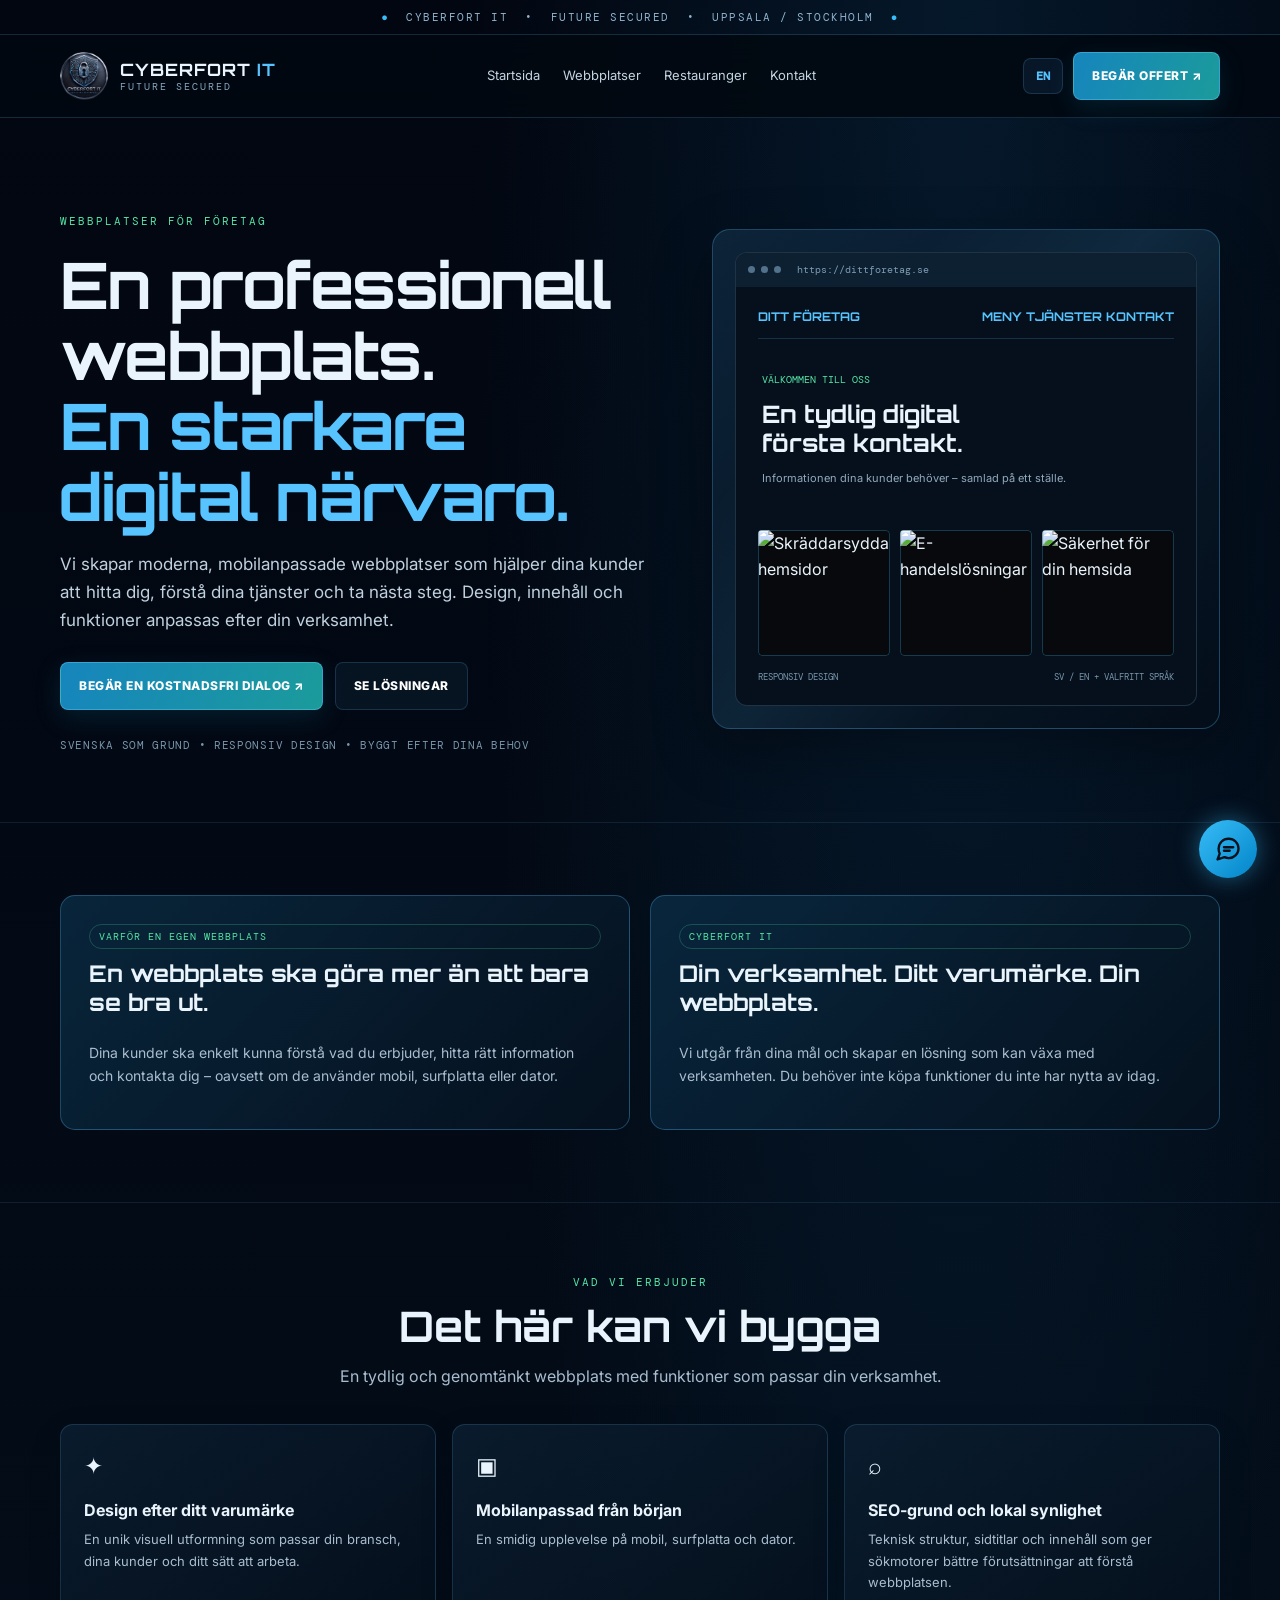
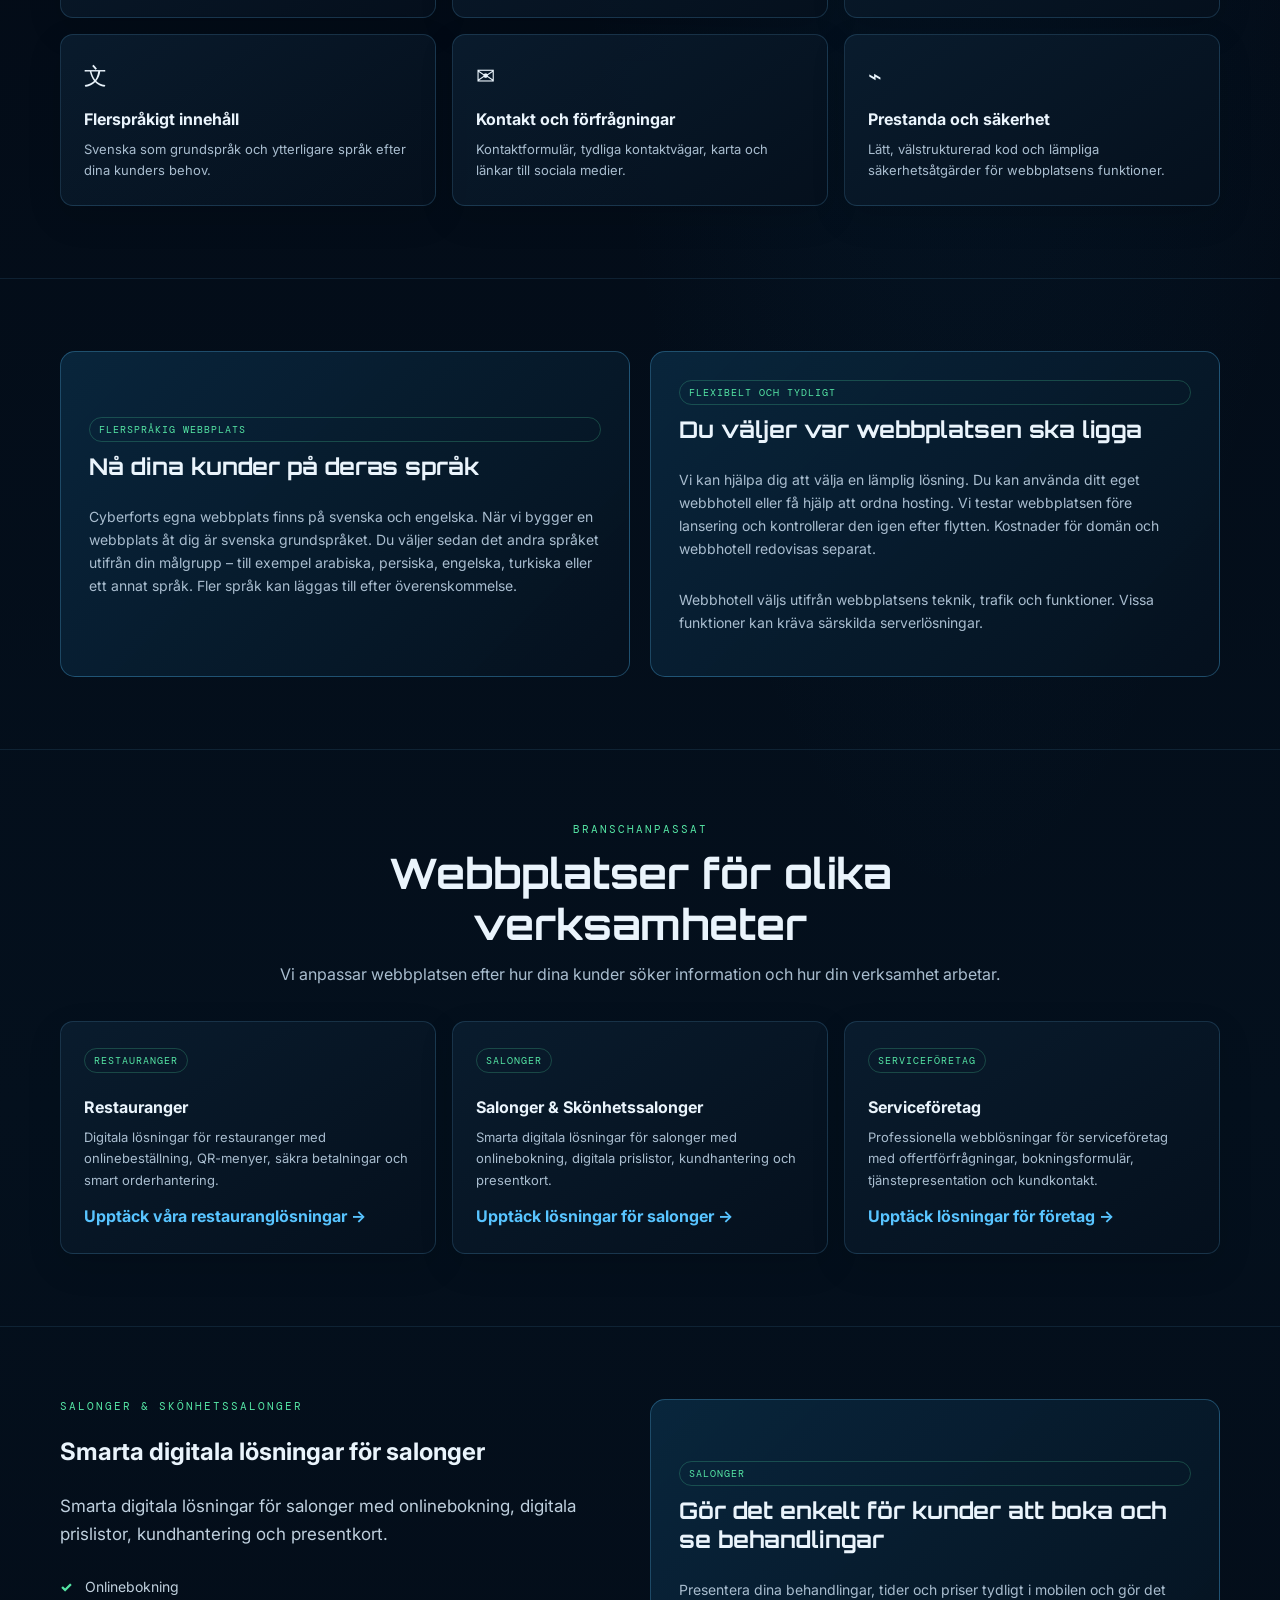
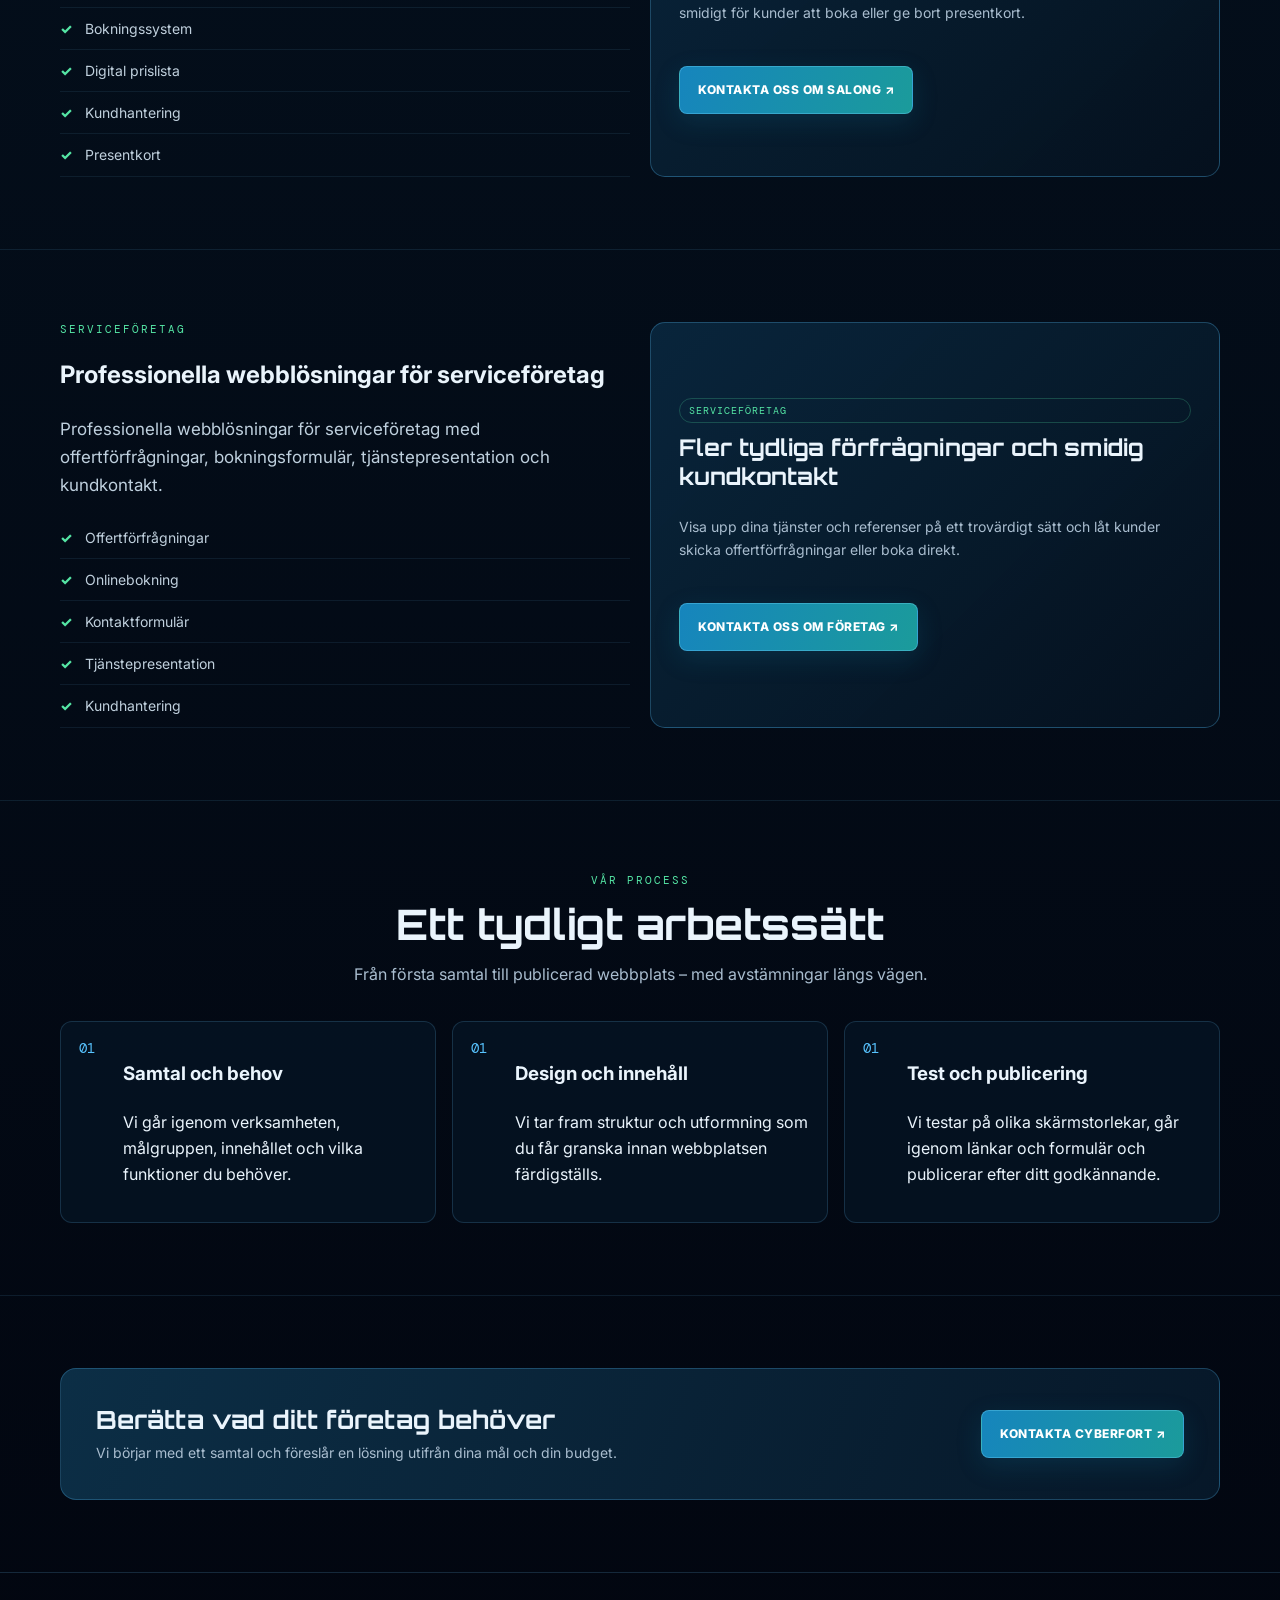
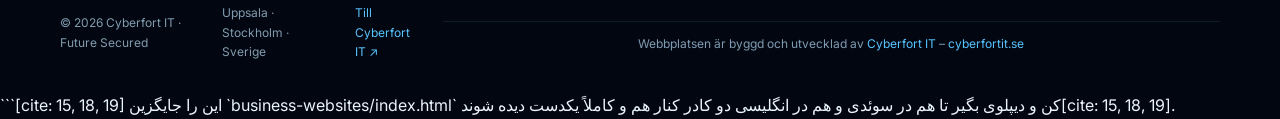
==== business-websites/index.html @ 3fb68dbd "Update print statement from 'Hello' to 'Goodbye'" ====
<!doctype html><html lang="sv"><head><meta charset="utf-8"><meta name="viewport" content="width=device-width, initial-scale=1"><meta name="theme-color" content="#020610"><meta name="description" content="Webbplatser för företag | Cyberfort IT. Cyberfort IT skapar moderna, mobilanpassade webbplatser med svenska som grundspråk och fler språk efter behov."><link rel="canonical" href="https://cyberfortit.se/business-websites/"><meta property="og:type" content="website"><meta property="og:site_name" content="Cyberfort IT"><meta property="og:title" content="Webbplatser för företag | Cyberfort IT"><meta property="og:description" content="Professionella webbplatser för företag – design, SEO, språk och funktioner efter behov."><meta property="og:image" content="https://cyberfortit.se/logo.png"><title>Webbplatser för företag | Cyberfort IT</title><link rel="icon" type="image/png" href="/logo.png"><link rel="stylesheet" href="/assets/business-pages.css"><style>
/* ===== Preview gallery (3 cards) – every image is shown COMPLETE: no zoom, no crop, no side-shifting =====
   All three cards of a row get the SAME aspect ratio (--ar, set by the script below from the real image sizes),
   so the middle card can never be smaller than its neighbours. Images use object-fit:contain inside that frame:
   nothing is cut off. (The 12 current images differ by max ~7%, i.e. at most 2-5px of dark edge on two sides.)
   No transform/scale is used anywhere. */
.visual .mock .mockcards{display:grid;grid-template-columns:repeat(3,minmax(0,1fr));gap:10px;margin-top:12px;height:auto;align-items:start}
.visual .mock .mockcards .mockcard{position:relative;width:100%;height:auto;min-height:0;padding:0;border:0;border-radius:4px;overflow:hidden;background:#07090c;aspect-ratio:var(--ar,1.05)}
.visual .mock .mockcards .mockcard::after{content:"";position:absolute;inset:0;border-radius:inherit;border:1px solid rgba(56,189,248,.28);pointer-events:none}
.visual .mock .mockcards .mockcard img{position:absolute;inset:0;display:block;width:100%;height:100%;max-width:none;object-fit:contain;object-position:center;transform:none}
@media (max-width:640px){.visual .mock .mockcards{grid-template-columns:1fr;gap:12px}}
#salonger,#serviceforetag{scroll-margin-top:96px}
.topline .cf-pulse-dot{color:#38bdf8;font-weight:700;display:inline-block;animation:cfDotPulse 1.6s ease-in-out infinite}
@keyframes cfDotPulse{0%,100%{opacity:1;transform:scale(1)}50%{opacity:.25;transform:scale(.82)}}
</style></head><body data-page="business"><div class="topline"><span class="cf-pulse-dot" aria-hidden="true">●</span> &nbsp;CYBERFORT IT &nbsp;•&nbsp; FUTURE SECURED &nbsp;•&nbsp; UPPSALA / STOCKHOLM&nbsp; <span class="cf-pulse-dot" aria-hidden="true">●</span></div><header class="site-header"><div class="shell"><div class="navrow"><a class="brand" href="/"><img src="/logo.png" alt="Cyberfort IT"><span><strong>CYBERFORT <span>IT</span></strong><small>FUTURE SECURED</small></span></a><nav class="navlinks"><a href="/" data-t="home">Startsida</a><a href="/business-websites/" data-t="businessNav">Webbplatser</a><a href="/restaurant-solutions/" data-t="restaurantNav">Restauranger</a><a href="/#contact" data-t="contactNav">Kontakt</a></nav><div class="nav-actions"><button class="lang" id="langBtn" type="button">EN</button><a class="btn" href="mailto:info@cyberfortit.se?subject=Webbf%C3%B6rfr%C3%A5gan" data-t="headerCta">BEGÄR OFFERT ↗</a><button class="mobile-toggle" id="mobileToggle" aria-label="Öppna meny">☰</button></div></div><nav class="mobile-menu-panel" id="mobileMenu"><a href="/" data-t="home">Startsida</a><a href="/business-websites/" data-t="businessNav">Webbplatser</a><a href="/restaurant-solutions/" data-t="restaurantNav">Restauranger</a><a href="/#contact" data-t="contactNav">Kontakt</a></nav></div></header><main><section class="shell hero"><div class="hero-copy"><span class="eyebrow" data-sv="WEBBPLATSER FÖR FÖRETAG" data-en="BUSINESS WEBSITES">WEBBPLATSER FÖR FÖRETAG</span><h1 data-sv="En professionell webbplats.<br><span>En starkare digital närvaro.</span>" data-en="A professional website.<br><span>A stronger digital presence.</span>">En professionell webbplats.<br><span>En starkare digital närvaro.</span></h1><p class="lead" data-sv="Vi skapar moderna, mobilanpassade webbplatser som hjälper dina kunder att hitta dig, förstå dina tjänster och ta nästa steg. Design, innehåll och funktioner anpassas efter din verksamhet." data-en="We create modern, mobile-friendly websites that help customers find you, understand your services and take the next step. Design, content and features are tailored to your business.">Vi skapar moderna, mobilanpassade webbplatser som hjälper dina kunder att hitta dig, förstå dina tjänster och ta nästa steg. Design, innehåll och funktioner anpassas efter din verksamhet.</p><div class="hero-actions"><a class="btn" href="mailto:info@cyberfortit.se?subject=F%C3%B6rfr%C3%A5gan%20om%20webbplats" data-sv="BEGÄR EN KOSTNADSFRI DIALOG ↗" data-en="REQUEST A FREE DISCUSSION ↗">BEGÄR EN KOSTNADSFRI DIALOG ↗</a><a class="btn secondary" href="#industries" data-sv="SE LÖSNINGAR" data-en="EXPLORE SOLUTIONS">SE LÖSNINGAR</a></div><div class="micro" data-sv="SVENSKA SOM GRUND • RESPONSIV DESIGN • BYGGT EFTER DINA BEHOV" data-en="SWEDISH AS THE BASE LANGUAGE • RESPONSIVE DESIGN • BUILT AROUND YOUR NEEDS">SVENSKA SOM GRUND • RESPONSIV DESIGN • BYGGT EFTER DINA BEHOV</div></div><div class="visual" aria-label="Illustration av en företagswebbplats"><div class="browser"><div class="browserbar"><i></i><i></i><i></i><span class="address" data-sv="https://dittforetag.se" data-en="https://yourbusiness.com">https://dittforetag.se</span></div><div class="mock"><div class="mockhead"><span data-sv="DITT FÖRETAG" data-en="YOUR BUSINESS">DITT FÖRETAG</span> <span data-sv="MENY  TJÄNSTER  KONTAKT" data-en="MENU  SERVICES  CONTACT">MENY  TJÄNSTER  KONTAKT</span></div><div class="mockhero"><small data-sv="VÄLKOMMEN TILL OSS" data-en="WELCOME TO US">VÄLKOMMEN TILL OSS</small><h3 data-sv="En tydlig digital<br>första kontakt." data-en="A clear digital<br>first impression.">En tydlig digital<br>första kontakt.</h3><p data-sv="Informationen dina kunder behöver – samlad på ett ställe." data-en="The information your customers need – gathered in one place.">Informationen dina kunder behöver – samlad på ett ställe.</p></div><div class="mockcards"><div class="mockcard"><img id="bizCard1" src="https://raw.githubusercontent.com/Abbas78Cyberfort/cyberfortit-websitr/refs/heads/main/business-websites/images%3Abusiness-sv-1.jpg.JPG" data-sv-src="https://raw.githubusercontent.com/Abbas78Cyberfort/cyberfortit-websitr/refs/heads/main/business-websites/images%3Abusiness-sv-1.jpg.JPG" data-en-src="/business-websites/business-en-1.jpg" data-sv-alt="Skräddarsydda hemsidor" data-en-alt="Custom website design" alt="Skräddarsydda hemsidor" decoding="async"></div><div class="mockcard"><img id="bizCard2" src="https://raw.githubusercontent.com/Abbas78Cyberfort/cyberfortit-websitr/refs/heads/main/business-websites/images%3Abusiness-sv-2.jpg.JPG" data-sv-src="https://raw.githubusercontent.com/Abbas78Cyberfort/cyberfortit-websitr/refs/heads/main/business-websites/images%3Abusiness-sv-2.jpg.JPG" data-en-src="/business-websites/business-en-2.jpg" data-sv-alt="E-handelslösningar" data-en-alt="E-commerce solutions" alt="E-handelslösningar" decoding="async"></div><div class="mockcard"><img id="bizCard3" src="https://raw.githubusercontent.com/Abbas78Cyberfort/cyberfortit-websitr/refs/heads/main/business-websites/images%3Abusiness-sv-3.jpg.JPG" data-sv-src="https://raw.githubusercontent.com/Abbas78Cyberfort/cyberfortit-websitr/refs/heads/main/business-websites/images%3Abusiness-sv-3.jpg.JPG" data-en-src="/business-websites/business-en-3.jpg" data-sv-alt="Säkerhet för din hemsida" data-en-alt="Website security" alt="Säkerhet för din hemsida" decoding="async"></div></div><div class="mockfoot"><span data-sv="RESPONSIV DESIGN" data-en="RESPONSIVE DESIGN">RESPONSIV DESIGN</span><span data-sv="SV / EN + VALFRITT SPRÅK" data-en="SV / EN + ANY LANGUAGE">SV / EN + VALFRITT SPRÅK</span></div></div></div></div></section><section class="section"><div class="shell split"><div class="callout"><span class="tag" data-sv="VARFÖR EN EGEN WEBBPLATS" data-en="WHY HAVE YOUR OWN WEBSITE">VARFÖR EN EGEN WEBBPLATS</span><h3 data-sv="En webbplats ska göra mer än att bara se bra ut." data-en="A website should do more than look good.">En webbplats ska göra mer än att bara se bra ut.</h3><p data-sv="Dina kunder ska enkelt kunna förstå vad du erbjuder, hitta rätt information och kontakta dig – oavsett om de använder mobil, surfplatta eller dator." data-en="Your customers should be able to understand what you offer, find the right information and contact you – whether they use a phone, tablet or computer.">Dina kunder ska enkelt kunna förstå vad du erbjuder, hitta rätt information och kontakta dig – oavsett om de använder mobil, surfplatta eller dator.</p></div><div class="callout"><span class="tag" data-sv="CYBERFORT IT" data-en="CYBERFORT IT">CYBERFORT IT</span><h3 data-sv="Din verksamhet. Ditt varumärke. Din webbplats." data-en="Your business. Your brand. Your website.">Din verksamhet. Ditt varumärke. Din webbplats.</h3><p data-sv="Vi utgår från dina mål och skapar en lösning som kan växa med verksamheten. Du behöver inte köpa funktioner du inte har nytta av idag." data-en="We start with your goals and create a solution that can grow with your business. You do not need to pay for features you do not need today.">Vi utgår från dina mål och skapar en lösning som kan växa med verksamheten. Du behöver inte köpa funktioner du inte har nytta av idag.</p></div></div></section><section class="section"><div class="shell"><div class="section-head"><div class="eyebrow" data-sv="VAD VI ERBJUDER" data-en="WHAT WE OFFER">VAD VI ERBJUDER</div><h2 data-sv="Det här kan vi bygga" data-en="What we can build">Det här kan vi bygga</h2><p data-sv="En tydlig och genomtänkt webbplats med funktioner som passar din verksamhet." data-en="A clear, considered website with features that fit the way your business works.">En tydlig och genomtänkt webbplats med funktioner som passar din verksamhet.</p></div><div class="grid" id="featureGrid"></div></div></section><section class="section"><div class="shell split"><div class="callout"><span class="tag" data-sv="FLERSPRÅKIG WEBBPLATS" data-en="MULTILINGUAL WEBSITE">FLERSPRÅKIG WEBBPLATS</span><h3 data-sv="Nå dina kunder på deras språk" data-en="Reach customers in their language">Nå dina kunder på deras språk</h3><p data-sv="Cyberforts egna webbplats finns på svenska och engelska. När vi bygger en webbplats åt dig är svenska grundspråket. Du väljer sedan det andra språket utifrån din målgrupp – till exempel arabiska, persiska, engelska, turkiska eller ett annat språk. Fler språk kan läggas till efter överenskommelse." data-en="Cyberfort’s own website is available in Swedish and English. When we build a website for your business, Swedish is the base language. You choose the second language based on your audience – for example Arabic, Persian, English, Turkish or another language. Additional languages can be added by agreement.">Cyberforts egna webbplats finns på svenska och engelska. När vi bygger en webbplats åt dig är svenska grundspråket. Du väljer sedan det andra språket utifrån din målgrupp – till exempel arabiska, persiska, engelska, turkiska eller ett annat språk. Fler språk kan läggas till efter överenskommelse.</p></div><div class="callout"><span class="tag" data-sv="FLEXIBELT OCH TYDLIGT" data-en="FLEXIBLE AND CLEAR">FLEXIBELT OCH TYDLIGT</span><h3 data-sv="Du väljer var webbplatsen ska ligga" data-en="Choose where your website is hosted">Du väljer var webbplatsen ska ligga</h3><p data-sv="Vi kan hjälpa dig att välja en lämplig lösning. Du kan använda ditt eget webbhotell eller få hjälp att ordna hosting. Vi testar webbplatsen före lansering och kontrollerar den igen efter flytten. Kostnader för domän och webbhotell redovisas separat." data-en="We can help you choose a suitable option. You can use your own hosting provider or ask us to help arrange hosting. We test the website before launch and check it again after migration. Domain and hosting costs are shown separately.">Vi kan hjälpa dig att välja en lämplig lösning. Du kan använda ditt eget webbhotell eller få hjälp att ordna hosting. Vi testar webbplatsen före lansering och kontrollerar den igen efter flytten. Kostnader för domän och webbhotell redovisas separat.</p><p class="note" data-sv="Webbhotell väljs utifrån webbplatsens teknik, trafik och funktioner. Vissa funktioner kan kräva särskilda serverlösningar." data-en="Hosting is selected according to the website’s technology, traffic and features. Some features may require specific server capabilities.">Webbhotell väljs utifrån webbplatsens teknik, trafik och funktioner. Vissa funktioner kan kräva särskilda serverlösningar.</p></div></div></section><section class="section" id="industries"><div class="shell"><div class="section-head"><div class="eyebrow" data-sv="BRANSCHANPASSAT" data-en="BUILT FOR YOUR INDUSTRY">BRANSCHANPASSAT</div><h2 data-sv="Webbplatser för olika verksamheter" data-en="Websites for different businesses">Webbplatser för olika verksamheter</h2><p data-sv="Vi anpassar webbplatsen efter hur dina kunder söker information och hur din verksamhet arbetar." data-en="We adapt the website to how your customers look for information and how your business operates.">Vi anpassar webbplatsen efter hur dina kunder söker information och hur din verksamhet arbetar.</p></div><div class="grid" id="industryGrid"></div></div></section><section class="section" id="salonger"><div class="shell split"><div><div class="eyebrow" data-sv="SALONGER & SKÖNHETSSALONGER" data-en="SALONS & BEAUTY STUDIOS">SALONGER & SKÖNHETSSALONGER</div><h2 data-sv="Smarta digitala lösningar för salonger" data-en="Smart digital solutions for salons">Smarta digitala lösningar för salonger</h2><p class="lead" data-sv="Smarta digitala lösningar för salonger med onlinebokning, digitala prislistor, kundhantering och presentkort." data-en="Smart digital solutions for salons, including online booking, digital price lists, customer management and gift cards.">Smarta digitala lösningar för salonger med onlinebokning, digitala prislistor, kundhantering och presentkort.</p><ul class="feature-list"><li data-sv="Onlinebokning" data-en="Online booking">Onlinebokning</li><li data-sv="Bokningssystem" data-en="Booking system">Bokningssystem</li><li data-sv="Digital prislista" data-en="Digital price list">Digital prislista</li><li data-sv="Kundhantering" data-en="Customer management">Kundhantering</li><li data-sv="Presentkort" data-en="Gift cards">Presentkort</li></ul></div><div class="callout"><span class="tag" data-sv="SALONGER" data-en="SALONS">SALONGER</span><h3 data-sv="Gör det enkelt för kunder att boka och se behandlingar" data-en="Make it easy for clients to book and view treatments">Gör det enkelt för kunder att boka och se behandlingar</h3><p data-sv="Presentera dina behandlingar, tider och priser tydligt i mobilen och gör det smidigt för kunder att boka eller ge bort presentkort." data-en="Present your treatments, availability and prices clearly on mobile while making booking and gift cards effortless.">Presentera dina behandlingar, tider och priser tydligt i mobilen och gör det smidigt för kunder att boka eller ge bort presentkort.</p><div class="hero-actions" style="margin-bottom:0"><a class="btn" href="mailto:info@cyberfortit.se?subject=L%C3%B6sning%20f%C3%B6r%20salong" data-sv="KONTAKTA OSS OM SALONG ↗" data-en="CONTACT US ABOUT SALONS ↗">KONTAKTA OSS OM SALONG ↗</a></div></div></div></section><section class="section" id="serviceforetag"><div class="shell split"><div><div class="eyebrow" data-sv="SERVICEFÖRETAG" data-en="SERVICE COMPANIES">SERVICEFÖRETAG</div><h2 data-sv="Professionella webblösningar för serviceföretag" data-en="Professional web solutions for service companies">Professionella webblösningar för serviceföretag</h2><p class="lead" data-sv="Professionella webblösningar för serviceföretag med offertförfrågningar, bokningsformulär, tjänstepresentation och kundkontakt." data-en="Professional web solutions for service businesses, including quote requests, booking forms, service presentations and customer communication.">Professionella webblösningar för serviceföretag med offertförfrågningar, bokningsformulär, tjänstepresentation och kundkontakt.</p><ul class="feature-list"><li data-sv="Offertförfrågningar" data-en="Quote requests">Offertförfrågningar</li><li data-sv="Onlinebokning" data-en="Online booking">Onlinebokning</li><li data-sv="Kontaktformulär" data-en="Contact form">Kontaktformulär</li><li data-sv="Tjänstepresentation" data-en="Service presentation">Tjänstepresentation</li><li data-sv="Kundhantering" data-en="Customer management">Kundhantering</li></ul></div><div class="callout"><span class="tag" data-sv="SERVICEFÖRETAG" data-en="SERVICE COMPANIES">SERVICEFÖRETAG</span><h3 data-sv="Fler tydliga förfrågningar och smidig kundkontakt" data-en="Clearer enquiries and smoother client communication">Fler tydliga förfrågningar och smidig kundkontakt</h3><p data-sv="Visa upp dina tjänster och referenser på ett trovärdigt sätt och låt kunder skicka offertförfrågningar eller boka direkt." data-en="Showcase your services and projects clearly while letting clients request quotes or book directly.">Visa upp dina tjänster och referenser på ett trovärdigt sätt och låt kunder skicka offertförfrågningar eller boka direkt.</p><div class="hero-actions" style="margin-bottom:0"><a class="btn" href="mailto:info@cyberfortit.se?subject=L%C3%B6sning%20f%C3%B6r%20servicef%C3%B6retag" data-sv="KONTAKTA OSS OM FÖRETAG ↗" data-en="CONTACT US ABOUT BUSINESS ↗">KONTAKTA OSS OM FÖRETAG ↗</a></div></div></div></section><section class="section"><div class="shell"><div class="section-head"><div class="eyebrow" data-sv="VÅR PROCESS" data-en="OUR PROCESS">VÅR PROCESS</div><h2 data-sv="Ett tydligt arbetssätt" data-en="A clear process">Ett tydligt arbetssätt</h2><p data-sv="Från första samtal till publicerad webbplats – med avstämningar längs vägen." data-en="From the first conversation to launch, with review points along the way.">Från första samtal till publicerad webbplats – med avstämningar längs vägen.</p></div><div class="grid" id="stepsGrid"></div></div></section><section class="section"><div class="shell"><div class="cta-band"><div><h2 data-sv="Berätta vad ditt företag behöver" data-en="Tell us what your business needs">Berätta vad ditt företag behöver</h2><p data-sv="Vi börjar med ett samtal och föreslår en lösning utifrån dina mål och din budget." data-en="We start with a conversation and suggest an approach based on your goals and budget.">Vi börjar med ett samtal och föreslår en lösning utifrån dina mål och din budget.</p></div><a class="btn" href="mailto:info@cyberfortit.se?subject=Webbf%C3%B6rfr%C3%A5gan" data-sv="KONTAKTA CYBERFORT ↗" data-en="CONTACT CYBERFORT ↗">KONTAKTA CYBERFORT ↗</a></div></div></section></main><footer class="footer"><div class="shell footer-inner"><span>© <span id="year"></span> Cyberfort IT · Future Secured</span><span>Uppsala · Stockholm · Sverige</span><a href="/" data-sv="Till Cyberfort IT ↗" data-en="Back to Cyberfort IT ↗">Till Cyberfort IT ↗</a></div></footer><script src="/assets/business-pages.js"></script><script>
/* Preview gallery: language-matched images + exact frame sizing.
   - Single source of truth for language = <html lang>, which /assets/business-pages.js sets on load and on every SV/EN toggle
     (that same script also swaps all [data-sv][data-en] texts, so text and images always follow the same value).
   - We only READ lang (MutationObserver on the lang attribute) and WRITE img src / --ar. We never write lang,
     so nothing can re-trigger itself. No timers, no polling, no resize listeners -> no loops, no freezes. */
(function () {
  'use strict';
  var imgs = ['bizCard1','bizCard2','bizCard3'].map(function (id) { return document.getElementById(id); }).filter(Boolean);
  if (!imgs.length) return;
  var root = document.documentElement;

  function currentLang() {
    return String(root.getAttribute('lang') || 'sv').toLowerCase().indexOf('en') === 0 ? 'en' : 'sv';
  }

  // 1) Language-matched src / alt (only written when different -> a load happens once per real change)
  function syncSources() {
    var l = currentLang();
    imgs.forEach(function (img) {
      var src = img.getAttribute('data-' + l + '-src');
      var alt = img.getAttribute('data-' + l + '-alt');
      if (alt !== null && img.getAttribute('alt') !== alt) img.setAttribute('alt', alt);
      if (src && img.getAttribute('src') !== src) img.setAttribute('src', src);
    });
  }

  // 2) One shared card ratio for the whole row (pure function of the images' current natural sizes -> safe to call any time)
  function ratioOf(img) {
    return (img.naturalWidth > 0 && img.naturalHeight > 0) ? img.naturalWidth / img.naturalHeight : 0;
  }
  function syncFrames() {
    // While any image is still loading (e.g. right after an SV/EN switch) keep the current ratio:
    // the row never shows a half-updated, uneven state.
    for (var i = 0; i < imgs.length; i++) { if (!imgs[i].complete) return; }
    var ratios = imgs.map(ratioOf);
    var known = ratios.filter(function (r) { return r > 0; });
    if (!known.length) return;
    var min = Math.min.apply(null, known), max = Math.max.apply(null, known);
    // Normal case: one common ratio (geometric middle) -> all three cards identical in width AND height.
    // Safety valve: if a future image is wildly different (>15%), every card follows its own image instead
    // (still no clipping) rather than showing big empty bars.
    var shared = (max / min <= 1.15) ? Math.sqrt(min * max) : 0;
    imgs.forEach(function (img, i) {
      var r = shared || ratios[i] || shared;
      if (r > 0 && img.parentNode) img.parentNode.style.setProperty('--ar', String(Math.round(r * 10000) / 10000));
    });
  }

  imgs.forEach(function (img) {
    img.addEventListener('load', syncFrames);
    img.addEventListener('error', syncFrames);
  });

  syncSources();
  syncFrames();

  try {
    new MutationObserver(function () { syncSources(); syncFrames(); })
      .observe(root, { attributes: true, attributeFilter: ['lang'] });
  } catch (e) { /* very old browser: images keep the default (Swedish) source */ }
})();
</script><form name="email-modal-form" method="POST" data-netlify="true" data-netlify-honeypot="bot-field" hidden><input type="hidden" name="form-name" value="email-modal-form"><input type="hidden" name="recipient"><input name="bot-field"><input name="name"><input name="email"><textarea name="message"></textarea></form></body></html>
```[cite: 15, 18, 19]

این را جایگزین `business-websites/index.html` کن و دیپلوی بگیر تا هم در سوئدی و هم در انگلیسی دو کادر کنار هم و کاملاً یکدست دیده شوند[cite: 15, 18, 19].
---- assets/business-pages.css ----
@import url('https://fonts.googleapis.com/css2?family=DM+Mono:wght@400;500&family=Inter:wght@400;500;600;700;800&family=Orbitron:wght@500;600;700;800&display=swap');
:root{color-scheme:dark;--bg:#020610;--panel:#071322;--panel2:#0a1a2c;--line:rgba(95,177,225,.2);--text:#eaf4fc;--muted:#a9bdcf;--cyan:#58c4ff;--green:#55e6a5;--shadow:0 20px 60px rgba(0,0,0,.32)}
*{box-sizing:border-box}html{scroll-behavior:smooth}body{margin:0;background:radial-gradient(ellipse at 75% 0%,rgba(15,87,135,.22),transparent 36%),linear-gradient(180deg,#020610,#04101d 55%,#020610);color:var(--text);font-family:Inter,Arial,sans-serif;line-height:1.65}a{color:inherit;text-decoration:none}button{font:inherit}.shell{width:min(1160px,calc(100% - 40px));margin:auto}.topline{padding:10px 20px;text-align:center;border-bottom:1px solid var(--line);font:11px 'DM Mono',monospace;letter-spacing:1.5px;color:#8fb4ce}.topline b{color:var(--green);font-weight:500}.site-header{position:sticky;top:0;z-index:20;background:rgba(2,8,17,.88);backdrop-filter:blur(16px);border-bottom:1px solid var(--line)}.navrow{min-height:82px;display:flex;align-items:center;justify-content:space-between;gap:24px}.brand{display:flex;align-items:center;gap:12px;min-width:220px}.brand img{width:48px;height:48px;object-fit:contain}.brand strong{display:block;font:700 17px Orbitron,sans-serif;letter-spacing:1px}.brand strong span{color:var(--cyan)}.brand small{display:block;color:#86a8c1;font:10px 'DM Mono',monospace;letter-spacing:2px}.navlinks{display:flex;align-items:center;gap:23px;color:#c3d4e2;font-size:13px}.navlinks a:hover,.text-link:hover{color:var(--cyan)}.nav-actions{display:flex;align-items:center;gap:10px}.lang{border:1px solid var(--line);background:#081728;color:var(--cyan);border-radius:8px;padding:9px 12px;cursor:pointer;font:600 12px 'DM Mono',monospace}.btn{display:inline-flex;align-items:center;justify-content:center;gap:9px;padding:13px 18px;border-radius:8px;background:linear-gradient(110deg,#1685bd,#1b9b9b);color:white;font-size:12px;font-weight:800;letter-spacing:.5px;border:1px solid rgba(115,219,255,.35);box-shadow:0 8px 26px rgba(16,137,180,.17);transition:.2s}.btn:hover{transform:translateY(-2px);filter:brightness(1.12)}.btn.secondary{background:rgba(8,24,41,.75);border-color:var(--line);box-shadow:none}.mobile-toggle{display:none;background:none;border:1px solid var(--line);color:var(--text);padding:8px 11px;border-radius:8px}.hero{padding:88px 0 70px;display:grid;grid-template-columns:1.08fr .92fr;gap:55px;align-items:center}.eyebrow{font:11px 'DM Mono',monospace;letter-spacing:2px;color:var(--green);text-transform:uppercase}.hero h1{font:700 clamp(38px,5.3vw,64px)/1.1 Orbitron,Inter,sans-serif;letter-spacing:-1.7px;margin:18px 0}.hero h1 span{color:var(--cyan)}.lead{font-size:17px;color:#bfd0de;max-width:670px}.hero-actions{display:flex;flex-wrap:wrap;gap:12px;margin:28px 0}.micro{font:11px 'DM Mono',monospace;color:#7895aa;letter-spacing:.7px}.visual{position:relative;padding:22px;border:1px solid rgba(88,196,255,.28);border-radius:18px;background:linear-gradient(145deg,rgba(13,37,59,.92),rgba(4,14,26,.95));box-shadow:var(--shadow);overflow:hidden}.visual:before{content:'';position:absolute;inset:-1px;background:linear-gradient(130deg,transparent 25%,rgba(88,196,255,.08),transparent 70%);pointer-events:none}.browser{border:1px solid rgba(130,190,224,.2);border-radius:12px;overflow:hidden;background:#06101c;position:relative}.browserbar{height:34px;background:#0d2032;display:flex;align-items:center;gap:6px;padding:0 12px}.browserbar i{width:7px;height:7px;border-radius:50%;background:#52718a}.address{margin-left:10px;color:#7f9db3;font:10px 'DM Mono',monospace}.mock{padding:22px}.mockhead{display:flex;justify-content:space-between;align-items:center;border-bottom:1px solid var(--line);padding-bottom:14px;font:700 12px Orbitron,sans-serif}.mockhead span{color:var(--cyan)}.mockhero{padding:25px 4px 20px}.mockhero small{color:var(--green);font:10px 'DM Mono',monospace}.mockhero h3{font:700 24px/1.2 Orbitron,sans-serif;margin:10px 0}.mockhero p{color:#91a9bc;font-size:11px}.mockcards{display:grid;grid-template-columns:repeat(3,1fr);gap:8px}.mockcards div{height:65px;border:1px solid var(--line);border-radius:7px;background:linear-gradient(140deg,#102b42,#071522)}.mockfoot{margin-top:15px;display:flex;justify-content:space-between;color:#7895aa;font:9px 'DM Mono',monospace}.section{padding:72px 0;border-top:1px solid rgba(95,177,225,.12)}.section-head{max-width:760px;margin:0 auto 34px;text-align:center}.section-head h2{font:700 clamp(27px,3.8vw,42px)/1.2 Orbitron,sans-serif;margin:12px 0}.section-head p{color:var(--muted);margin:0}.grid{display:grid;grid-template-columns:repeat(3,1fr);gap:16px}.card{padding:23px;border:1px solid var(--line);border-radius:13px;background:linear-gradient(145deg,rgba(10,29,47,.92),rgba(5,16,29,.92));box-shadow:0 12px 35px rgba(0,0,0,.12)}.card .icon{font-size:23px}.card h3{font-size:16px;margin:11px 0 6px}.card p{font-size:13px;color:var(--muted);margin:0}.tag{display:inline-block;font:10px 'DM Mono',monospace;letter-spacing:1px;color:var(--green);border:1px solid rgba(85,230,165,.23);border-radius:30px;padding:5px 9px;margin-bottom:10px}.split{display:grid;grid-template-columns:1fr 1fr;gap:20px;align-items:stretch}.feature-list{list-style:none;padding:0;margin:18px 0 0}.feature-list li{padding:9px 0 9px 25px;position:relative;color:#c0d0dd;font-size:14px;border-bottom:1px solid rgba(95,177,225,.1)}.feature-list li:before{content:'✓';position:absolute;left:0;color:var(--green);font-weight:800}.callout{border:1px solid rgba(88,196,255,.3);border-radius:15px;padding:28px;background:linear-gradient(135deg,rgba(10,42,66,.85),rgba(5,17,30,.95));display:flex;flex-direction:column;justify-content:center}.callout h3{font:700 23px Orbitron,sans-serif;margin:0 0 10px}.callout p{color:var(--muted);font-size:14px}.steps{counter-reset:step}.step{position:relative;padding:18px 18px 18px 62px;border:1px solid var(--line);border-radius:12px;background:rgba(7,22,38,.7)}.step:before{counter-increment:step;content:counter(step,decimal-leading-zero);position:absolute;left:18px;top:17px;color:var(--cyan);font:14px 'DM Mono',monospace}.cta-band{padding:35px;border:1px solid rgba(88,196,255,.25);border-radius:16px;background:linear-gradient(110deg,rgba(13,51,76,.9),rgba(7,25,42,.94));display:flex;align-items:center;justify-content:space-between;gap:25px}.cta-band h2{font:700 25px Orbitron,sans-serif;margin:0 0 6px}.cta-band p{margin:0;color:var(--muted);font-size:14px}.footer{border-top:1px solid var(--line);padding:30px 0;color:#829caf;font-size:12px}.footer-inner{display:flex;justify-content:space-between;gap:20px;align-items:center}.footer a{color:var(--cyan)}.note{color:#839bad;font-size:12px}.text-link{color:var(--cyan);font-weight:700}.mobile-menu-panel{display:none;padding:0 0 16px}.mobile-menu-panel a{display:block;padding:10px 0;color:#c3d4e2;border-top:1px solid var(--line);font-size:14px}
@media(max-width:900px){.navlinks{display:none}.mobile-toggle{display:block}.mobile-menu-panel.open{display:block}.hero{grid-template-columns:1fr;gap:30px;padding-top:60px}.visual{max-width:650px}.grid{grid-template-columns:repeat(2,1fr)}}
@media(max-width:620px){.shell{width:min(100% - 28px,1160px)}.navrow{min-height:70px}.brand{min-width:0}.brand img{width:40px;height:40px}.brand strong{font-size:14px}.nav-actions .btn{display:none}.hero{padding:48px 0}.hero h1{font-size:36px}.lead{font-size:15px}.section{padding:52px 0}.grid,.split{grid-template-columns:1fr}.cta-band,.footer-inner{align-items:flex-start;flex-direction:column}.cta-band{padding:24px}.mock{padding:15px}.mockcards{grid-template-columns:repeat(3,1fr)}}
/* Hide any injected "Powered by Netlify" badge */
.netlify-badge,#netlify-badge,[class*="netlify-badge"],[id*="netlify-badge"],a[href*="netlify.com/?utm"],a[href*="app.netlify.com/drop"],a[href^="https://www.netlify.com"][target="_blank"]:not(.keep),iframe[src*="netlify"],iframe[title*="Netlify" i],div[style*="netlify" i]{display:none!important;visibility:hidden!important;opacity:0!important;pointer-events:none!important;width:0!important;height:0!important}

/* Cyberfort Assistant Chatbot (bottom-right) */
.chat-launch{position:fixed;right:23px;bottom:calc(22px + env(safe-area-inset-bottom,0px));z-index:50;width:58px;height:58px;border:0;border-radius:50%;background:linear-gradient(135deg,#38bdf8,#0284c7);color:#02101d;font-size:23px;box-shadow:0 0 25px rgba(56,189,248,.45);cursor:pointer;display:flex;align-items:center;justify-content:center;transition:transform .2s}
.chat-launch:hover{transform:translateY(-2px)}
.chatbox{position:fixed;right:23px;bottom:calc(92px + env(safe-area-inset-bottom,0px));width:min(360px,calc(100vw - 35px));max-height:calc(100vh - 112px);z-index:50;background:#050d18;border:1px solid rgba(45,180,255,.45);border-radius:14px;overflow:hidden;box-shadow:0 15px 60px #000;display:none;flex-direction:column}
.chatbox.open{display:flex}
.chathead{padding:15px;background:#08213a;color:var(--cyan);font:11px 'DM Mono',monospace;display:flex;justify-content:space-between;align-items:center}
.chathead button{background:none;border:0;color:white;font-size:20px;cursor:pointer;line-height:1}
.chatmsgs{height:250px;min-height:90px;flex:1 1 auto;overflow:auto;padding:14px;display:flex;flex-direction:column;gap:10px;font-size:12px;line-height:1.65}
.msg{padding:10px 12px;border-radius:9px;background:#0f1e30;color:#c4d6e6;max-width:92%}
.msg a{color:var(--cyan);text-decoration:underline}
.msg.user{align-self:flex-end;background:#124a78;color:white}
.chatinput{display:flex;padding:10px;border-top:1px solid var(--line);gap:7px}
.chatinput input{min-width:0;flex:1;background:#020710;border:1px solid #234563;color:white;padding:10px;border-radius:7px;font-size:12px}
.chatinput button{background:linear-gradient(135deg,#38bdf8,#0284c7);color:#02101d;font-weight:700;border:0;border-radius:7px;padding:0 13px;font:11px 'DM Mono',monospace;cursor:pointer}
@media(max-width:600px){.chat-launch{right:14px;bottom:calc(14px + env(safe-area-inset-bottom,0px))}.chatbox{right:12px;bottom:calc(82px + env(safe-area-inset-bottom,0px))}}
/* Contact Modal on Business & Restaurant Pages */
.cf-modal-backdrop{position:fixed;inset:0;z-index:80;background:rgba(1,6,14,.78);backdrop-filter:blur(8px);display:none;align-items:center;justify-content:center;padding:18px}
.cf-modal-backdrop.open{display:flex}
.cf-modal-box{position:relative;width:min(480px,100%);max-height:90vh;overflow:auto;background:linear-gradient(155deg,#071627,#040d18);border:1px solid rgba(88,196,255,.35);border-radius:16px;padding:26px 24px;box-shadow:0 24px 70px rgba(0,0,0,.65);color:var(--text)}
.cf-modal-close{position:absolute;top:14px;right:14px;width:34px;height:34px;border-radius:8px;border:1px solid var(--line);background:rgba(8,24,41,.8);color:#c8dced;font-size:20px;line-height:1;cursor:pointer;display:flex;align-items:center;justify-content:center}
.cf-modal-close:hover{border-color:var(--cyan);color:var(--cyan)}
.cf-modal-icon{font-size:24px;margin-bottom:6px}
.cf-modal-box h3{margin:0 0 6px;font:700 20px Orbitron,sans-serif;color:var(--text)}
.cf-to-line{margin:0 0 16px;font-size:12px;color:var(--muted);font-family:'DM Mono',monospace}
.cf-to-line b{color:var(--cyan);font-weight:500}
.cf-modal-form{display:grid;gap:12px}
.cf-field-label{display:block;font-size:12px;font-weight:600;color:#9ed4be;margin-bottom:-4px}
.cf-modal-form input,.cf-modal-form select,.cf-modal-form textarea{width:100%;padding:12px 13px;background:#030d12;border:1px solid rgba(85,230,165,.28);border-radius:9px;color:#eafaf2;font-family:Inter,Arial,sans-serif;font-size:13px;outline:none;transition:border-color .18s,box-shadow .18s}
.cf-modal-form select{appearance:none;-webkit-appearance:none;background-color:#030e13;background-image:url("data:image/svg+xml,%3Csvg xmlns='http://www.w3.org/2000/svg' width='13' height='13' viewBox='0 0 24 24' fill='none' stroke='%2355e6a5' stroke-width='2.5' stroke-linecap='round' stroke-linejoin='round'%3E%3Cpolyline points='6 9 12 15 18 9'%3E%3C/polyline%3E%3C/svg%3E");background-repeat:no-repeat;background-position:right 13px center;padding-right:38px;cursor:pointer}
.cf-modal-form select option{background:#05141a;color:#eafaf2}
.cf-modal-form select option:checked{background:#0d3528;color:#55e6a5}
.cf-modal-form input:focus,.cf-modal-form select:focus,.cf-modal-form textarea:focus{border-color:var(--green);box-shadow:0 0 0 2px rgba(85,230,165,.14)}
.cf-modal-form textarea{min-height:118px;resize:vertical}
.cf-modal-status{margin-top:12px;padding:11px 13px;border-radius:9px;font-size:12px;line-height:1.55}
.cf-modal-status.ok{background:rgba(22,133,189,.18);border:1px solid rgba(88,196,255,.45);color:#bfeaff}
.cf-modal-status.err{background:rgba(220,38,38,.16);border:1px solid rgba(248,113,113,.45);color:#fecaca}
.cf-modal-done{margin-top:14px}
.footer-sign{width:100%;text-align:center;margin-top:10px;padding-top:12px;border-top:1px solid rgba(95,177,225,.12);color:#7f9cb2;font-size:12px}
.footer-sign a{color:var(--cyan)}
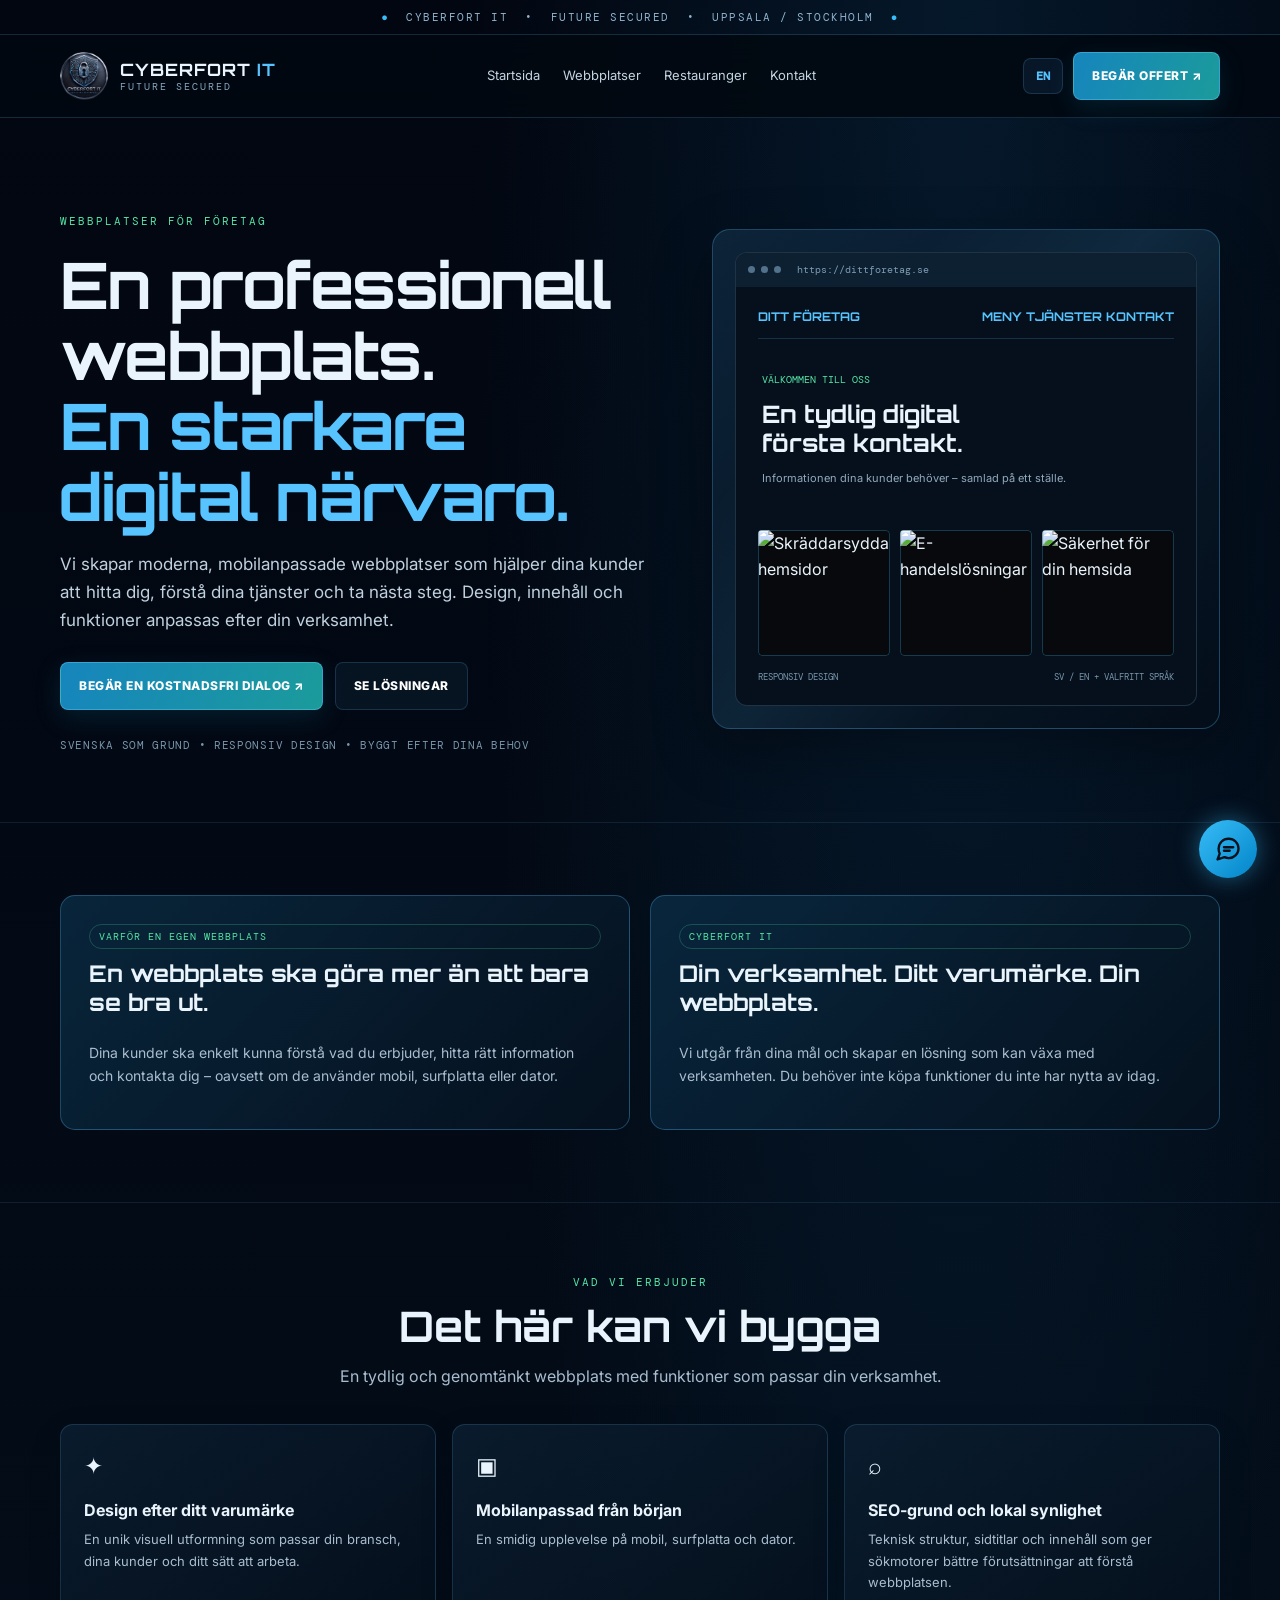
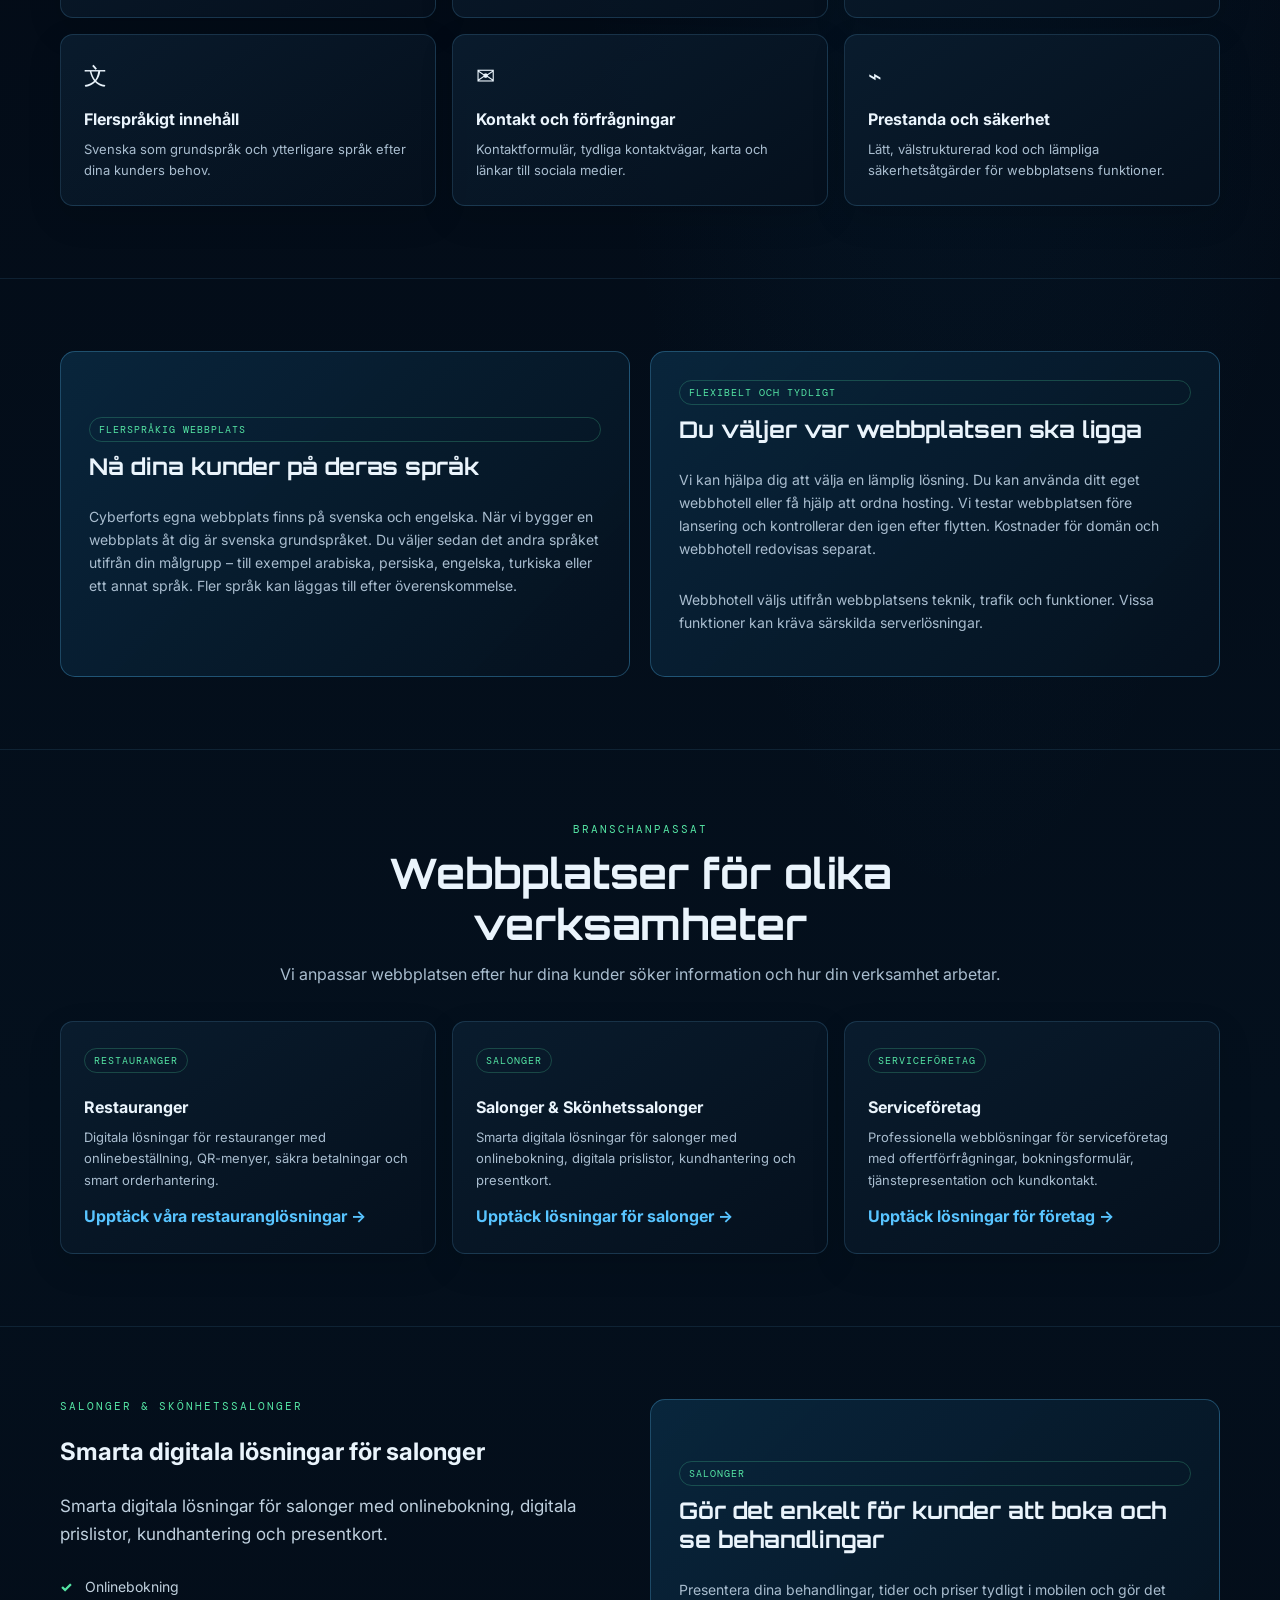
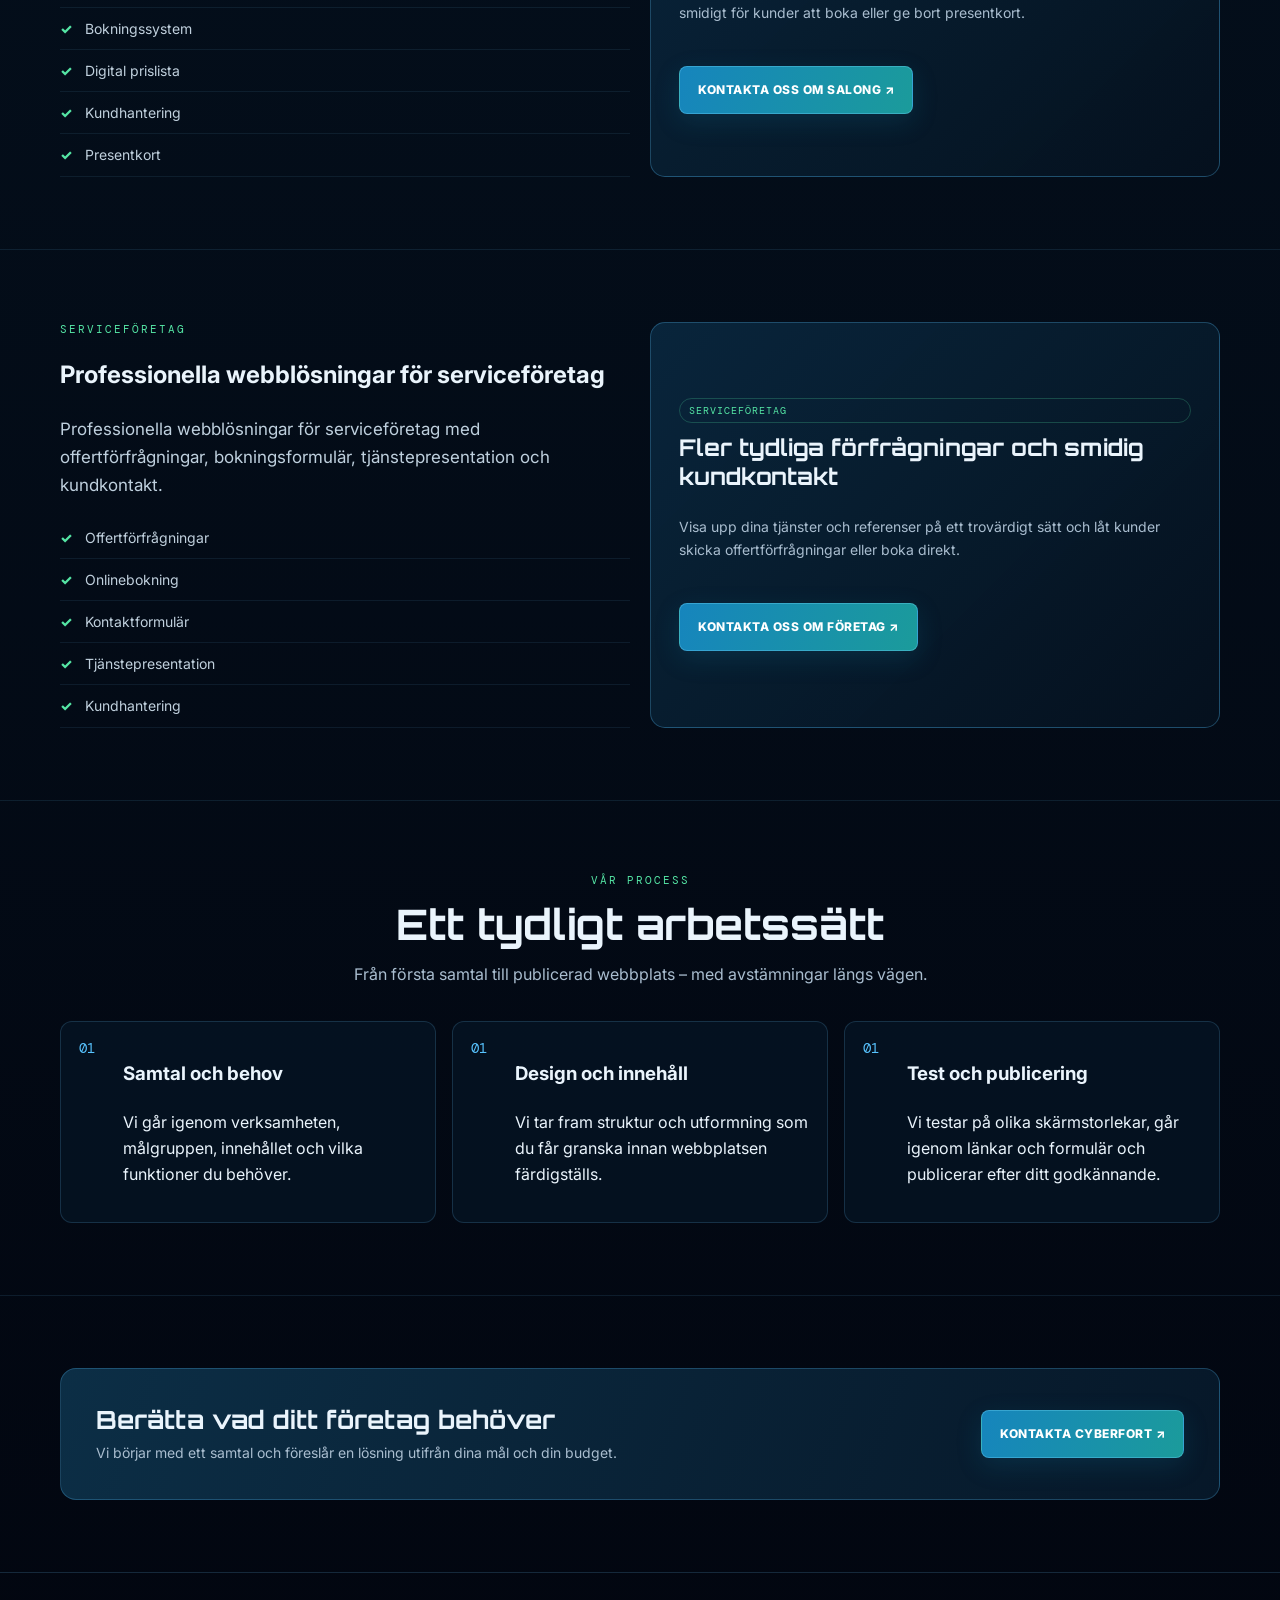
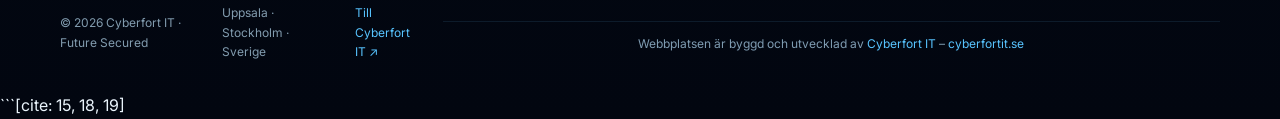
==== commit c5ba3f1b: "Update index.html" ====
--- a/business-websites/index.html
+++ b/business-websites/index.html
@@ -77,4 +77,3 @@
 </script><form name="email-modal-form" method="POST" data-netlify="true" data-netlify-honeypot="bot-field" hidden><input type="hidden" name="form-name" value="email-modal-form"><input type="hidden" name="recipient"><input name="bot-field"><input name="name"><input name="email"><textarea name="message"></textarea></form></body></html>
 ```[cite: 15, 18, 19]
 
-این را جایگزین `business-websites/index.html` کن و دیپلوی بگیر تا هم در سوئدی و هم در انگلیسی دو کادر کنار هم و کاملاً یکدست دیده شوند[cite: 15, 18, 19].
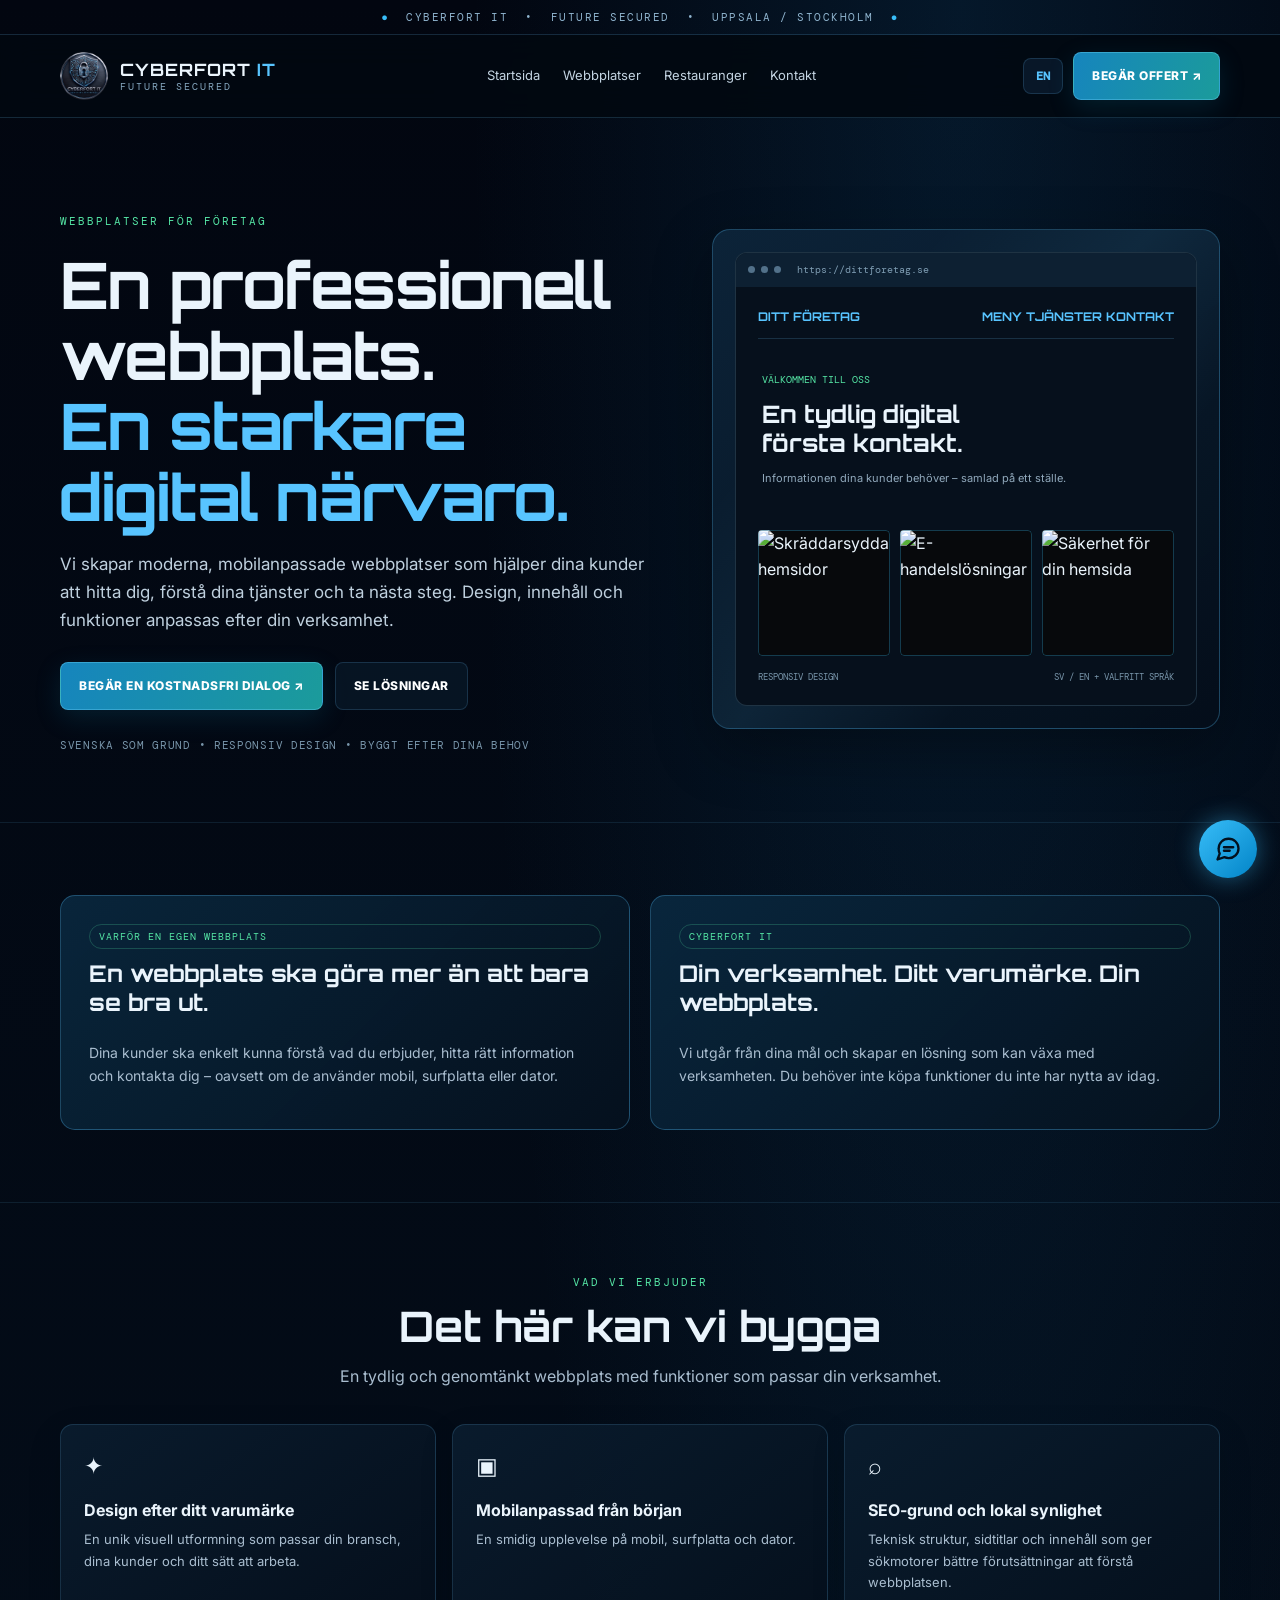
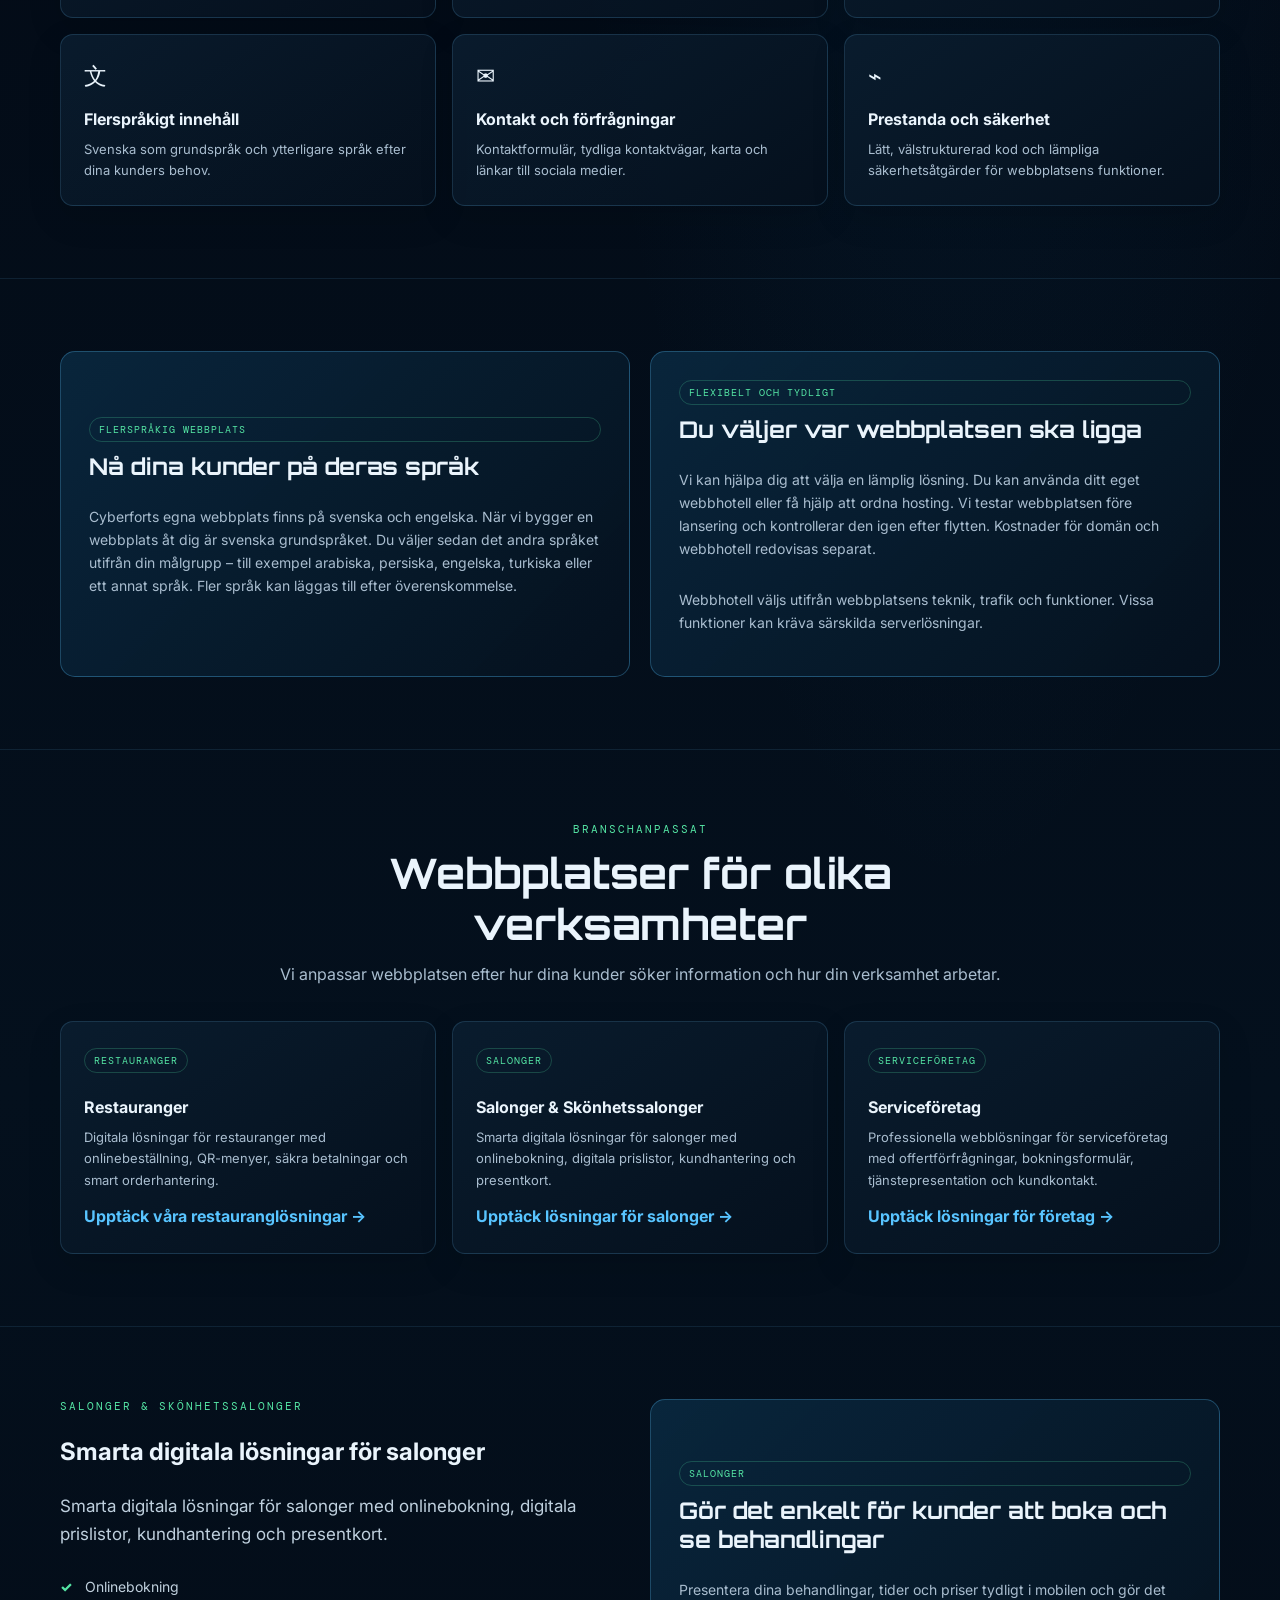
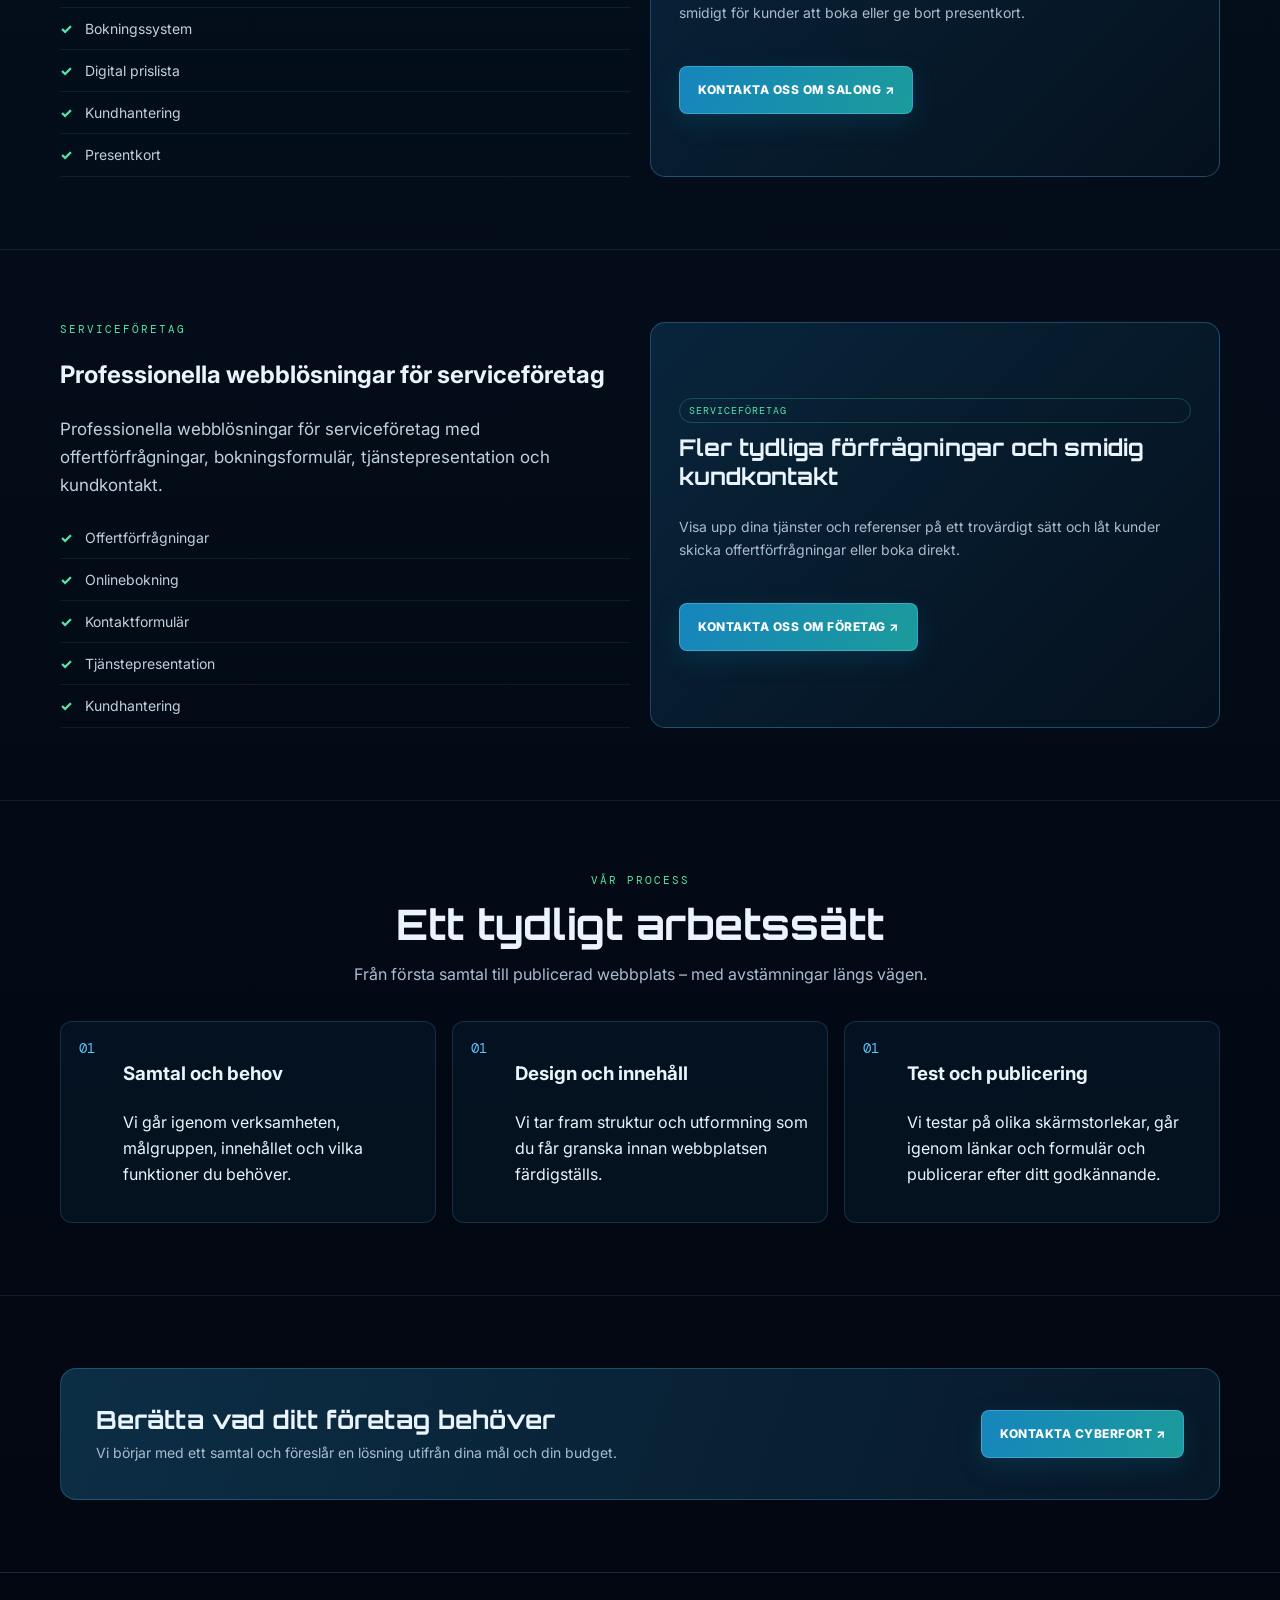
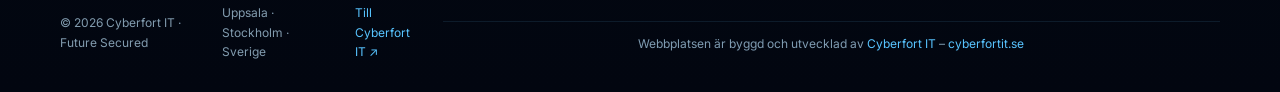
==== commit 9af1b785: "Remove citation references from index.html Removed citation references from the HTML file." ====
--- a/business-websites/index.html
+++ b/business-websites/index.html
@@ -75,5 +75,5 @@
   } catch (e) { /* very old browser: images keep the default (Swedish) source */ }
 })();
 </script><form name="email-modal-form" method="POST" data-netlify="true" data-netlify-honeypot="bot-field" hidden><input type="hidden" name="form-name" value="email-modal-form"><input type="hidden" name="recipient"><input name="bot-field"><input name="name"><input name="email"><textarea name="message"></textarea></form></body></html>
-```[cite: 15, 18, 19]
 
+
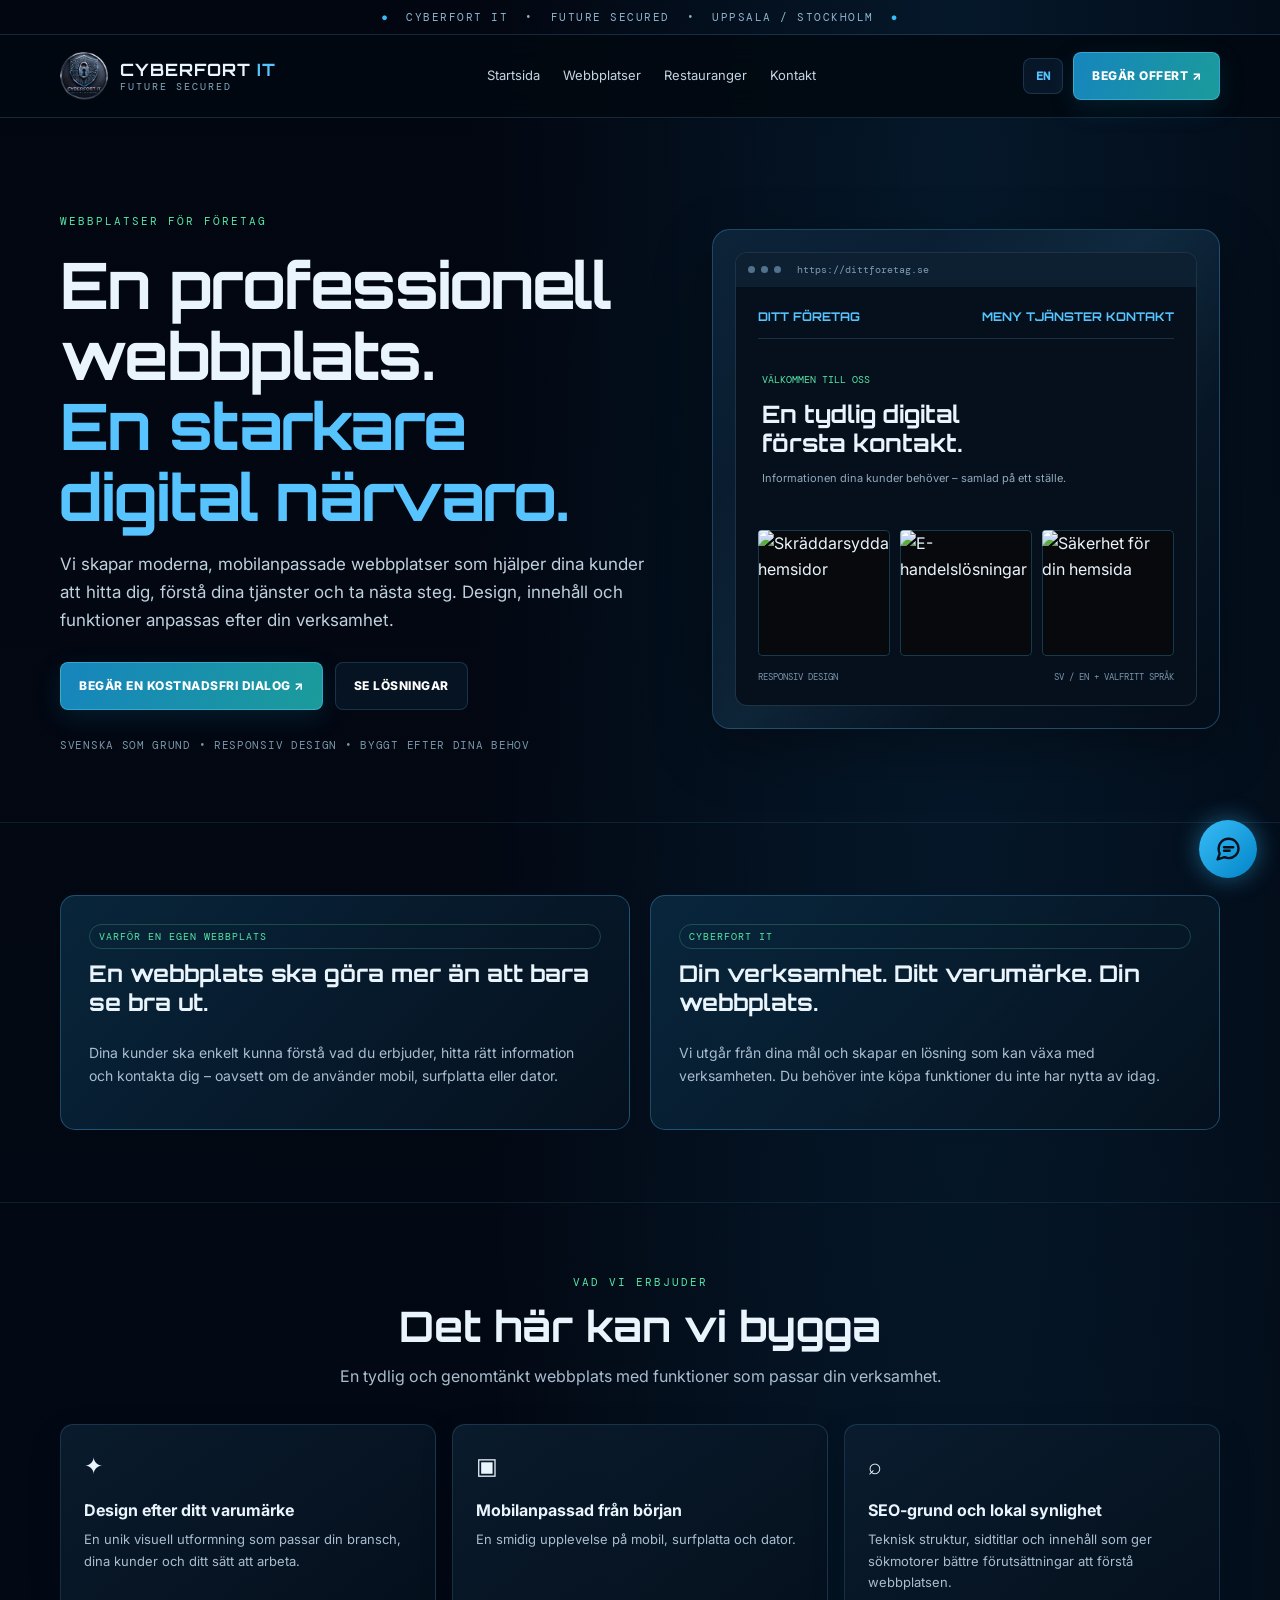
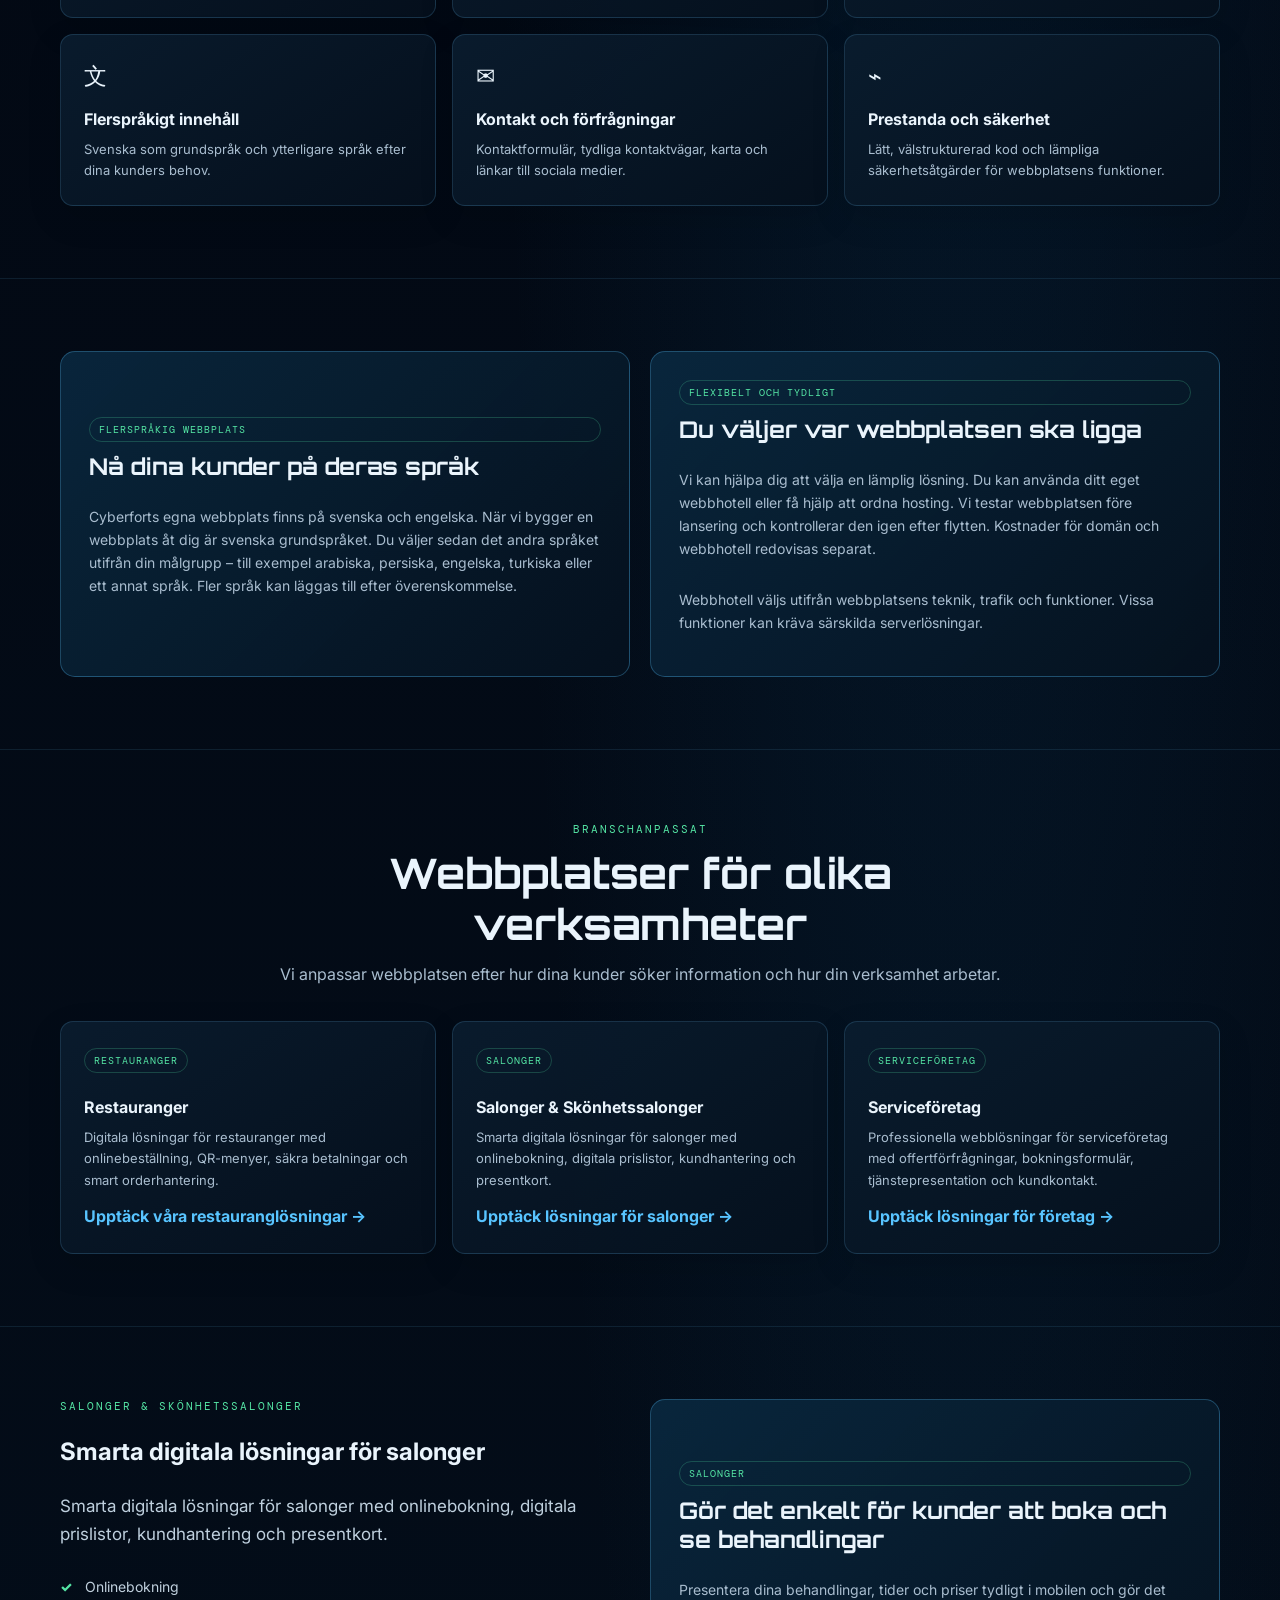
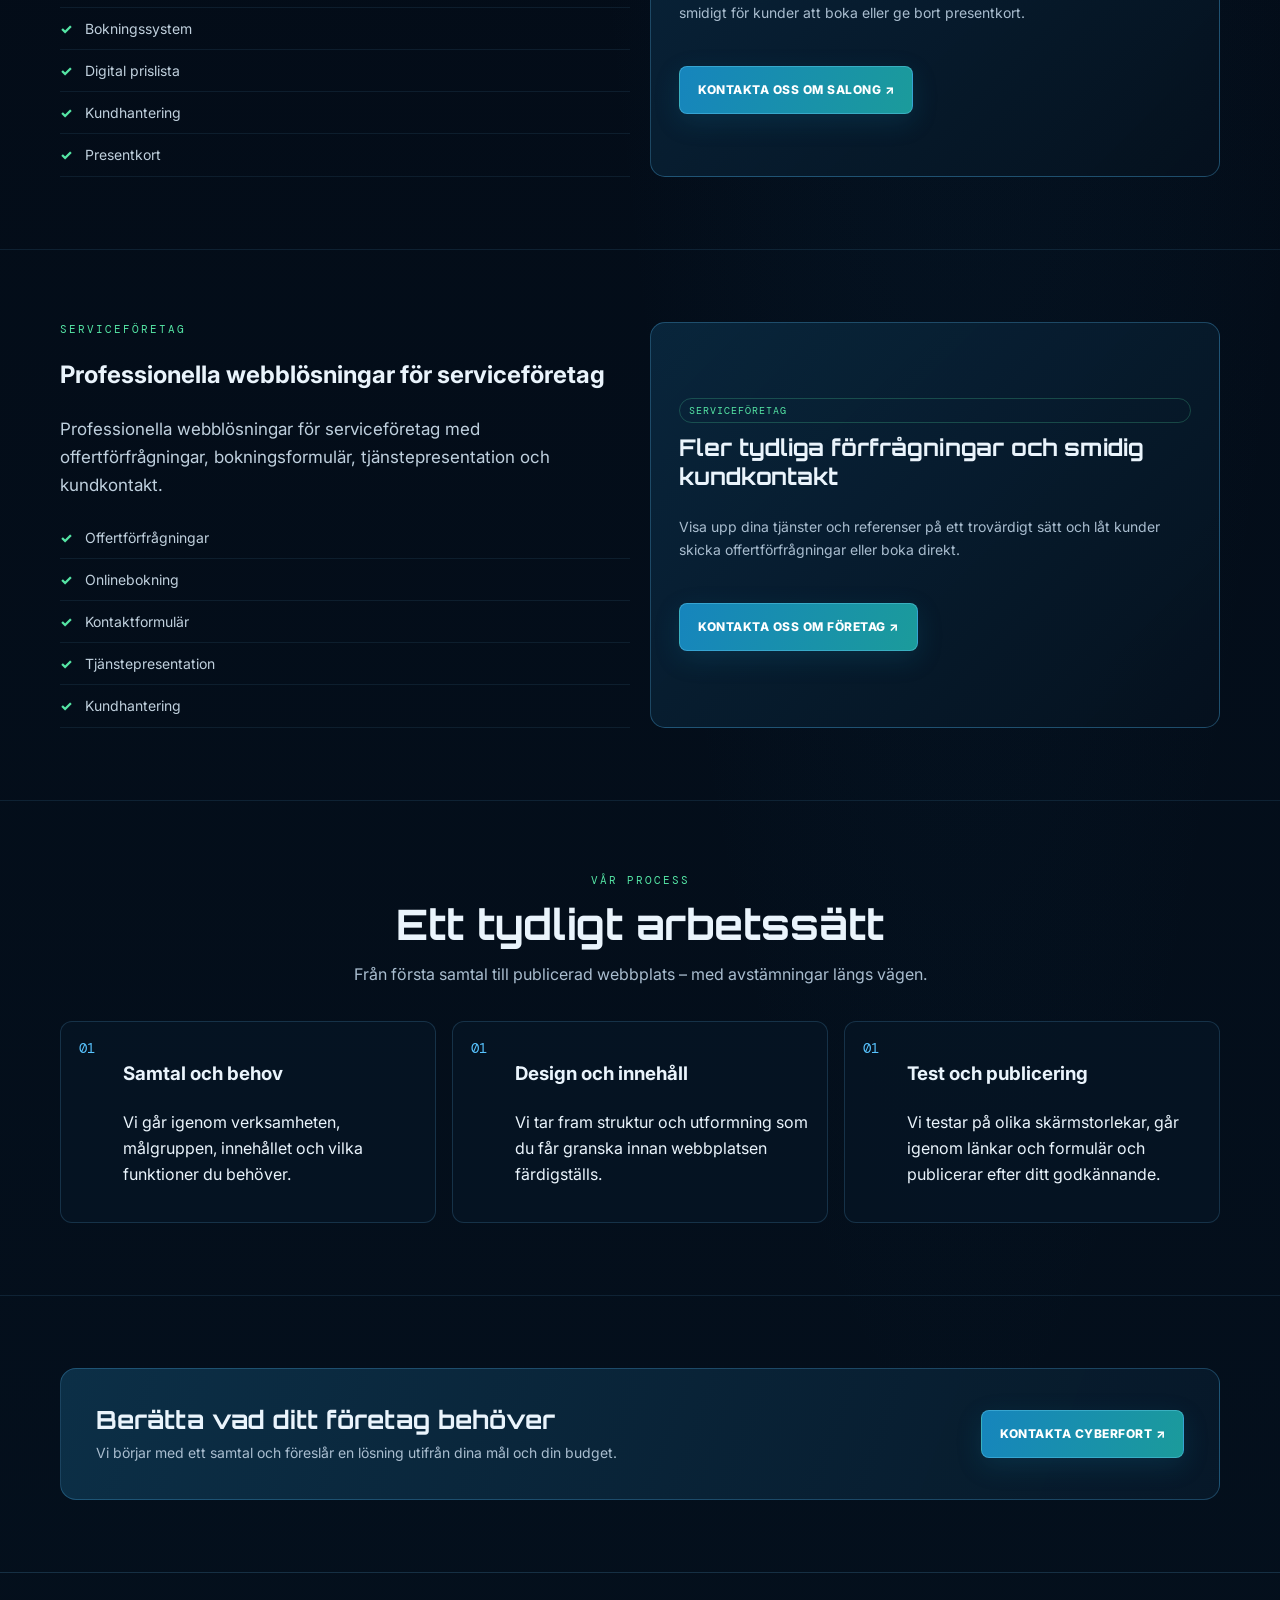
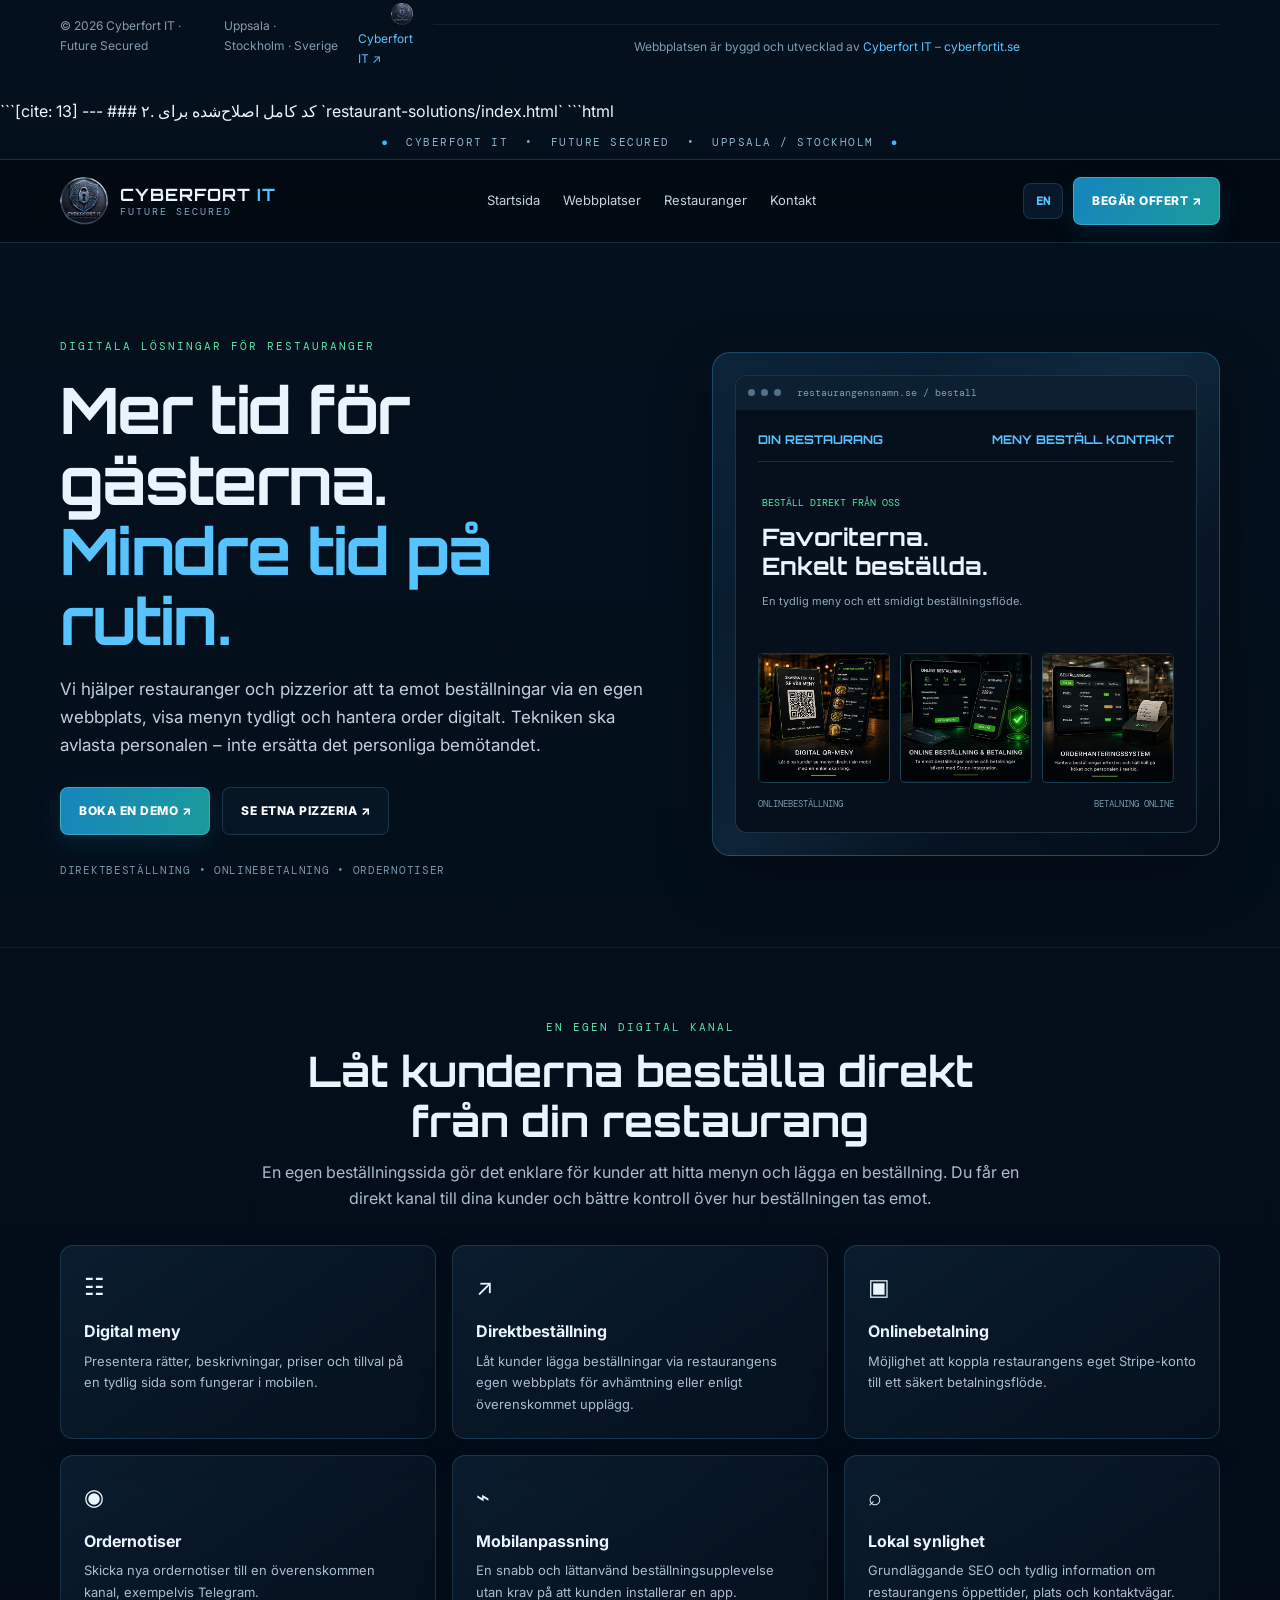
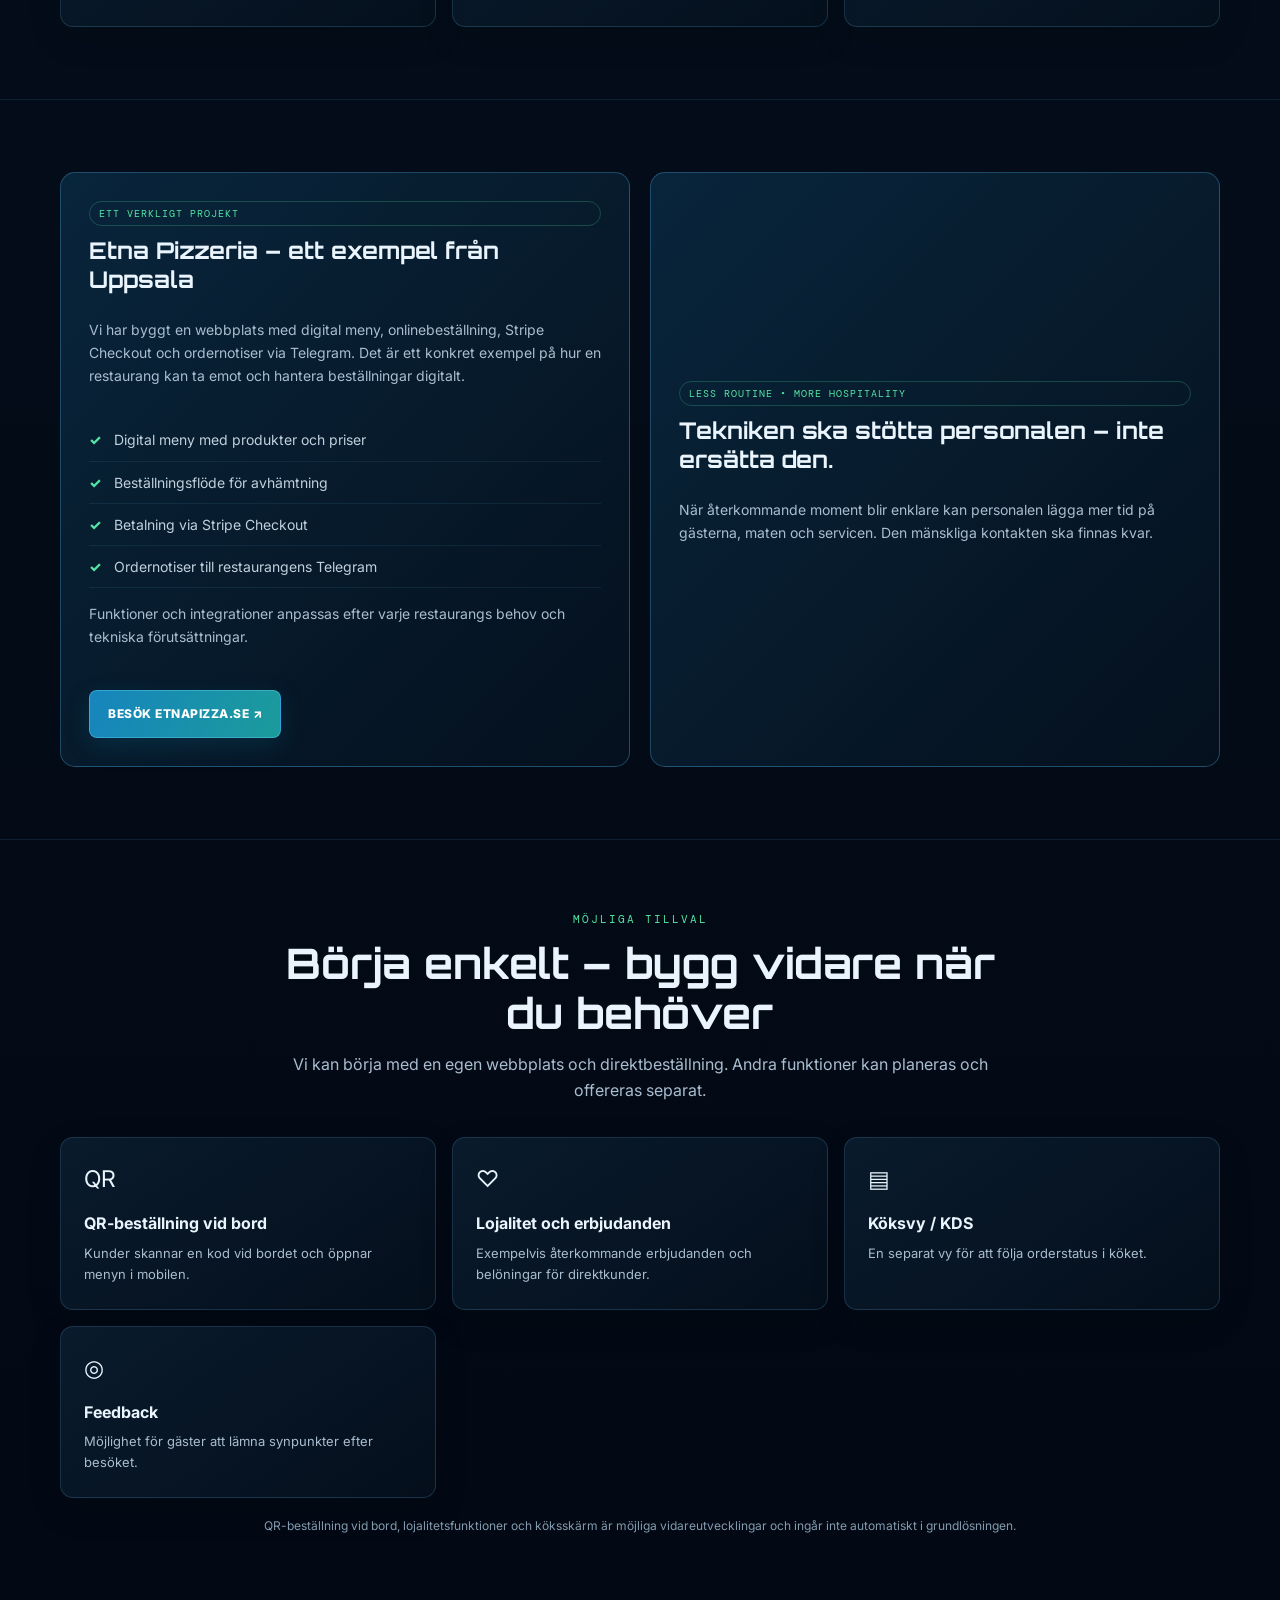
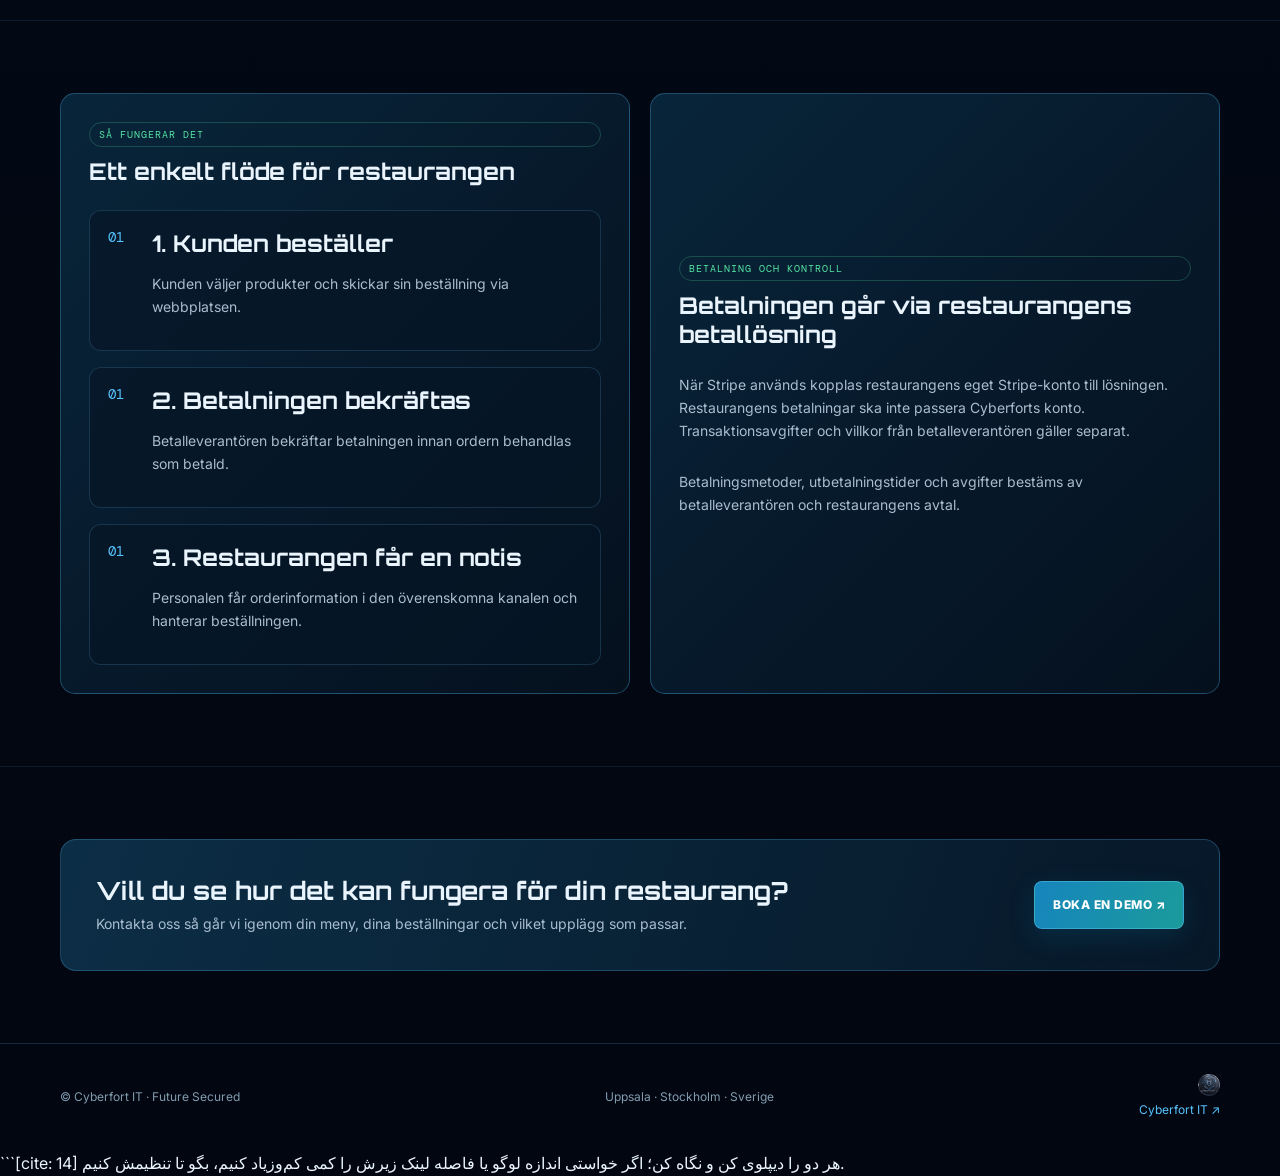
==== commit 1afcd07d: "Update print statement from 'Hello' to 'Goodbye'" ====
--- a/business-websites/index.html
+++ b/business-websites/index.html
@@ -12,7 +12,10 @@
 #salonger,#serviceforetag{scroll-margin-top:96px}
 .topline .cf-pulse-dot{color:#38bdf8;font-weight:700;display:inline-block;animation:cfDotPulse 1.6s ease-in-out infinite}
 @keyframes cfDotPulse{0%,100%{opacity:1;transform:scale(1)}50%{opacity:.25;transform:scale(.82)}}
-</style></head><body data-page="business"><div class="topline"><span class="cf-pulse-dot" aria-hidden="true">●</span> &nbsp;CYBERFORT IT &nbsp;•&nbsp; FUTURE SECURED &nbsp;•&nbsp; UPPSALA / STOCKHOLM&nbsp; <span class="cf-pulse-dot" aria-hidden="true">●</span></div><header class="site-header"><div class="shell"><div class="navrow"><a class="brand" href="/"><img src="/logo.png" alt="Cyberfort IT"><span><strong>CYBERFORT <span>IT</span></strong><small>FUTURE SECURED</small></span></a><nav class="navlinks"><a href="/" data-t="home">Startsida</a><a href="/business-websites/" data-t="businessNav">Webbplatser</a><a href="/restaurant-solutions/" data-t="restaurantNav">Restauranger</a><a href="/#contact" data-t="contactNav">Kontakt</a></nav><div class="nav-actions"><button class="lang" id="langBtn" type="button">EN</button><a class="btn" href="mailto:info@cyberfortit.se?subject=Webbf%C3%B6rfr%C3%A5gan" data-t="headerCta">BEGÄR OFFERT ↗</a><button class="mobile-toggle" id="mobileToggle" aria-label="Öppna meny">☰</button></div></div><nav class="mobile-menu-panel" id="mobileMenu"><a href="/" data-t="home">Startsida</a><a href="/business-websites/" data-t="businessNav">Webbplatser</a><a href="/restaurant-solutions/" data-t="restaurantNav">Restauranger</a><a href="/#contact" data-t="contactNav">Kontakt</a></nav></div></header><main><section class="shell hero"><div class="hero-copy"><span class="eyebrow" data-sv="WEBBPLATSER FÖR FÖRETAG" data-en="BUSINESS WEBSITES">WEBBPLATSER FÖR FÖRETAG</span><h1 data-sv="En professionell webbplats.<br><span>En starkare digital närvaro.</span>" data-en="A professional website.<br><span>A stronger digital presence.</span>">En professionell webbplats.<br><span>En starkare digital närvaro.</span></h1><p class="lead" data-sv="Vi skapar moderna, mobilanpassade webbplatser som hjälper dina kunder att hitta dig, förstå dina tjänster och ta nästa steg. Design, innehåll och funktioner anpassas efter din verksamhet." data-en="We create modern, mobile-friendly websites that help customers find you, understand your services and take the next step. Design, content and features are tailored to your business.">Vi skapar moderna, mobilanpassade webbplatser som hjälper dina kunder att hitta dig, förstå dina tjänster och ta nästa steg. Design, innehåll och funktioner anpassas efter din verksamhet.</p><div class="hero-actions"><a class="btn" href="mailto:info@cyberfortit.se?subject=F%C3%B6rfr%C3%A5gan%20om%20webbplats" data-sv="BEGÄR EN KOSTNADSFRI DIALOG ↗" data-en="REQUEST A FREE DISCUSSION ↗">BEGÄR EN KOSTNADSFRI DIALOG ↗</a><a class="btn secondary" href="#industries" data-sv="SE LÖSNINGAR" data-en="EXPLORE SOLUTIONS">SE LÖSNINGAR</a></div><div class="micro" data-sv="SVENSKA SOM GRUND • RESPONSIV DESIGN • BYGGT EFTER DINA BEHOV" data-en="SWEDISH AS THE BASE LANGUAGE • RESPONSIVE DESIGN • BUILT AROUND YOUR NEEDS">SVENSKA SOM GRUND • RESPONSIV DESIGN • BYGGT EFTER DINA BEHOV</div></div><div class="visual" aria-label="Illustration av en företagswebbplats"><div class="browser"><div class="browserbar"><i></i><i></i><i></i><span class="address" data-sv="https://dittforetag.se" data-en="https://yourbusiness.com">https://dittforetag.se</span></div><div class="mock"><div class="mockhead"><span data-sv="DITT FÖRETAG" data-en="YOUR BUSINESS">DITT FÖRETAG</span> <span data-sv="MENY  TJÄNSTER  KONTAKT" data-en="MENU  SERVICES  CONTACT">MENY  TJÄNSTER  KONTAKT</span></div><div class="mockhero"><small data-sv="VÄLKOMMEN TILL OSS" data-en="WELCOME TO US">VÄLKOMMEN TILL OSS</small><h3 data-sv="En tydlig digital<br>första kontakt." data-en="A clear digital<br>first impression.">En tydlig digital<br>första kontakt.</h3><p data-sv="Informationen dina kunder behöver – samlad på ett ställe." data-en="The information your customers need – gathered in one place.">Informationen dina kunder behöver – samlad på ett ställe.</p></div><div class="mockcards"><div class="mockcard"><img id="bizCard1" src="https://raw.githubusercontent.com/Abbas78Cyberfort/cyberfortit-websitr/refs/heads/main/business-websites/images%3Abusiness-sv-1.jpg.JPG" data-sv-src="https://raw.githubusercontent.com/Abbas78Cyberfort/cyberfortit-websitr/refs/heads/main/business-websites/images%3Abusiness-sv-1.jpg.JPG" data-en-src="/business-websites/business-en-1.jpg" data-sv-alt="Skräddarsydda hemsidor" data-en-alt="Custom website design" alt="Skräddarsydda hemsidor" decoding="async"></div><div class="mockcard"><img id="bizCard2" src="https://raw.githubusercontent.com/Abbas78Cyberfort/cyberfortit-websitr/refs/heads/main/business-websites/images%3Abusiness-sv-2.jpg.JPG" data-sv-src="https://raw.githubusercontent.com/Abbas78Cyberfort/cyberfortit-websitr/refs/heads/main/business-websites/images%3Abusiness-sv-2.jpg.JPG" data-en-src="/business-websites/business-en-2.jpg" data-sv-alt="E-handelslösningar" data-en-alt="E-commerce solutions" alt="E-handelslösningar" decoding="async"></div><div class="mockcard"><img id="bizCard3" src="https://raw.githubusercontent.com/Abbas78Cyberfort/cyberfortit-websitr/refs/heads/main/business-websites/images%3Abusiness-sv-3.jpg.JPG" data-sv-src="https://raw.githubusercontent.com/Abbas78Cyberfort/cyberfortit-websitr/refs/heads/main/business-websites/images%3Abusiness-sv-3.jpg.JPG" data-en-src="/business-websites/business-en-3.jpg" data-sv-alt="Säkerhet för din hemsida" data-en-alt="Website security" alt="Säkerhet för din hemsida" decoding="async"></div></div><div class="mockfoot"><span data-sv="RESPONSIV DESIGN" data-en="RESPONSIVE DESIGN">RESPONSIV DESIGN</span><span data-sv="SV / EN + VALFRITT SPRÅK" data-en="SV / EN + ANY LANGUAGE">SV / EN + VALFRITT SPRÅK</span></div></div></div></div></section><section class="section"><div class="shell split"><div class="callout"><span class="tag" data-sv="VARFÖR EN EGEN WEBBPLATS" data-en="WHY HAVE YOUR OWN WEBSITE">VARFÖR EN EGEN WEBBPLATS</span><h3 data-sv="En webbplats ska göra mer än att bara se bra ut." data-en="A website should do more than look good.">En webbplats ska göra mer än att bara se bra ut.</h3><p data-sv="Dina kunder ska enkelt kunna förstå vad du erbjuder, hitta rätt information och kontakta dig – oavsett om de använder mobil, surfplatta eller dator." data-en="Your customers should be able to understand what you offer, find the right information and contact you – whether they use a phone, tablet or computer.">Dina kunder ska enkelt kunna förstå vad du erbjuder, hitta rätt information och kontakta dig – oavsett om de använder mobil, surfplatta eller dator.</p></div><div class="callout"><span class="tag" data-sv="CYBERFORT IT" data-en="CYBERFORT IT">CYBERFORT IT</span><h3 data-sv="Din verksamhet. Ditt varumärke. Din webbplats." data-en="Your business. Your brand. Your website.">Din verksamhet. Ditt varumärke. Din webbplats.</h3><p data-sv="Vi utgår från dina mål och skapar en lösning som kan växa med verksamheten. Du behöver inte köpa funktioner du inte har nytta av idag." data-en="We start with your goals and create a solution that can grow with your business. You do not need to pay for features you do not need today.">Vi utgår från dina mål och skapar en lösning som kan växa med verksamheten. Du behöver inte köpa funktioner du inte har nytta av idag.</p></div></div></section><section class="section"><div class="shell"><div class="section-head"><div class="eyebrow" data-sv="VAD VI ERBJUDER" data-en="WHAT WE OFFER">VAD VI ERBJUDER</div><h2 data-sv="Det här kan vi bygga" data-en="What we can build">Det här kan vi bygga</h2><p data-sv="En tydlig och genomtänkt webbplats med funktioner som passar din verksamhet." data-en="A clear, considered website with features that fit the way your business works.">En tydlig och genomtänkt webbplats med funktioner som passar din verksamhet.</p></div><div class="grid" id="featureGrid"></div></div></section><section class="section"><div class="shell split"><div class="callout"><span class="tag" data-sv="FLERSPRÅKIG WEBBPLATS" data-en="MULTILINGUAL WEBSITE">FLERSPRÅKIG WEBBPLATS</span><h3 data-sv="Nå dina kunder på deras språk" data-en="Reach customers in their language">Nå dina kunder på deras språk</h3><p data-sv="Cyberforts egna webbplats finns på svenska och engelska. När vi bygger en webbplats åt dig är svenska grundspråket. Du väljer sedan det andra språket utifrån din målgrupp – till exempel arabiska, persiska, engelska, turkiska eller ett annat språk. Fler språk kan läggas till efter överenskommelse." data-en="Cyberfort’s own website is available in Swedish and English. When we build a website for your business, Swedish is the base language. You choose the second language based on your audience – for example Arabic, Persian, English, Turkish or another language. Additional languages can be added by agreement.">Cyberforts egna webbplats finns på svenska och engelska. När vi bygger en webbplats åt dig är svenska grundspråket. Du väljer sedan det andra språket utifrån din målgrupp – till exempel arabiska, persiska, engelska, turkiska eller ett annat språk. Fler språk kan läggas till efter överenskommelse.</p></div><div class="callout"><span class="tag" data-sv="FLEXIBELT OCH TYDLIGT" data-en="FLEXIBLE AND CLEAR">FLEXIBELT OCH TYDLIGT</span><h3 data-sv="Du väljer var webbplatsen ska ligga" data-en="Choose where your website is hosted">Du väljer var webbplatsen ska ligga</h3><p data-sv="Vi kan hjälpa dig att välja en lämplig lösning. Du kan använda ditt eget webbhotell eller få hjälp att ordna hosting. Vi testar webbplatsen före lansering och kontrollerar den igen efter flytten. Kostnader för domän och webbhotell redovisas separat." data-en="We can help you choose a suitable option. You can use your own hosting provider or ask us to help arrange hosting. We test the website before launch and check it again after migration. Domain and hosting costs are shown separately.">Vi kan hjälpa dig att välja en lämplig lösning. Du kan använda ditt eget webbhotell eller få hjälp att ordna hosting. Vi testar webbplatsen före lansering och kontrollerar den igen efter flytten. Kostnader för domän och webbhotell redovisas separat.</p><p class="note" data-sv="Webbhotell väljs utifrån webbplatsens teknik, trafik och funktioner. Vissa funktioner kan kräva särskilda serverlösningar." data-en="Hosting is selected according to the website’s technology, traffic and features. Some features may require specific server capabilities.">Webbhotell väljs utifrån webbplatsens teknik, trafik och funktioner. Vissa funktioner kan kräva särskilda serverlösningar.</p></div></div></section><section class="section" id="industries"><div class="shell"><div class="section-head"><div class="eyebrow" data-sv="BRANSCHANPASSAT" data-en="BUILT FOR YOUR INDUSTRY">BRANSCHANPASSAT</div><h2 data-sv="Webbplatser för olika verksamheter" data-en="Websites for different businesses">Webbplatser för olika verksamheter</h2><p data-sv="Vi anpassar webbplatsen efter hur dina kunder söker information och hur din verksamhet arbetar." data-en="We adapt the website to how your customers look for information and how your business operates.">Vi anpassar webbplatsen efter hur dina kunder söker information och hur din verksamhet arbetar.</p></div><div class="grid" id="industryGrid"></div></div></section><section class="section" id="salonger"><div class="shell split"><div><div class="eyebrow" data-sv="SALONGER & SKÖNHETSSALONGER" data-en="SALONS & BEAUTY STUDIOS">SALONGER & SKÖNHETSSALONGER</div><h2 data-sv="Smarta digitala lösningar för salonger" data-en="Smart digital solutions for salons">Smarta digitala lösningar för salonger</h2><p class="lead" data-sv="Smarta digitala lösningar för salonger med onlinebokning, digitala prislistor, kundhantering och presentkort." data-en="Smart digital solutions for salons, including online booking, digital price lists, customer management and gift cards.">Smarta digitala lösningar för salonger med onlinebokning, digitala prislistor, kundhantering och presentkort.</p><ul class="feature-list"><li data-sv="Onlinebokning" data-en="Online booking">Onlinebokning</li><li data-sv="Bokningssystem" data-en="Booking system">Bokningssystem</li><li data-sv="Digital prislista" data-en="Digital price list">Digital prislista</li><li data-sv="Kundhantering" data-en="Customer management">Kundhantering</li><li data-sv="Presentkort" data-en="Gift cards">Presentkort</li></ul></div><div class="callout"><span class="tag" data-sv="SALONGER" data-en="SALONS">SALONGER</span><h3 data-sv="Gör det enkelt för kunder att boka och se behandlingar" data-en="Make it easy for clients to book and view treatments">Gör det enkelt för kunder att boka och se behandlingar</h3><p data-sv="Presentera dina behandlingar, tider och priser tydligt i mobilen och gör det smidigt för kunder att boka eller ge bort presentkort." data-en="Present your treatments, availability and prices clearly on mobile while making booking and gift cards effortless.">Presentera dina behandlingar, tider och priser tydligt i mobilen och gör det smidigt för kunder att boka eller ge bort presentkort.</p><div class="hero-actions" style="margin-bottom:0"><a class="btn" href="mailto:info@cyberfortit.se?subject=L%C3%B6sning%20f%C3%B6r%20salong" data-sv="KONTAKTA OSS OM SALONG ↗" data-en="CONTACT US ABOUT SALONS ↗">KONTAKTA OSS OM SALONG ↗</a></div></div></div></section><section class="section" id="serviceforetag"><div class="shell split"><div><div class="eyebrow" data-sv="SERVICEFÖRETAG" data-en="SERVICE COMPANIES">SERVICEFÖRETAG</div><h2 data-sv="Professionella webblösningar för serviceföretag" data-en="Professional web solutions for service companies">Professionella webblösningar för serviceföretag</h2><p class="lead" data-sv="Professionella webblösningar för serviceföretag med offertförfrågningar, bokningsformulär, tjänstepresentation och kundkontakt." data-en="Professional web solutions for service businesses, including quote requests, booking forms, service presentations and customer communication.">Professionella webblösningar för serviceföretag med offertförfrågningar, bokningsformulär, tjänstepresentation och kundkontakt.</p><ul class="feature-list"><li data-sv="Offertförfrågningar" data-en="Quote requests">Offertförfrågningar</li><li data-sv="Onlinebokning" data-en="Online booking">Onlinebokning</li><li data-sv="Kontaktformulär" data-en="Contact form">Kontaktformulär</li><li data-sv="Tjänstepresentation" data-en="Service presentation">Tjänstepresentation</li><li data-sv="Kundhantering" data-en="Customer management">Kundhantering</li></ul></div><div class="callout"><span class="tag" data-sv="SERVICEFÖRETAG" data-en="SERVICE COMPANIES">SERVICEFÖRETAG</span><h3 data-sv="Fler tydliga förfrågningar och smidig kundkontakt" data-en="Clearer enquiries and smoother client communication">Fler tydliga förfrågningar och smidig kundkontakt</h3><p data-sv="Visa upp dina tjänster och referenser på ett trovärdigt sätt och låt kunder skicka offertförfrågningar eller boka direkt." data-en="Showcase your services and projects clearly while letting clients request quotes or book directly.">Visa upp dina tjänster och referenser på ett trovärdigt sätt och låt kunder skicka offertförfrågningar eller boka direkt.</p><div class="hero-actions" style="margin-bottom:0"><a class="btn" href="mailto:info@cyberfortit.se?subject=L%C3%B6sning%20f%C3%B6r%20servicef%C3%B6retag" data-sv="KONTAKTA OSS OM FÖRETAG ↗" data-en="CONTACT US ABOUT BUSINESS ↗">KONTAKTA OSS OM FÖRETAG ↗</a></div></div></div></section><section class="section"><div class="shell"><div class="section-head"><div class="eyebrow" data-sv="VÅR PROCESS" data-en="OUR PROCESS">VÅR PROCESS</div><h2 data-sv="Ett tydligt arbetssätt" data-en="A clear process">Ett tydligt arbetssätt</h2><p data-sv="Från första samtal till publicerad webbplats – med avstämningar längs vägen." data-en="From the first conversation to launch, with review points along the way.">Från första samtal till publicerad webbplats – med avstämningar längs vägen.</p></div><div class="grid" id="stepsGrid"></div></div></section><section class="section"><div class="shell"><div class="cta-band"><div><h2 data-sv="Berätta vad ditt företag behöver" data-en="Tell us what your business needs">Berätta vad ditt företag behöver</h2><p data-sv="Vi börjar med ett samtal och föreslår en lösning utifrån dina mål och din budget." data-en="We start with a conversation and suggest an approach based on your goals and budget.">Vi börjar med ett samtal och föreslår en lösning utifrån dina mål och din budget.</p></div><a class="btn" href="mailto:info@cyberfortit.se?subject=Webbf%C3%B6rfr%C3%A5gan" data-sv="KONTAKTA CYBERFORT ↗" data-en="CONTACT CYBERFORT ↗">KONTAKTA CYBERFORT ↗</a></div></div></section></main><footer class="footer"><div class="shell footer-inner"><span>© <span id="year"></span> Cyberfort IT · Future Secured</span><span>Uppsala · Stockholm · Sverige</span><a href="/" data-sv="Till Cyberfort IT ↗" data-en="Back to Cyberfort IT ↗">Till Cyberfort IT ↗</a></div></footer><script src="/assets/business-pages.js"></script><script>
+.footer .cf-footer-brand{display:inline-flex;flex-direction:column;align-items:flex-end;gap:4px}
+.footer .cf-footer-brand img{height:22px;width:auto;border-radius:4px;display:block}
+@media (max-width:640px){.footer .cf-footer-brand{align-items:flex-start}}
+</style></head><body data-page="business"><div class="topline"><span class="cf-pulse-dot" aria-hidden="true">●</span> &nbsp;CYBERFORT IT &nbsp;•&nbsp; FUTURE SECURED &nbsp;•&nbsp; UPPSALA / STOCKHOLM&nbsp; <span class="cf-pulse-dot" aria-hidden="true">●</span></div><header class="site-header"><div class="shell"><div class="navrow"><a class="brand" href="/"><img src="/logo.png" alt="Cyberfort IT"><span><strong>CYBERFORT <span>IT</span></strong><small>FUTURE SECURED</small></span></a><nav class="navlinks"><a href="/" data-t="home">Startsida</a><a href="/business-websites/" data-t="businessNav">Webbplatser</a><a href="/restaurant-solutions/" data-t="restaurantNav">Restauranger</a><a href="/#contact" data-t="contactNav">Kontakt</a></nav><div class="nav-actions"><button class="lang" id="langBtn" type="button">EN</button><a class="btn" href="mailto:info@cyberfortit.se?subject=Webbf%C3%B6rfr%C3%A5gan" data-t="headerCta">BEGÄR OFFERT ↗</a><button class="mobile-toggle" id="mobileToggle" aria-label="Öppna meny">☰</button></div></div><nav class="mobile-menu-panel" id="mobileMenu"><a href="/" data-t="home">Startsida</a><a href="/business-websites/" data-t="businessNav">Webbplatser</a><a href="/restaurant-solutions/" data-t="restaurantNav">Restauranger</a><a href="/#contact" data-t="contactNav">Kontakt</a></nav></div></header><main><section class="shell hero"><div class="hero-copy"><span class="eyebrow" data-sv="WEBBPLATSER FÖR FÖRETAG" data-en="BUSINESS WEBSITES">WEBBPLATSER FÖR FÖRETAG</span><h1 data-sv="En professionell webbplats.<br><span>En starkare digital närvaro.</span>" data-en="A professional website.<br><span>A stronger digital presence.</span>">En professionell webbplats.<br><span>En starkare digital närvaro.</span></h1><p class="lead" data-sv="Vi skapar moderna, mobilanpassade webbplatser som hjälper dina kunder att hitta dig, förstå dina tjänster och ta nästa steg. Design, innehåll och funktioner anpassas efter din verksamhet." data-en="We create modern, mobile-friendly websites that help customers find you, understand your services and take the next step. Design, content and features are tailored to your business.">Vi skapar moderna, mobilanpassade webbplatser som hjälper dina kunder att hitta dig, förstå dina tjänster och ta nästa steg. Design, innehåll och funktioner anpassas efter din verksamhet.</p><div class="hero-actions"><a class="btn" href="mailto:info@cyberfortit.se?subject=F%C3%B6rfr%C3%A5gan%20om%20webbplats" data-sv="BEGÄR EN KOSTNADSFRI DIALOG ↗" data-en="REQUEST A FREE DISCUSSION ↗">BEGÄR EN KOSTNADSFRI DIALOG ↗</a><a class="btn secondary" href="#industries" data-sv="SE LÖSNINGAR" data-en="EXPLORE SOLUTIONS">SE LÖSNINGAR</a></div><div class="micro" data-sv="SVENSKA SOM GRUND • RESPONSIV DESIGN • BYGGT EFTER DINA BEHOV" data-en="SWEDISH AS THE BASE LANGUAGE • RESPONSIVE DESIGN • BUILT AROUND YOUR NEEDS">SVENSKA SOM GRUND • RESPONSIV DESIGN • BYGGT EFTER DINA BEHOV</div></div><div class="visual" aria-label="Illustration av en företagswebbplats"><div class="browser"><div class="browserbar"><i></i><i></i><i></i><span class="address" data-sv="https://dittforetag.se" data-en="https://yourbusiness.com">https://dittforetag.se</span></div><div class="mock"><div class="mockhead"><span data-sv="DITT FÖRETAG" data-en="YOUR BUSINESS">DITT FÖRETAG</span> <span data-sv="MENY  TJÄNSTER  KONTAKT" data-en="MENU  SERVICES  CONTACT">MENY  TJÄNSTER  KONTAKT</span></div><div class="mockhero"><small data-sv="VÄLKOMMEN TILL OSS" data-en="WELCOME TO US">VÄLKOMMEN TILL OSS</small><h3 data-sv="En tydlig digital<br>första kontakt." data-en="A clear digital<br>first impression.">En tydlig digital<br>första kontakt.</h3><p data-sv="Informationen dina kunder behöver – samlad på ett ställe." data-en="The information your customers need – gathered in one place.">Informationen dina kunder behöver – samlad på ett ställe.</p></div><div class="mockcards"><div class="mockcard"><img id="bizCard1" src="https://raw.githubusercontent.com/Abbas78Cyberfort/cyberfortit-websitr/refs/heads/main/business-websites/images%3Abusiness-sv-1.jpg.JPG" data-sv-src="https://raw.githubusercontent.com/Abbas78Cyberfort/cyberfortit-websitr/refs/heads/main/business-websites/images%3Abusiness-sv-1.jpg.JPG" data-en-src="/business-websites/business-en-1.jpg" data-sv-alt="Skräddarsydda hemsidor" data-en-alt="Custom website design" alt="Skräddarsydda hemsidor" decoding="async"></div><div class="mockcard"><img id="bizCard2" src="https://raw.githubusercontent.com/Abbas78Cyberfort/cyberfortit-websitr/refs/heads/main/business-websites/images%3Abusiness-sv-2.jpg.JPG" data-sv-src="https://raw.githubusercontent.com/Abbas78Cyberfort/cyberfortit-websitr/refs/heads/main/business-websites/images%3Abusiness-sv-2.jpg.JPG" data-en-src="/business-websites/business-en-2.jpg" data-sv-alt="E-handelslösningar" data-en-alt="E-commerce solutions" alt="E-handelslösningar" decoding="async"></div><div class="mockcard"><img id="bizCard3" src="https://raw.githubusercontent.com/Abbas78Cyberfort/cyberfortit-websitr/refs/heads/main/business-websites/images%3Abusiness-sv-3.jpg.JPG" data-sv-src="https://raw.githubusercontent.com/Abbas78Cyberfort/cyberfortit-websitr/refs/heads/main/business-websites/images%3Abusiness-sv-3.jpg.JPG" data-en-src="/business-websites/business-en-3.jpg" data-sv-alt="Säkerhet för din hemsida" data-en-alt="Website security" alt="Säkerhet för din hemsida" decoding="async"></div></div><div class="mockfoot"><span data-sv="RESPONSIV DESIGN" data-en="RESPONSIVE DESIGN">RESPONSIV DESIGN</span><span data-sv="SV / EN + VALFRITT SPRÅK" data-en="SV / EN + ANY LANGUAGE">SV / EN + VALFRITT SPRÅK</span></div></div></div></div></section><section class="section"><div class="shell split"><div class="callout"><span class="tag" data-sv="VARFÖR EN EGEN WEBBPLATS" data-en="WHY HAVE YOUR OWN WEBSITE">VARFÖR EN EGEN WEBBPLATS</span><h3 data-sv="En webbplats ska göra mer än att bara se bra ut." data-en="A website should do more than look good.">En webbplats ska göra mer än att bara se bra ut.</h3><p data-sv="Dina kunder ska enkelt kunna förstå vad du erbjuder, hitta rätt information och kontakta dig – oavsett om de använder mobil, surfplatta eller dator." data-en="Your customers should be able to understand what you offer, find the right information and contact you – whether they use a phone, tablet or computer.">Dina kunder ska enkelt kunna förstå vad du erbjuder, hitta rätt information och kontakta dig – oavsett om de använder mobil, surfplatta eller dator.</p></div><div class="callout"><span class="tag" data-sv="CYBERFORT IT" data-en="CYBERFORT IT">CYBERFORT IT</span><h3 data-sv="Din verksamhet. Ditt varumärke. Din webbplats." data-en="Your business. Your brand. Your website.">Din verksamhet. Ditt varumärke. Din webbplats.</h3><p data-sv="Vi utgår från dina mål och skapar en lösning som kan växa med verksamheten. Du behöver inte köpa funktioner du inte har nytta av idag." data-en="We start with your goals and create a solution that can grow with your business. You do not need to pay for features you do not need today.">Vi utgår från dina mål och skapar en lösning som kan växa med verksamheten. Du behöver inte köpa funktioner du inte har nytta av idag.</p></div></div></section><section class="section"><div class="shell"><div class="section-head"><div class="eyebrow" data-sv="VAD VI ERBJUDER" data-en="WHAT WE OFFER">VAD VI ERBJUDER</div><h2 data-sv="Det här kan vi bygga" data-en="What we can build">Det här kan vi bygga</h2><p data-sv="En tydlig och genomtänkt webbplats med funktioner som passar din verksamhet." data-en="A clear, considered website with features that fit the way your business works.">En tydlig och genomtänkt webbplats med funktioner som passar din verksamhet.</p></div><div class="grid" id="featureGrid"></div></div></section><section class="section"><div class="shell split"><div class="callout"><span class="tag" data-sv="FLERSPRÅKIG WEBBPLATS" data-en="MULTILINGUAL WEBSITE">FLERSPRÅKIG WEBBPLATS</span><h3 data-sv="Nå dina kunder på deras språk" data-en="Reach customers in their language">Nå dina kunder på deras språk</h3><p data-sv="Cyberforts egna webbplats finns på svenska och engelska. När vi bygger en webbplats åt dig är svenska grundspråket. Du väljer sedan det andra språket utifrån din målgrupp – till exempel arabiska, persiska, engelska, turkiska eller ett annat språk. Fler språk kan läggas till efter överenskommelse." data-en="Cyberfort’s own website is available in Swedish and English. When we build a website for your business, Swedish is the base language. You choose the second language based on your audience – for example Arabic, Persian, English, Turkish or another language. Additional languages can be added by agreement.">Cyberforts egna webbplats finns på svenska och engelska. När vi bygger en webbplats åt dig är svenska grundspråket. Du väljer sedan det andra språket utifrån din målgrupp – till exempel arabiska, persiska, engelska, turkiska eller ett annat språk. Fler språk kan läggas till efter överenskommelse.</p></div><div class="callout"><span class="tag" data-sv="FLEXIBELT OCH TYDLIGT" data-en="FLEXIBLE AND CLEAR">FLEXIBELT OCH TYDLIGT</span><h3 data-sv="Du väljer var webbplatsen ska ligga" data-en="Choose where your website is hosted">Du väljer var webbplatsen ska ligga</h3><p data-sv="Vi kan hjälpa dig att välja en lämplig lösning. Du kan använda ditt eget webbhotell eller få hjälp att ordna hosting. Vi testar webbplatsen före lansering och kontrollerar den igen efter flytten. Kostnader för domän och webbhotell redovisas separat." data-en="We can help you choose a suitable option. You can use your own hosting provider or ask us to help arrange hosting. We test the website before launch and check it again after migration. Domain and hosting costs are shown separately.">Vi kan hjälpa dig att välja en lämplig lösning. Du kan använda ditt eget webbhotell eller få hjälp att ordna hosting. Vi testar webbplatsen före lansering och kontrollerar den igen efter flytten. Kostnader för domän och webbhotell redovisas separat.</p><p class="note" data-sv="Webbhotell väljs utifrån webbplatsens teknik, trafik och funktioner. Vissa funktioner kan kräva särskilda serverlösningar." data-en="Hosting is selected according to the website’s technology, traffic and features. Some features may require specific server capabilities.">Webbhotell väljs utifrån webbplatsens teknik, trafik och funktioner. Vissa funktioner kan kräva särskilda serverlösningar.</p></div></div></section><section class="section" id="industries"><div class="shell"><div class="section-head"><div class="eyebrow" data-sv="BRANSCHANPASSAT" data-en="BUILT FOR YOUR INDUSTRY">BRANSCHANPASSAT</div><h2 data-sv="Webbplatser för olika verksamheter" data-en="Websites for different businesses">Webbplatser för olika verksamheter</h2><p data-sv="Vi anpassar webbplatsen efter hur dina kunder söker information och hur din verksamhet arbetar." data-en="We adapt the website to how your customers look for information and how your business operates.">Vi anpassar webbplatsen efter hur dina kunder söker information och hur din verksamhet arbetar.</p></div><div class="grid" id="industryGrid"></div></div></section><section class="section" id="salonger"><div class="shell split"><div><div class="eyebrow" data-sv="SALONGER & SKÖNHETSSALONGER" data-en="SALONS & BEAUTY STUDIOS">SALONGER & SKÖNHETSSALONGER</div><h2 data-sv="Smarta digitala lösningar för salonger" data-en="Smart digital solutions for salons">Smarta digitala lösningar för salonger</h2><p class="lead" data-sv="Smarta digitala lösningar för salonger med onlinebokning, digitala prislistor, kundhantering och presentkort." data-en="Smart digital solutions for salons, including online booking, digital price lists, customer management and gift cards.">Smarta digitala lösningar för salonger med onlinebokning, digitala prislistor, kundhantering och presentkort.</p><ul class="feature-list"><li data-sv="Onlinebokning" data-en="Online booking">Onlinebokning</li><li data-sv="Bokningssystem" data-en="Booking system">Bokningssystem</li><li data-sv="Digital prislista" data-en="Digital price list">Digital prislista</li><li data-sv="Kundhantering" data-en="Customer management">Kundhantering</li><li data-sv="Presentkort" data-en="Gift cards">Presentkort</li></ul></div><div class="callout"><span class="tag" data-sv="SALONGER" data-en="SALONS">SALONGER</span><h3 data-sv="Gör det enkelt för kunder att boka och se behandlingar" data-en="Make it easy for clients to book and view treatments">Gör det enkelt för kunder att boka och se behandlingar</h3><p data-sv="Presentera dina behandlingar, tider och priser tydligt i mobilen och gör det smidigt för kunder att boka eller ge bort presentkort." data-en="Present your treatments, availability and prices clearly on mobile while making booking and gift cards effortless.">Presentera dina behandlingar, tider och priser tydligt i mobilen och gör det smidigt för kunder att boka eller ge bort presentkort.</p><div class="hero-actions" style="margin-bottom:0"><a class="btn" href="mailto:info@cyberfortit.se?subject=L%C3%B6sning%20f%C3%B6r%20salong" data-sv="KONTAKTA OSS OM SALONG ↗" data-en="CONTACT US ABOUT SALONS ↗">KONTAKTA OSS OM SALONG ↗</a></div></div></div></section><section class="section" id="serviceforetag"><div class="shell split"><div><div class="eyebrow" data-sv="SERVICEFÖRETAG" data-en="SERVICE COMPANIES">SERVICEFÖRETAG</div><h2 data-sv="Professionella webblösningar för serviceföretag" data-en="Professional web solutions for service companies">Professionella webblösningar för serviceföretag</h2><p class="lead" data-sv="Professionella webblösningar för serviceföretag med offertförfrågningar, bokningsformulär, tjänstepresentation och kundkontakt." data-en="Professional web solutions for service businesses, including quote requests, booking forms, service presentations and customer communication.">Professionella webblösningar för serviceföretag med offertförfrågningar, bokningsformulär, tjänstepresentation och kundkontakt.</p><ul class="feature-list"><li data-sv="Offertförfrågningar" data-en="Quote requests">Offertförfrågningar</li><li data-sv="Onlinebokning" data-en="Online booking">Onlinebokning</li><li data-sv="Kontaktformulär" data-en="Contact form">Kontaktformulär</li><li data-sv="Tjänstepresentation" data-en="Service presentation">Tjänstepresentation</li><li data-sv="Kundhantering" data-en="Customer management">Kundhantering</li></ul></div><div class="callout"><span class="tag" data-sv="SERVICEFÖRETAG" data-en="SERVICE COMPANIES">SERVICEFÖRETAG</span><h3 data-sv="Fler tydliga förfrågningar och smidig kundkontakt" data-en="Clearer enquiries and smoother client communication">Fler tydliga förfrågningar och smidig kundkontakt</h3><p data-sv="Visa upp dina tjänster och referenser på ett trovärdigt sätt och låt kunder skicka offertförfrågningar eller boka direkt." data-en="Showcase your services and projects clearly while letting clients request quotes or book directly.">Visa upp dina tjänster och referenser på ett trovärdigt sätt och låt kunder skicka offertförfrågningar eller boka direkt.</p><div class="hero-actions" style="margin-bottom:0"><a class="btn" href="mailto:info@cyberfortit.se?subject=L%C3%B6sning%20f%C3%B6r%20servicef%C3%B6retag" data-sv="KONTAKTA OSS OM FÖRETAG ↗" data-en="CONTACT US ABOUT BUSINESS ↗">KONTAKTA OSS OM FÖRETAG ↗</a></div></div></div></section><section class="section"><div class="shell"><div class="section-head"><div class="eyebrow" data-sv="VÅR PROCESS" data-en="OUR PROCESS">VÅR PROCESS</div><h2 data-sv="Ett tydligt arbetssätt" data-en="A clear process">Ett tydligt arbetssätt</h2><p data-sv="Från första samtal till publicerad webbplats – med avstämningar längs vägen." data-en="From the first conversation to launch, with review points along the way.">Från första samtal till publicerad webbplats – med avstämningar längs vägen.</p></div><div class="grid" id="stepsGrid"></div></div></section><section class="section"><div class="shell"><div class="cta-band"><div><h2 data-sv="Berätta vad ditt företag behöver" data-en="Tell us what your business needs">Berätta vad ditt företag behöver</h2><p data-sv="Vi börjar med ett samtal och föreslår en lösning utifrån dina mål och din budget." data-en="We start with a conversation and suggest an approach based on your goals and budget.">Vi börjar med ett samtal och föreslår en lösning utifrån dina mål och din budget.</p></div><a class="btn" href="mailto:info@cyberfortit.se?subject=Webbf%C3%B6rfr%C3%A5gan" data-sv="KONTAKTA CYBERFORT ↗" data-en="CONTACT CYBERFORT ↗">KONTAKTA CYBERFORT ↗</a></div></div></section></main><footer class="footer"><div class="shell footer-inner"><span>© <span id="year"></span> Cyberfort IT · Future Secured</span><span>Uppsala · Stockholm · Sverige</span><div class="cf-footer-brand"><img src="/logo.png" alt="Cyberfort IT"><a href="/" data-sv="Cyberfort IT ↗" data-en="Cyberfort IT ↗">Cyberfort IT ↗</a></div></div></footer><script src="/assets/business-pages.js"></script><script>
 /* Preview gallery: language-matched images + exact frame sizing.
    - Single source of truth for language = <html lang>, which /assets/business-pages.js sets on load and on every SV/EN toggle
      (that same script also swaps all [data-sv][data-en] texts, so text and images always follow the same value).
@@ -75,5 +78,92 @@
   } catch (e) { /* very old browser: images keep the default (Swedish) source */ }
 })();
 </script><form name="email-modal-form" method="POST" data-netlify="true" data-netlify-honeypot="bot-field" hidden><input type="hidden" name="form-name" value="email-modal-form"><input type="hidden" name="recipient"><input name="bot-field"><input name="name"><input name="email"><textarea name="message"></textarea></form></body></html>
+```[cite: 13]
 
+---
 
+### ۲. کد کامل اصلاح‌شده برای `restaurant-solutions/index.html`
+
+```html
+<!doctype html><html lang="sv"><head><meta charset="utf-8"><meta name="viewport" content="width=device-width, initial-scale=1"><meta name="theme-color" content="#020610"><meta name="description" content="Webblösningar för restauranger | Cyberfort IT. Cyberfort IT skapar moderna, mobilanpassade webbplatser med svenska som grundspråk och fler språk efter behov."><link rel="canonical" href="https://cyberfortit.se/restaurant-solutions/"><meta property="og:type" content="website"><meta property="og:site_name" content="Cyberfort IT"><meta property="og:title" content="Webblösningar för restauranger | Cyberfort IT"><meta property="og:description" content="Professionella webbplatser för företag – design, SEO, språk och funktioner efter behov."><meta property="og:image" content="https://cyberfortit.se/logo.png"><title>Webblösningar för restauranger | Cyberfort IT</title><link rel="icon" type="image/png" href="/logo.png"><link rel="stylesheet" href="/assets/business-pages.css"><style>
+/* ===== Preview gallery (3 cards) – every image is shown COMPLETE: no zoom, no crop, no side-shifting =====
+   All three cards of a row get the SAME aspect ratio (--ar, set by the script below from the real image sizes),
+   so the middle card can never be smaller than its neighbours. Images use object-fit:contain inside that frame:
+   nothing is cut off. (The 12 current images differ by max ~7%, i.e. at most 2-5px of dark edge on two sides.)
+   No transform/scale is used anywhere. */
+.visual .mock .mockcards{display:grid;grid-template-columns:repeat(3,minmax(0,1fr));gap:10px;margin-top:12px;height:auto;align-items:start}
+.visual .mock .mockcards .mockcard{position:relative;width:100%;height:auto;min-height:0;padding:0;border:0;border-radius:4px;overflow:hidden;background:#07090c;aspect-ratio:var(--ar,1.05)}
+.visual .mock .mockcards .mockcard::after{content:"";position:absolute;inset:0;border-radius:inherit;border:1px solid rgba(56,189,248,.28);pointer-events:none}
+.visual .mock .mockcards .mockcard img{position:absolute;inset:0;display:block;width:100%;height:100%;max-width:none;object-fit:contain;object-position:center;transform:none}
+@media (max-width:640px){.visual .mock .mockcards{grid-template-columns:1fr;gap:12px}}
+.topline .cf-pulse-dot{color:#38bdf8;font-weight:700;display:inline-block;animation:cfDotPulse 1.6s ease-in-out infinite}
+@keyframes cfDotPulse{0%,100%{opacity:1;transform:scale(1)}50%{opacity:.25;transform:scale(.82)}}
+.footer .cf-footer-brand{display:inline-flex;flex-direction:column;align-items:flex-end;gap:4px}
+.footer .cf-footer-brand img{height:22px;width:auto;border-radius:4px;display:block}
+@media (max-width:640px){.footer .cf-footer-brand{align-items:flex-start}}
+</style></head><body data-page="restaurant"><div class="topline"><span class="cf-pulse-dot" aria-hidden="true">●</span> &nbsp;CYBERFORT IT &nbsp;•&nbsp; FUTURE SECURED &nbsp;•&nbsp; UPPSALA / STOCKHOLM&nbsp; <span class="cf-pulse-dot" aria-hidden="true">●</span></div><header class="site-header"><div class="shell"><div class="navrow"><a class="brand" href="/"><img src="/logo.png" alt="Cyberfort IT"><span><strong>CYBERFORT <span>IT</span></strong><small>FUTURE SECURED</small></span></a><nav class="navlinks"><a href="/" data-t="home">Startsida</a><a href="/business-websites/" data-t="businessNav">Webbplatser</a><a href="/restaurant-solutions/" data-t="restaurantNav">Restauranger</a><a href="/#contact" data-t="contactNav">Kontakt</a></nav><div class="nav-actions"><button class="lang" id="langBtn" type="button">EN</button><a class="btn" href="mailto:info@cyberfortit.se?subject=Webbf%C3%B6rfr%C3%A5gan" data-t="headerCta">BEGÄR OFFERT ↗</a><button class="mobile-toggle" id="mobileToggle" aria-label="Öppna meny">☰</button></div></div><nav class="mobile-menu-panel" id="mobileMenu"><a href="/" data-t="home">Startsida</a><a href="/business-websites/" data-t="businessNav">Webbplatser</a><a href="/restaurant-solutions/" data-t="restaurantNav">Restauranger</a><a href="/#contact" data-t="contactNav">Kontakt</a></nav></div></header><main><section class="shell hero"><div><span class="eyebrow" data-sv="DIGITALA LÖSNINGAR FÖR RESTAURANGER" data-en="DIGITAL SOLUTIONS FOR RESTAURANTS">DIGITALA LÖSNINGAR FÖR RESTAURANGER</span><h1 data-sv="Mer tid för gästerna.<br><span>Mindre tid på rutin.</span>" data-en="More time for guests.<br><span>Less time on routine.</span>">Mer tid för gästerna.<br><span>Mindre tid på rutin.</span></h1><p class="lead" data-sv="Vi hjälper restauranger och pizzerior att ta emot beställningar via en egen webbplats, visa menyn tydligt och hantera order digitalt. Tekniken ska avlasta personalen – inte ersätta det personliga bemötandet." data-en="We help restaurants and pizzerias take orders through their own website, present their menu clearly and manage orders digitally. Technology should support the team – not replace personal hospitality.">Vi hjälper restauranger och pizzerior att ta emot beställningar via en egen webbplats, visa menyn tydligt och hantera order digitalt. Tekniken ska avlasta personalen – inte ersätta det personliga bemötandet.</p><div class="hero-actions"><a class="btn" href="mailto:info@cyberfortit.se?subject=Restaurangl%C3%B6sning">BOKA EN DEMO ↗</a><a class="btn secondary" href="https://etnapizza.se" target="_blank" rel="noopener" data-sv="SE ETNA PIZZERIA ↗" data-en="VIEW ETNA PIZZERIA ↗">SE ETNA PIZZERIA ↗</a></div><div class="micro" data-sv="DIREKTBESTÄLLNING • ONLINEBETALNING • ORDERNOTISER" data-en="DIRECT ORDERS • ONLINE PAYMENTS • ORDER NOTIFICATIONS">DIREKTBESTÄLLNING • ONLINEBETALNING • ORDERNOTISER</div></div><div class="visual"><div class="browser"><div class="browserbar"><i></i><i></i><i></i><span class="address" data-sv="restaurangensnamn.se / bestall" data-en="yourrestaurant.com / order">restaurangensnamn.se / bestall</span></div><div class="mock"><div class="mockhead"><span data-sv="DIN RESTAURANG" data-en="YOUR RESTAURANT">DIN RESTAURANG</span> <span data-sv="MENY  BESTÄLL  KONTAKT" data-en="MENU  ORDER  CONTACT">MENY  BESTÄLL  KONTAKT</span></div><div class="mockhero"><small data-sv="BESTÄLL DIREKT FRÅN OSS" data-en="ORDER DIRECTLY FROM US">BESTÄLL DIREKT FRÅN OSS</small><h3 data-sv="Favoriterna.<br>Enkelt beställda." data-en="Your favorites.<br>Easy to order.">Favoriterna.<br>Enkelt beställda.</h3><p data-sv="En tydlig meny och ett smidigt beställningsflöde." data-en="A clear menu and a smooth ordering flow.">En tydlig meny och ett smidigt beställningsflöde.</p></div><div class="mockcards"><div class="mockcard"><img id="restCard1" src="/restaurant-solutions/restaurant-sv-1.jpg" data-sv-src="/restaurant-solutions/restaurant-sv-1.jpg" data-en-src="/restaurant-solutions/restaurant-en-1.jpg" data-sv-alt="Digital QR-meny" data-en-alt="Digital QR menu" alt="Digital QR-meny" decoding="async"></div><div class="mockcard"><img id="restCard2" src="/restaurant-solutions/restaurant-sv-2.jpg" data-sv-src="/restaurant-solutions/restaurant-sv-2.jpg" data-en-src="/restaurant-solutions/restaurant-en-2.jpg" data-sv-alt="Online beställning &amp; betalning" data-en-alt="Online ordering &amp; payments" alt="Online beställning &amp; betalning" decoding="async"></div><div class="mockcard"><img id="restCard3" src="/restaurant-solutions/restaurant-sv-3.jpg" data-sv-src="/restaurant-solutions/restaurant-sv-3.jpg" data-en-src="/restaurant-solutions/restaurant-en-3.jpg" data-sv-alt="Orderhanteringssystem" data-en-alt="Order management system" alt="Orderhanteringssystem" decoding="async"></div></div><div class="mockfoot"><span data-sv="ONLINEBESTÄLLNING" data-en="ONLINE ORDERING">ONLINEBESTÄLLNING</span><span data-sv="BETALNING ONLINE" data-en="ONLINE PAYMENT">BETALNING ONLINE</span></div></div></div></div></section><section class="section"><div class="shell"><div class="section-head"><div class="eyebrow" data-sv="EN EGEN DIGITAL KANAL" data-en="YOUR OWN DIGITAL CHANNEL">EN EGEN DIGITAL KANAL</div><h2 data-sv="Låt kunderna beställa direkt från din restaurang" data-en="Let customers order directly from your restaurant">Låt kunderna beställa direkt från din restaurang</h2><p data-sv="En egen beställningssida gör det enklare för kunder att hitta menyn och lägga en beställning. Du får en direkt kanal till dina kunder och bättre kontroll över hur beställningen tas emot." data-en="Your own ordering page makes it easier for customers to find the menu and place an order. You get a direct channel to your customers and more control over how orders are received.">En egen beställningssida gör det enklare för kunder att hitta menyn och lägga en beställning. Du får en direkt kanal till dina kunder och bättre kontroll över hur beställningen tas emot.</p></div><div class="grid" id="restaurantFeatures"></div></div></section><section class="section"><div class="shell split"><div class="callout"><span class="tag" data-sv="ETT VERKLIGT PROJEKT" data-en="A REAL PROJECT">ETT VERKLIGT PROJEKT</span><h3 data-sv="Etna Pizzeria – ett exempel från Uppsala" data-en="Etna Pizzeria – a project in Uppsala">Etna Pizzeria – ett exempel från Uppsala</h3><p data-sv="Vi har byggt en webbplats med digital meny, onlinebeställning, Stripe Checkout och ordernotiser via Telegram. Det är ett konkret exempel på hur en restaurang kan ta emot och hantera beställningar digitalt." data-en="We built a website with a digital menu, online ordering, Stripe Checkout and order notifications through Telegram. It is a concrete example of how a restaurant can receive and manage orders digitally.">Vi har byggt en webbplats med digital meny, onlinebeställning, Stripe Checkout och ordernotiser via Telegram. Det är ett konkret exempel på hur en restaurang kan ta emot och hantera beställningar digitalt.</p><ul class="feature-list"><li data-sv="Digital meny med produkter och priser" data-en="Digital menu with products and prices">Digital meny med produkter och priser</li><li data-sv="Beställningsflöde för avhämtning" data-en="Ordering flow for collection">Beställningsflöde för avhämtning</li><li data-sv="Betalning via Stripe Checkout" data-en="Payments through Stripe Checkout">Betalning via Stripe Checkout</li><li data-sv="Ordernotiser till restaurangens Telegram" data-en="Order notifications to the restaurant’s Telegram">Ordernotiser till restaurangens Telegram</li></ul><p class="note" data-sv="Funktioner och integrationer anpassas efter varje restaurangs behov och tekniska förutsättningar." data-en="Features and integrations are adapted to each restaurant’s needs and technical setup.">Funktioner och integrationer anpassas efter varje restaurangs behov och tekniska förutsättningar.</p><div class="hero-actions" style="margin-bottom:0"><a class="btn" href="https://etnapizza.se" target="_blank" rel="noopener" data-sv="BESÖK ETNAPIZZA.SE ↗" data-en="VISIT ETNAPIZZA.SE ↗">BESÖK ETNAPIZZA.SE ↗</a></div></div><div class="callout"><span class="tag">LESS ROUTINE • MORE HOSPITALITY</span><h3 data-sv="Tekniken ska stötta personalen – inte ersätta den." data-en="Technology should support people – not replace them.">Tekniken ska stötta personalen – inte ersätta den.</h3><p data-sv="När återkommande moment blir enklare kan personalen lägga mer tid på gästerna, maten och servicen. Den mänskliga kontakten ska finnas kvar." data-en="When repetitive tasks become easier, staff can spend more time with guests, food and service. The human connection should remain.">När återkommande moment blir enklare kan personalen lägga mer tid på gästerna, maten och servicen. Den mänskliga kontakten ska finnas kvar.</p></div></div></section><section class="section"><div class="shell"><div class="section-head"><div class="eyebrow" data-sv="MÖJLIGA TILLVAL" data-en="OPTIONAL ADD-ONS">MÖJLIGA TILLVAL</div><h2 data-sv="Börja enkelt – bygg vidare när du behöver" data-en="Start simple – expand when you need to">Börja enkelt – bygg vidare när du behöver</h2><p data-sv="Vi kan börja med en egen webbplats och direktbeställning. Andra funktioner kan planeras och offereras separat." data-en="We can start with your own website and direct ordering. Other features can be planned and quoted separately.">Vi kan börja med en egen webbplats och direktbeställning. Andra funktioner kan planeras och offereras separat.</p></div><div class="grid" id="addOns"></div><p class="note" style="text-align:center;margin-top:18px" data-sv="QR-beställning vid bord, lojalitetsfunktioner och köksskärm är möjliga vidareutvecklingar och ingår inte automatiskt i grundlösningen." data-en="Table QR ordering, loyalty features and kitchen displays are possible future extensions and are not automatically included in the standard solution.">QR-beställning vid bord, lojalitetsfunktioner och köksskärm är möjliga vidareutvecklingar och ingår inte automatiskt i grundlösningen.</p></div></section><section class="section"><div class="shell split"><div class="callout"><span class="tag" data-sv="SÅ FUNGERAR DET" data-en="HOW IT WORKS">SÅ FUNGERAR DET</span><h3 data-sv="Ett enkelt flöde för restaurangen" data-en="A straightforward flow for your restaurant">Ett enkelt flöde för restaurangen</h3><div class="grid" id="restaurantSteps" style="grid-template-columns:1fr;margin-top:14px"></div></div><div class="callout"><span class="tag" data-sv="BETALNING OCH KONTROLL" data-en="PAYMENTS AND CONTROL">BETALNING OCH KONTROLL</span><h3 data-sv="Betalningen går via restaurangens betallösning" data-en="Payments use the restaurant’s payment account">Betalningen går via restaurangens betallösning</h3><p data-sv="När Stripe används kopplas restaurangens eget Stripe-konto till lösningen. Restaurangens betalningar ska inte passera Cyberforts konto. Transaktionsavgifter och villkor från betalleverantören gäller separat." data-en="When Stripe is used, the restaurant’s own Stripe account is connected to the solution. Restaurant payments do not pass through Cyberfort’s account. Payment-provider fees and terms apply separately.">När Stripe används kopplas restaurangens eget Stripe-konto till lösningen. Restaurangens betalningar ska inte passera Cyberforts konto. Transaktionsavgifter och villkor från betalleverantören gäller separat.</p><p class="note" data-sv="Betalningsmetoder, utbetalningstider och avgifter bestäms av betalleverantören och restaurangens avtal." data-en="Payment methods, payout timing and fees are determined by the payment provider and the restaurant’s agreement.">Betalningsmetoder, utbetalningstider och avgifter bestäms av betalleverantören och restaurangens avtal.</p></div></div></section><section class="section"><div class="shell"><div class="cta-band"><div><h2 data-sv="Vill du se hur det kan fungera för din restaurang?" data-en="Want to see how this could work for your restaurant?">Vill du se hur det kan fungera för din restaurang?</h2><p data-sv="Kontakta oss så går vi igenom din meny, dina beställningar och vilket upplägg som passar." data-en="Contact us and we’ll review your menu, ordering process and the setup that fits your business.">Kontakta oss så går vi igenom din meny, dina beställningar och vilket upplägg som passar.</p></div><a class="btn" href="mailto:info@cyberfortit.se?subject=Demo%20Restaurant%20Solutions" data-sv="BOKA EN DEMO ↗" data-en="BOOK A DEMO ↗">BOKA EN DEMO ↗</a></div></div></section></main><footer class="footer"><div class="shell footer-inner"><span>© <span id="year"></span> Cyberfort IT · Future Secured</span><span>Uppsala · Stockholm · Sverige</span><div class="cf-footer-brand"><img src="/logo.png" alt="Cyberfort IT"><a href="/" data-sv="Cyberfort IT ↗" data-en="Cyberfort IT ↗">Cyberfort IT ↗</a></div></div></footer><script src="/assets/business-pages.js"></script><script>
+/* Preview gallery: language-matched images + exact frame sizing.
+   - Single source of truth for language = <html lang>, which /assets/business-pages.js sets on load and on every SV/EN toggle
+     (that same script also swaps all [data-sv][data-en] texts, so text and images always follow the same value).
+   - We only READ lang (MutationObserver on the lang attribute) and WRITE img src / --ar. We never write lang,
+     so nothing can re-trigger itself. No timers, no polling, no resize listeners -> no loops, no freezes. */
+(function () {
+  'use strict';
+  var imgs = ['restCard1','restCard2','restCard3'].map(function (id) { return document.getElementById(id); }).filter(Boolean);
+  if (!imgs.length) return;
+  var root = document.documentElement;
+
+  function currentLang() {
+    return String(root.getAttribute('lang') || 'sv').toLowerCase().indexOf('en') === 0 ? 'en' : 'sv';
+  }
+
+  // 1) Language-matched src / alt (only written when different -> a load happens once per real change)
+  function syncSources() {
+    var l = currentLang();
+    imgs.forEach(function (img) {
+      var src = img.getAttribute('data-' + l + '-src');
+      var alt = img.getAttribute('data-' + l + '-alt');
+      if (alt !== null && img.getAttribute('alt') !== alt) img.setAttribute('alt', alt);
+      if (src && img.getAttribute('src') !== src) img.setAttribute('src', src);
+    });
+  }
+
+  // 2) One shared card ratio for the whole row (pure function of the images' current natural sizes -> safe to call any time)
+  function ratioOf(img) {
+    return (img.naturalWidth > 0 && img.naturalHeight > 0) ? img.naturalWidth / img.naturalHeight : 0;
+  }
+  function syncFrames() {
+    // While any image is still loading (e.g. right after an SV/EN switch) keep the current ratio:
+    // the row never shows a half-updated, uneven state.
+    for (var i = 0; i < imgs.length; i++) { if (!imgs[i].complete) return; }
+    var ratios = imgs.map(ratioOf);
+    var known = ratios.filter(function (r) { return r > 0; });
+    if (!known.length) return;
+    var min = Math.min.apply(null, known), max = Math.max.apply(null, known);
+    // Normal case: one common ratio (geometric middle) -> all three cards identical in width AND height.
+    // Safety valve: if a future image is wildly different (>15%), every card follows its own image instead
+    // (still no clipping) rather than showing big empty bars.
+    var shared = (max / min <= 1.15) ? Math.sqrt(min * max) : 0;
+    imgs.forEach(function (img, i) {
+      var r = shared || ratios[i] || shared;
+      if (r > 0 && img.parentNode) img.parentNode.style.setProperty('--ar', String(Math.round(r * 10000) / 10000));
+    });
+  }
+
+  imgs.forEach(function (img) {
+    img.addEventListener('load', syncFrames);
+    img.addEventListener('error', syncFrames);
+  });
+
+  syncSources();
+  syncFrames();
+
+  try {
+    new MutationObserver(function () { syncSources(); syncFrames(); })
+      .observe(root, { attributes: true, attributeFilter: ['lang'] });
+  } catch (e) { /* very old browser: images keep the default (Swedish) source */ }
+})();
+</script><form name="email-modal-form" method="POST" data-netlify="true" data-netlify-honeypot="bot-field" hidden><input type="hidden" name="form-name" value="email-modal-form"><input type="hidden" name="recipient"><input name="bot-field"><input name="name"><input name="email"><textarea name="message"></textarea></form></body></html>
+```[cite: 14]
+
+هر دو را دیپلوی کن و نگاه کن؛ اگر خواستی اندازه لوگو یا فاصله لینک زیرش را کمی کم‌وزیاد کنیم، بگو تا تنظیمش کنیم.
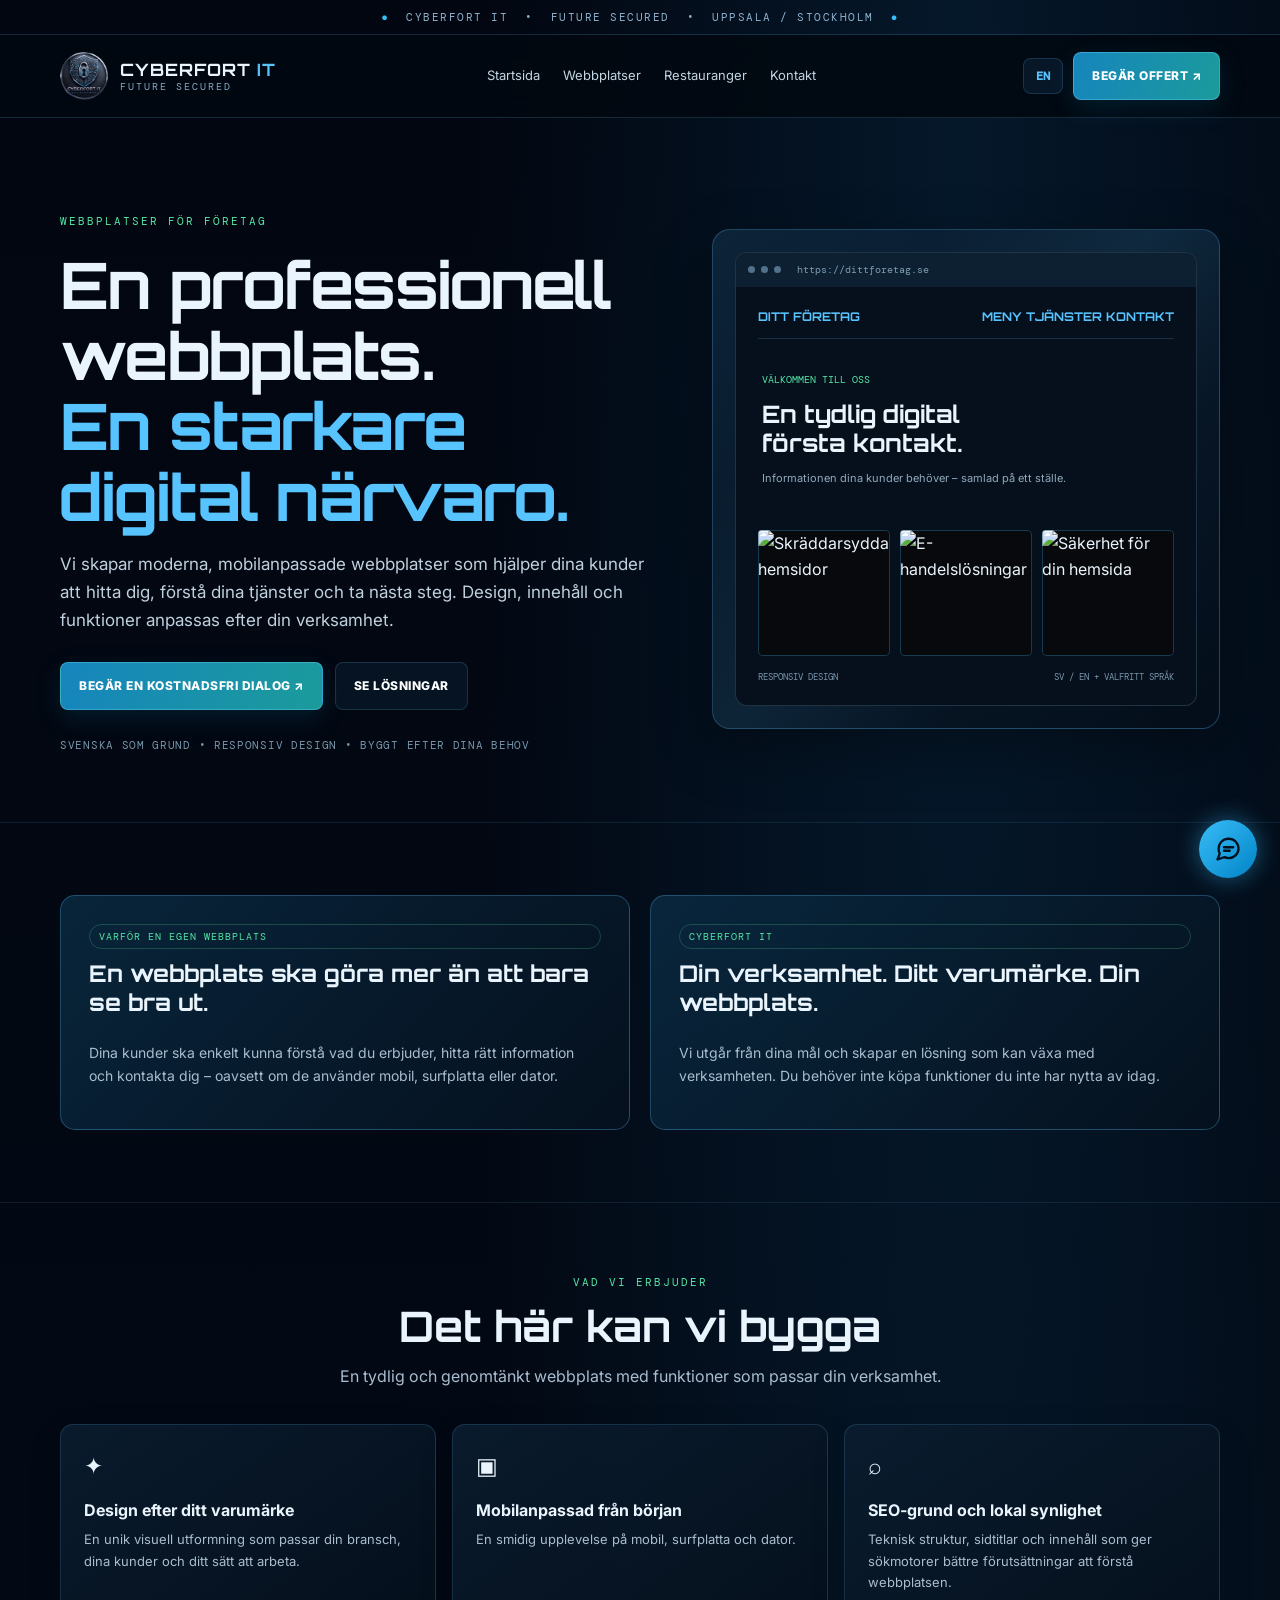
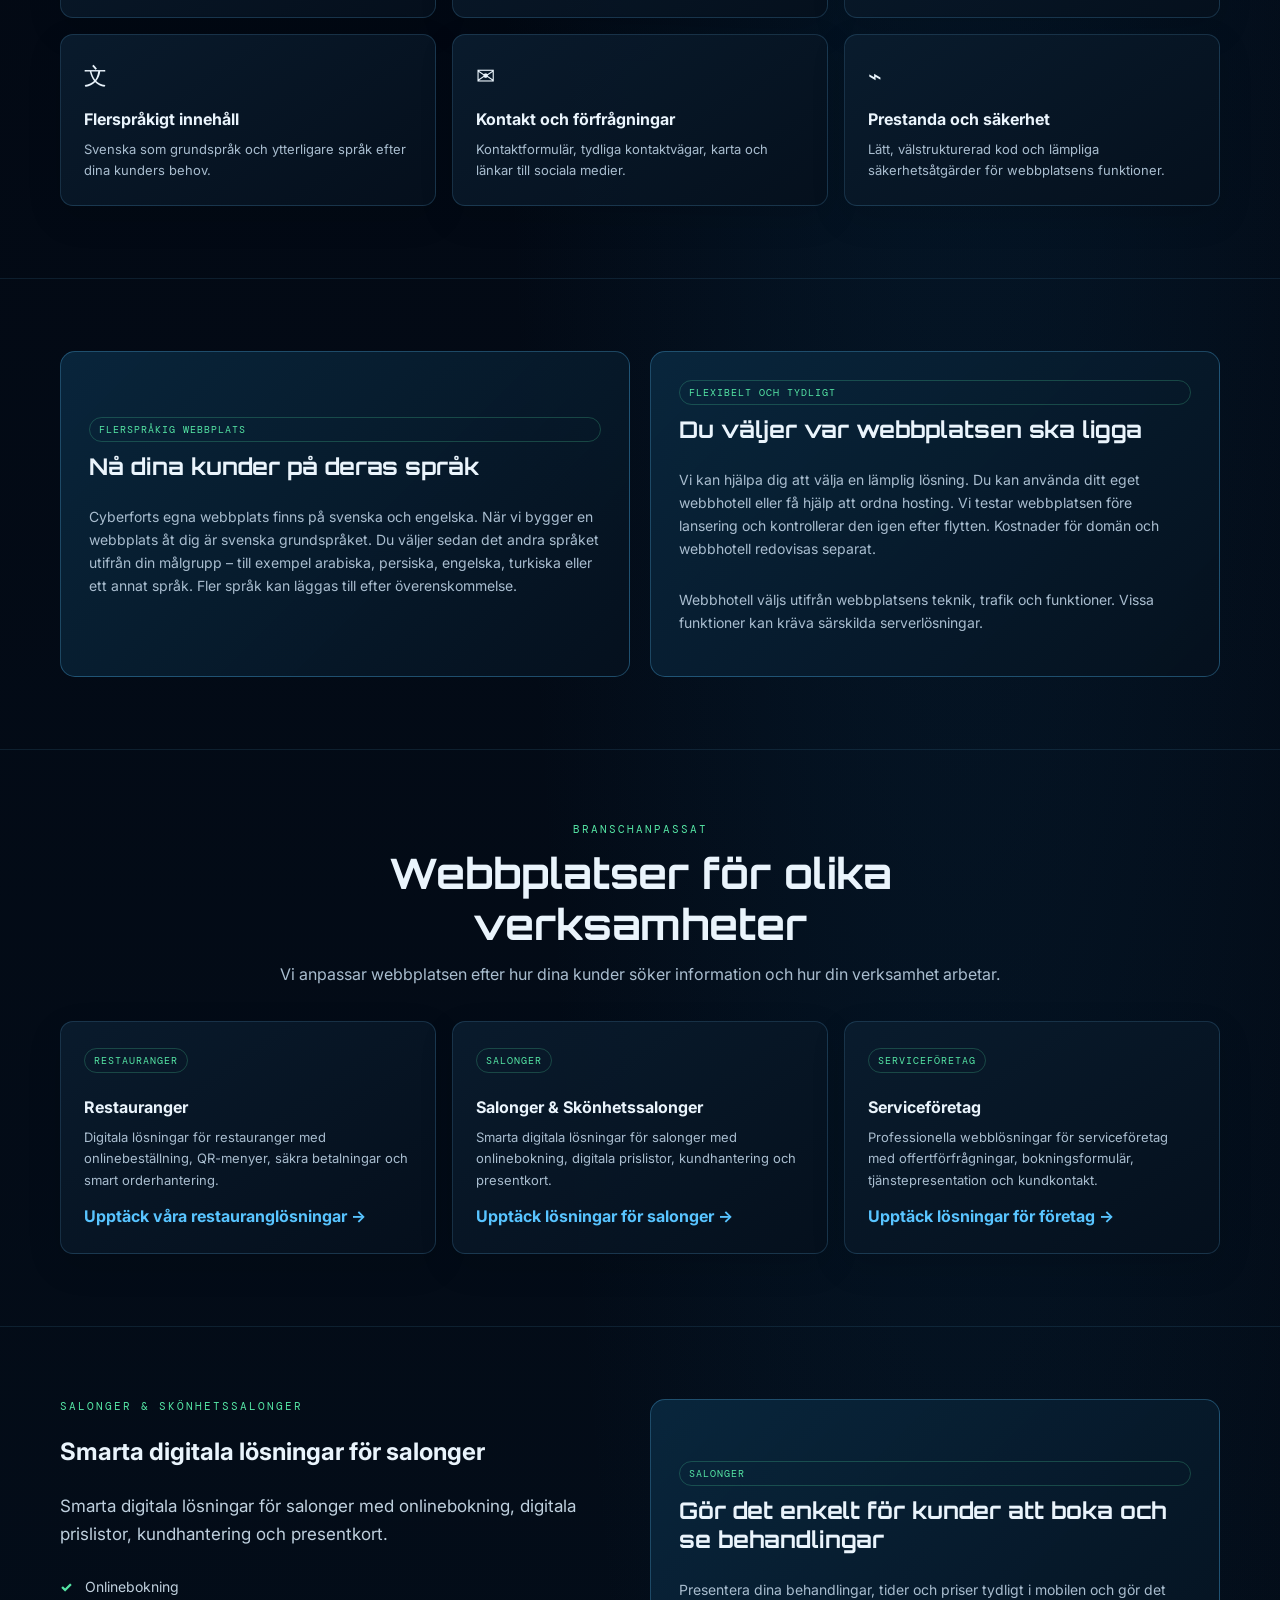
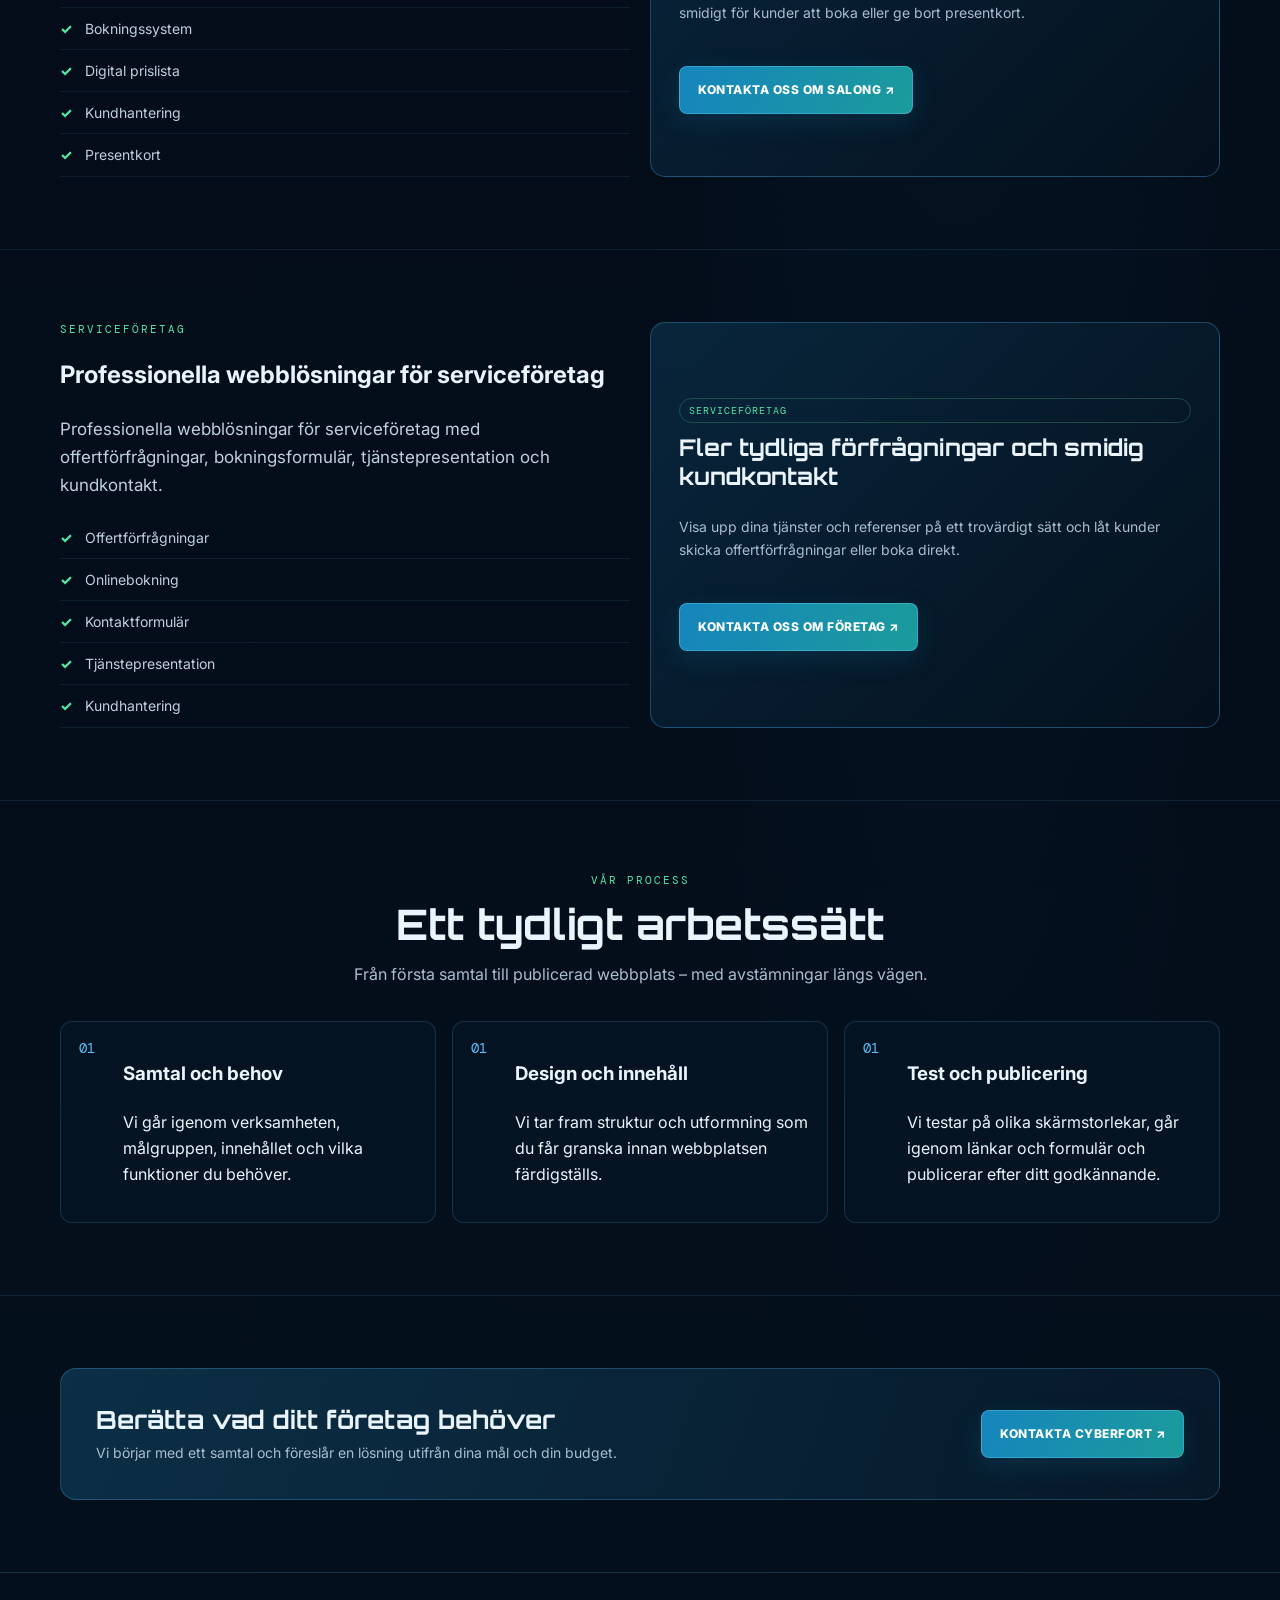
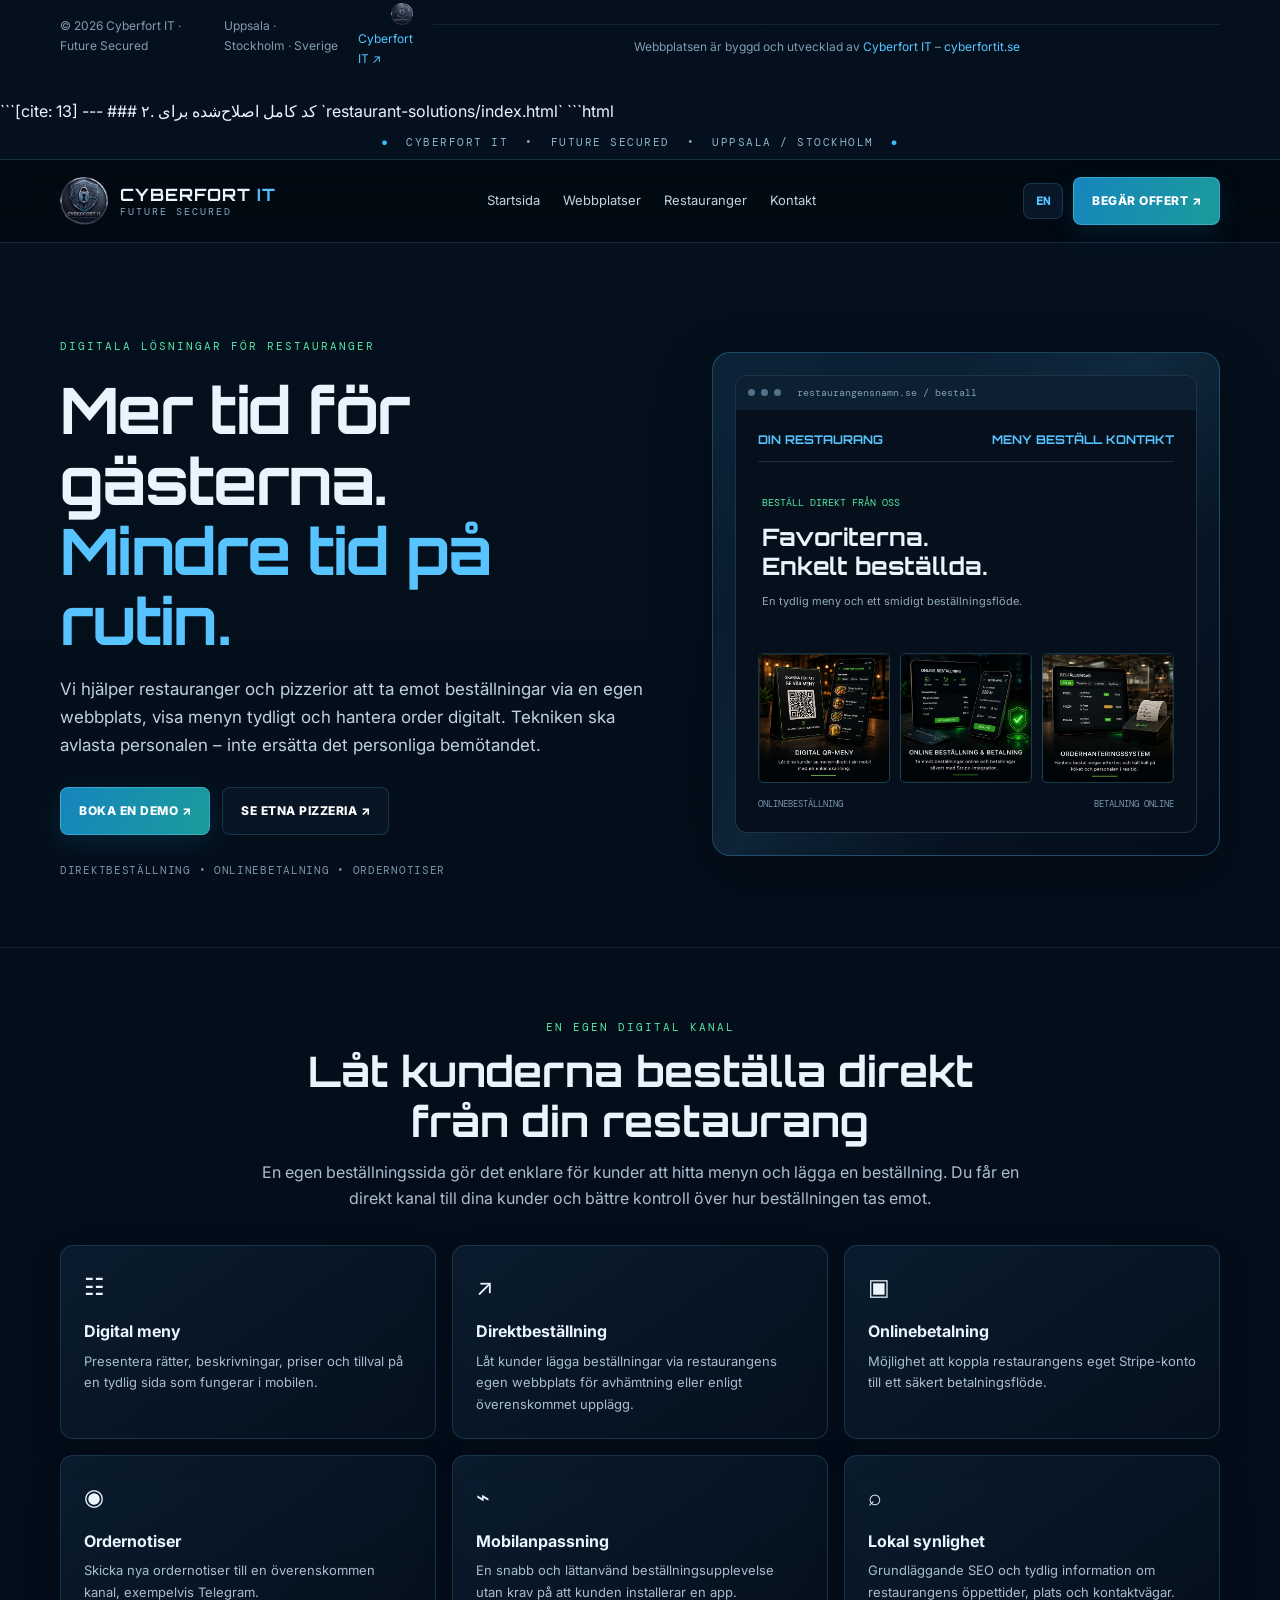
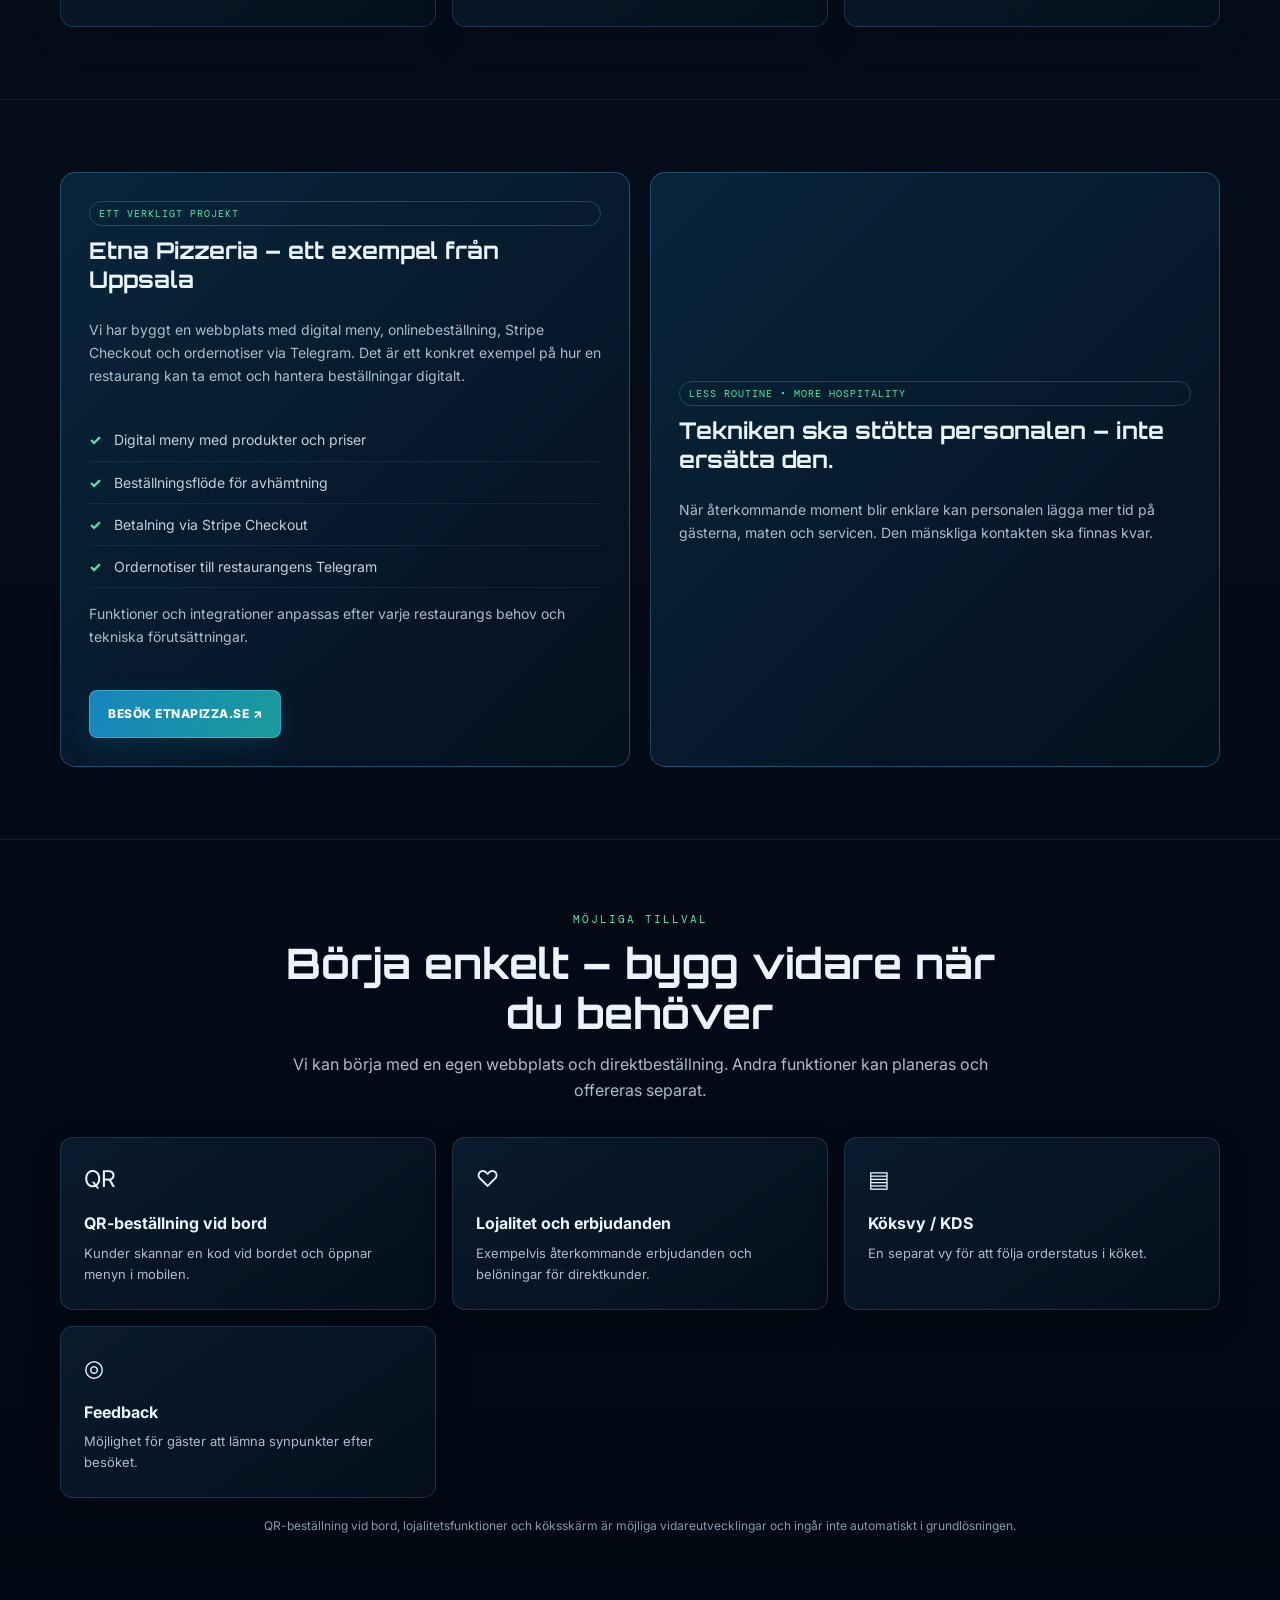
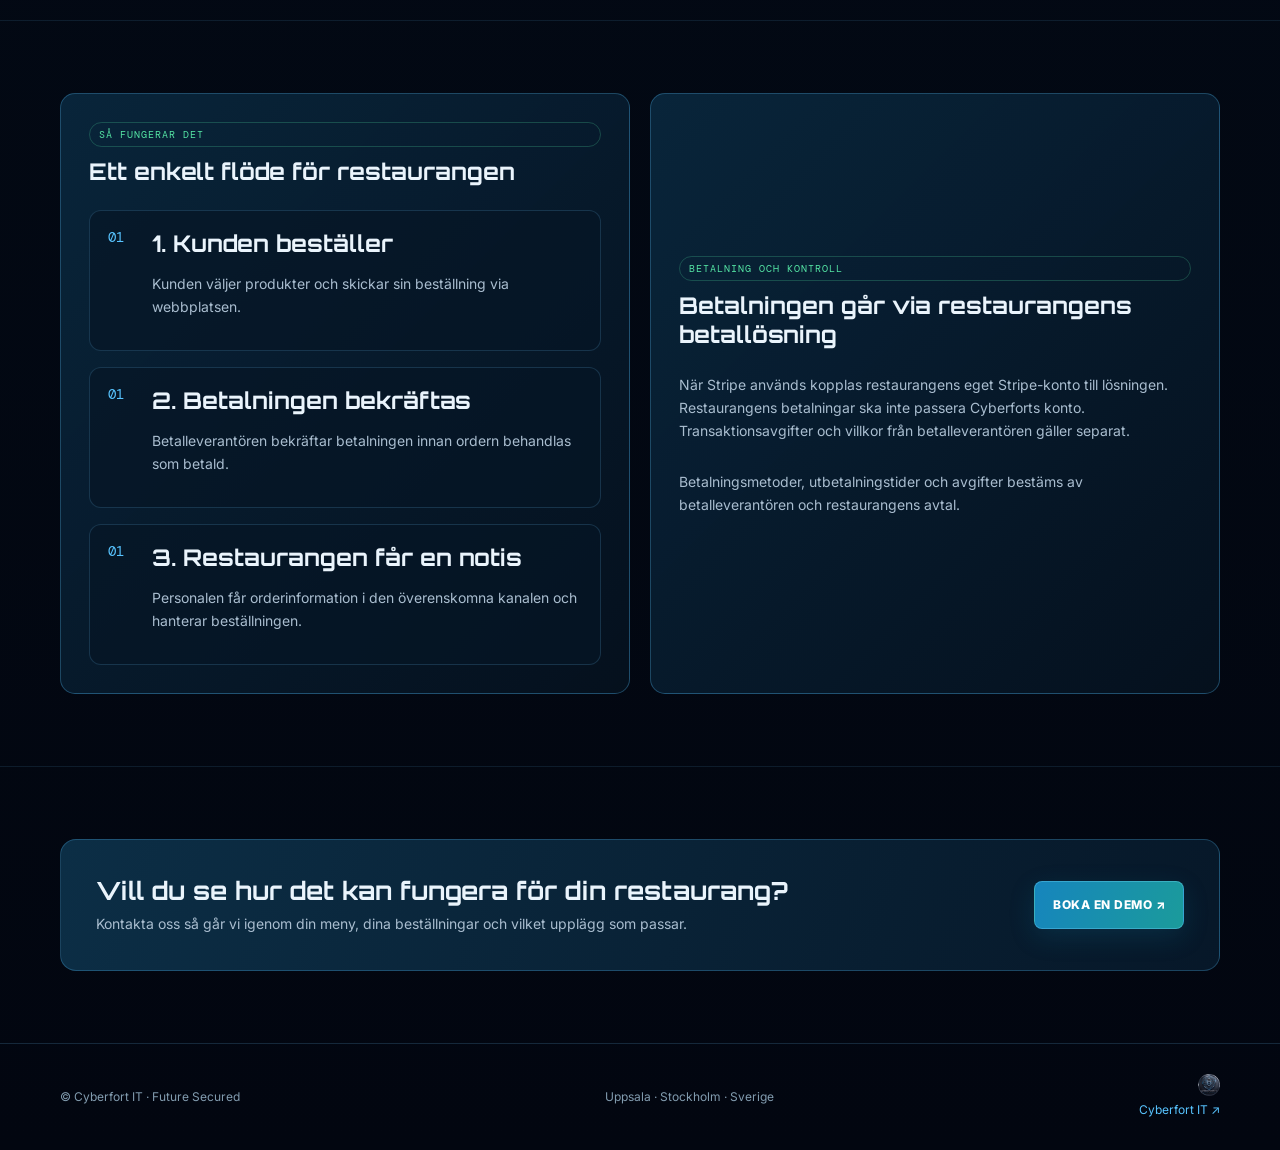
==== commit e55a80bc: "Clean up index.html by removing comments Removed commented citation and deployment note in HTML." ====
--- a/business-websites/index.html
+++ b/business-websites/index.html
@@ -164,6 +164,3 @@
   } catch (e) { /* very old browser: images keep the default (Swedish) source */ }
 })();
 </script><form name="email-modal-form" method="POST" data-netlify="true" data-netlify-honeypot="bot-field" hidden><input type="hidden" name="form-name" value="email-modal-form"><input type="hidden" name="recipient"><input name="bot-field"><input name="name"><input name="email"><textarea name="message"></textarea></form></body></html>
-```[cite: 14]
-
-هر دو را دیپلوی کن و نگاه کن؛ اگر خواستی اندازه لوگو یا فاصله لینک زیرش را کمی کم‌وزیاد کنیم، بگو تا تنظیمش کنیم.
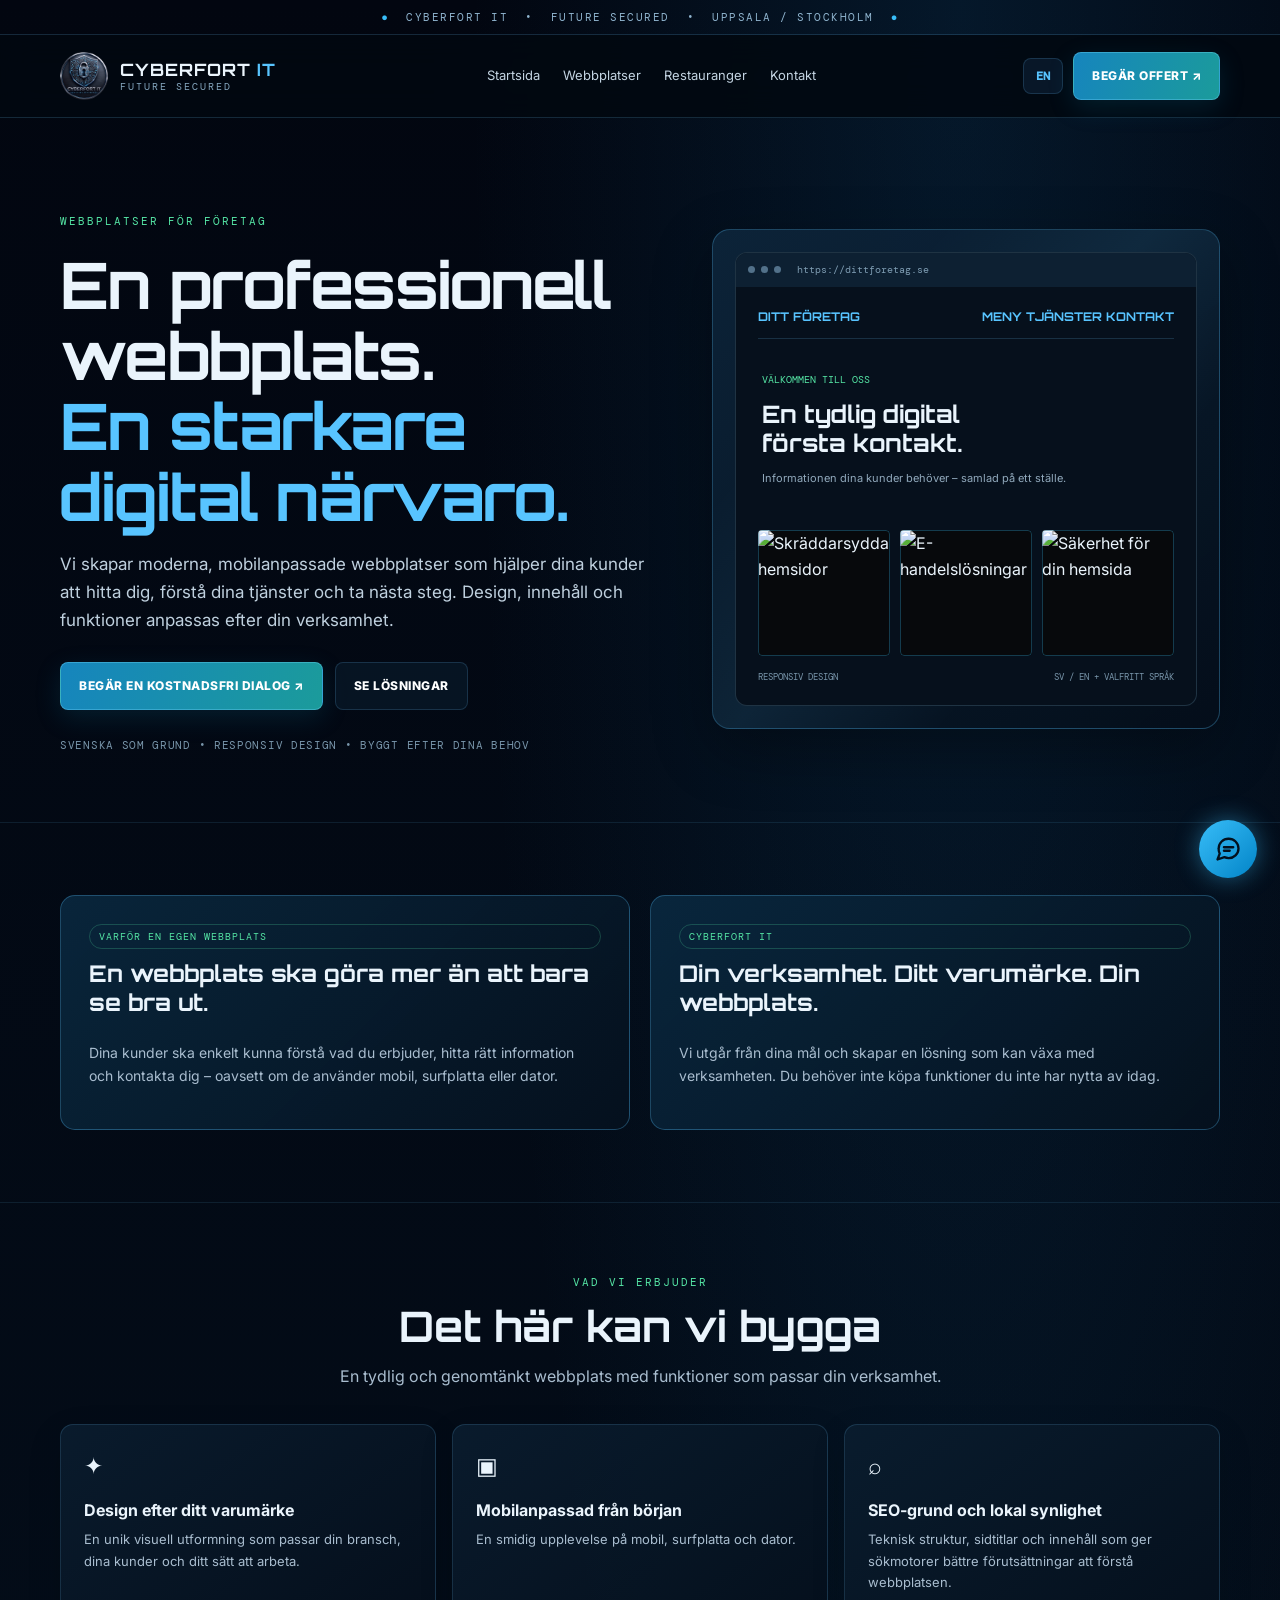
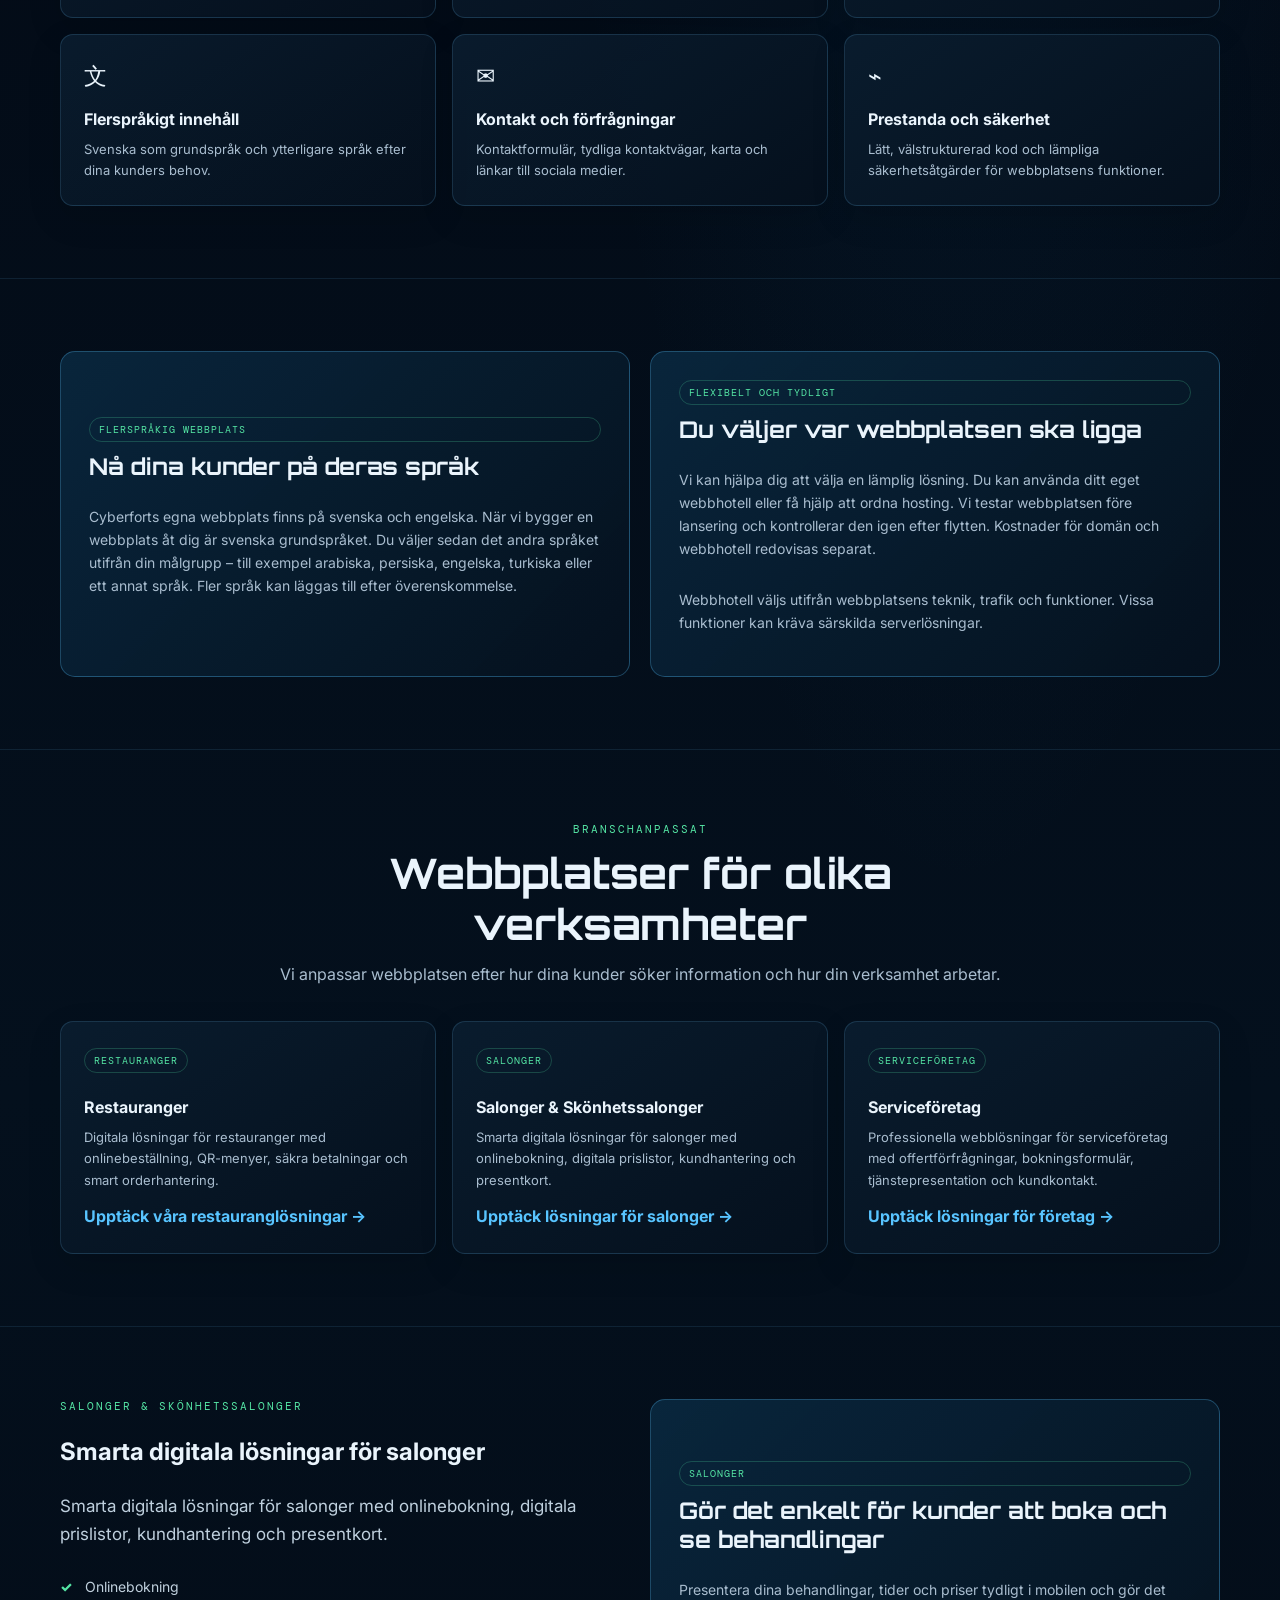
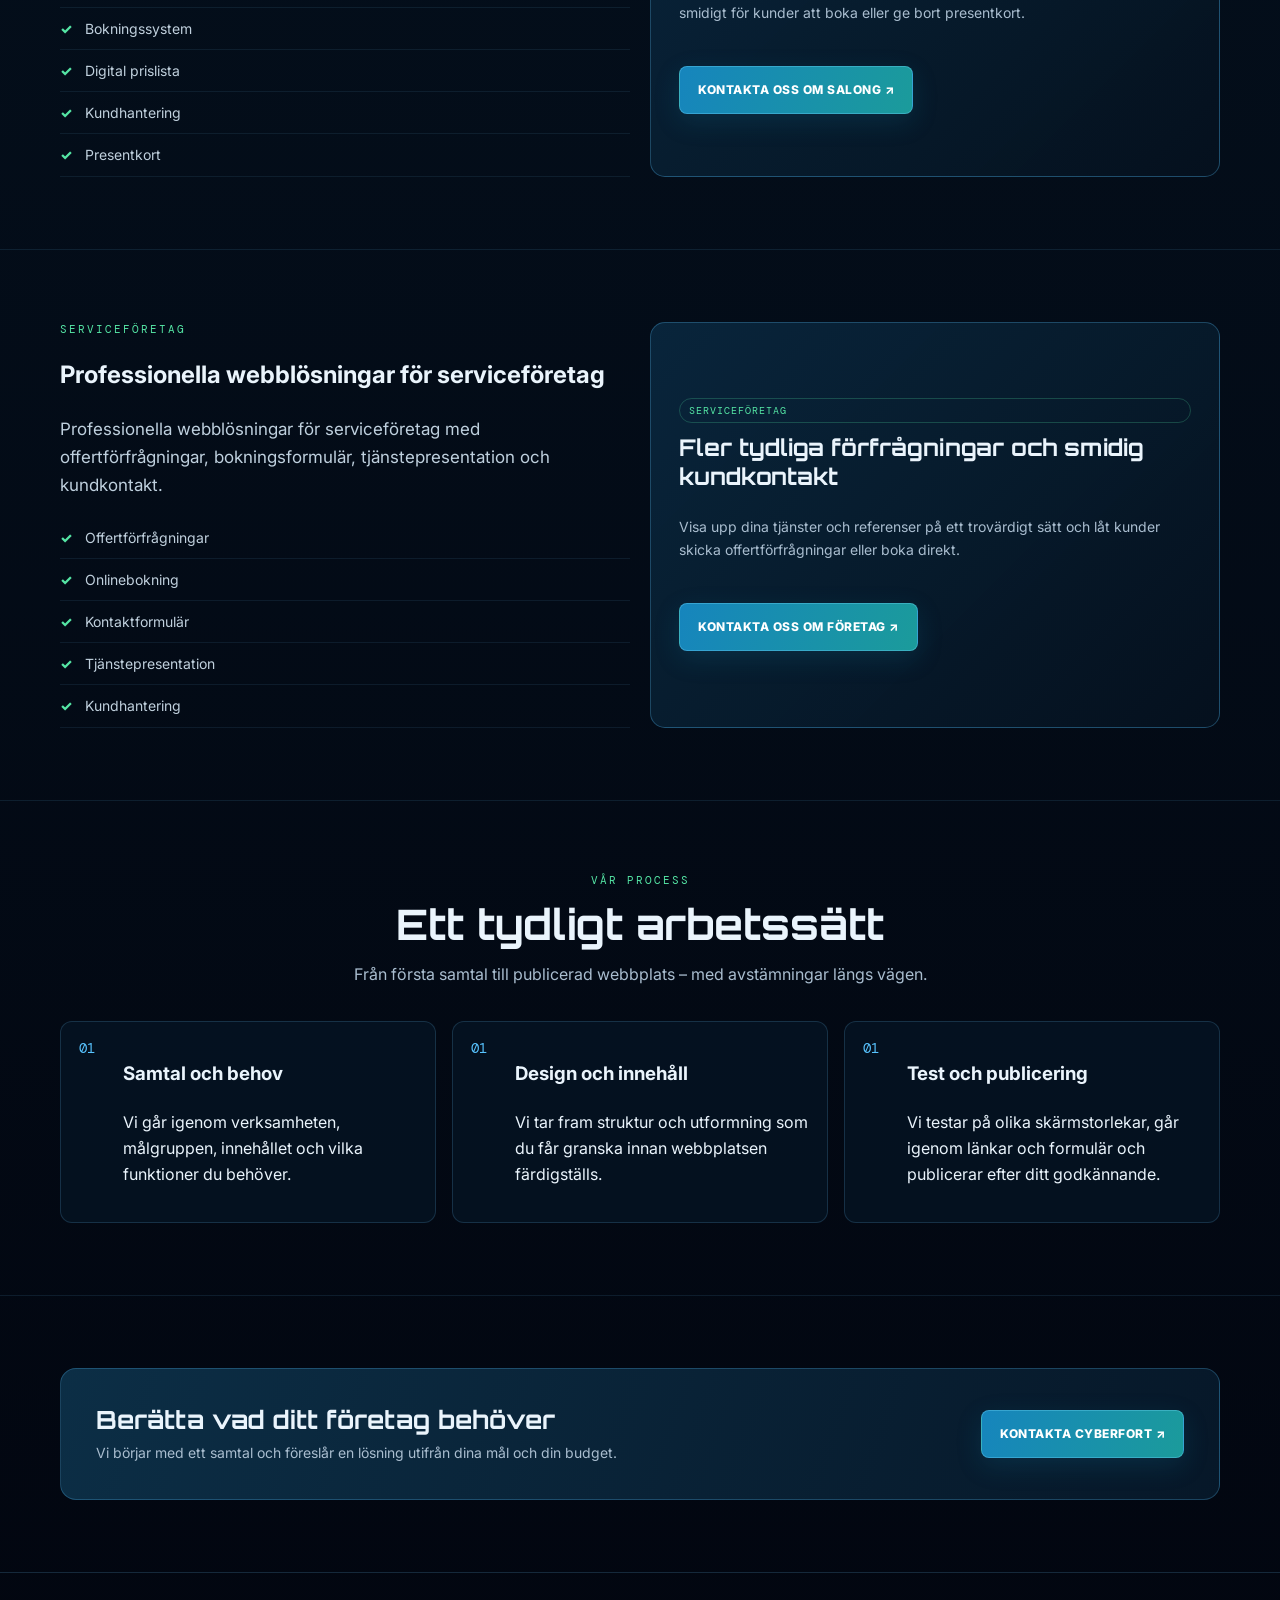
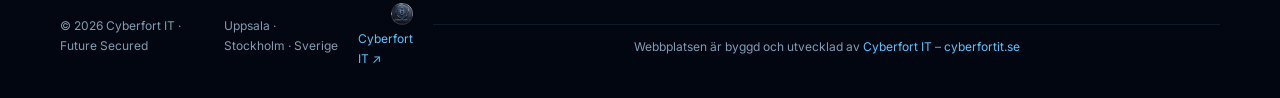
==== commit ef214a18: "Clean up index.html by removing unused code Removed outdated code and comments from index.html." ====
--- a/business-websites/index.html
+++ b/business-websites/index.html
@@ -78,89 +78,3 @@
   } catch (e) { /* very old browser: images keep the default (Swedish) source */ }
 })();
 </script><form name="email-modal-form" method="POST" data-netlify="true" data-netlify-honeypot="bot-field" hidden><input type="hidden" name="form-name" value="email-modal-form"><input type="hidden" name="recipient"><input name="bot-field"><input name="name"><input name="email"><textarea name="message"></textarea></form></body></html>
-```[cite: 13]
-
----
-
-### ۲. کد کامل اصلاح‌شده برای `restaurant-solutions/index.html`
-
-```html
-<!doctype html><html lang="sv"><head><meta charset="utf-8"><meta name="viewport" content="width=device-width, initial-scale=1"><meta name="theme-color" content="#020610"><meta name="description" content="Webblösningar för restauranger | Cyberfort IT. Cyberfort IT skapar moderna, mobilanpassade webbplatser med svenska som grundspråk och fler språk efter behov."><link rel="canonical" href="https://cyberfortit.se/restaurant-solutions/"><meta property="og:type" content="website"><meta property="og:site_name" content="Cyberfort IT"><meta property="og:title" content="Webblösningar för restauranger | Cyberfort IT"><meta property="og:description" content="Professionella webbplatser för företag – design, SEO, språk och funktioner efter behov."><meta property="og:image" content="https://cyberfortit.se/logo.png"><title>Webblösningar för restauranger | Cyberfort IT</title><link rel="icon" type="image/png" href="/logo.png"><link rel="stylesheet" href="/assets/business-pages.css"><style>
-/* ===== Preview gallery (3 cards) – every image is shown COMPLETE: no zoom, no crop, no side-shifting =====
-   All three cards of a row get the SAME aspect ratio (--ar, set by the script below from the real image sizes),
-   so the middle card can never be smaller than its neighbours. Images use object-fit:contain inside that frame:
-   nothing is cut off. (The 12 current images differ by max ~7%, i.e. at most 2-5px of dark edge on two sides.)
-   No transform/scale is used anywhere. */
-.visual .mock .mockcards{display:grid;grid-template-columns:repeat(3,minmax(0,1fr));gap:10px;margin-top:12px;height:auto;align-items:start}
-.visual .mock .mockcards .mockcard{position:relative;width:100%;height:auto;min-height:0;padding:0;border:0;border-radius:4px;overflow:hidden;background:#07090c;aspect-ratio:var(--ar,1.05)}
-.visual .mock .mockcards .mockcard::after{content:"";position:absolute;inset:0;border-radius:inherit;border:1px solid rgba(56,189,248,.28);pointer-events:none}
-.visual .mock .mockcards .mockcard img{position:absolute;inset:0;display:block;width:100%;height:100%;max-width:none;object-fit:contain;object-position:center;transform:none}
-@media (max-width:640px){.visual .mock .mockcards{grid-template-columns:1fr;gap:12px}}
-.topline .cf-pulse-dot{color:#38bdf8;font-weight:700;display:inline-block;animation:cfDotPulse 1.6s ease-in-out infinite}
-@keyframes cfDotPulse{0%,100%{opacity:1;transform:scale(1)}50%{opacity:.25;transform:scale(.82)}}
-.footer .cf-footer-brand{display:inline-flex;flex-direction:column;align-items:flex-end;gap:4px}
-.footer .cf-footer-brand img{height:22px;width:auto;border-radius:4px;display:block}
-@media (max-width:640px){.footer .cf-footer-brand{align-items:flex-start}}
-</style></head><body data-page="restaurant"><div class="topline"><span class="cf-pulse-dot" aria-hidden="true">●</span> &nbsp;CYBERFORT IT &nbsp;•&nbsp; FUTURE SECURED &nbsp;•&nbsp; UPPSALA / STOCKHOLM&nbsp; <span class="cf-pulse-dot" aria-hidden="true">●</span></div><header class="site-header"><div class="shell"><div class="navrow"><a class="brand" href="/"><img src="/logo.png" alt="Cyberfort IT"><span><strong>CYBERFORT <span>IT</span></strong><small>FUTURE SECURED</small></span></a><nav class="navlinks"><a href="/" data-t="home">Startsida</a><a href="/business-websites/" data-t="businessNav">Webbplatser</a><a href="/restaurant-solutions/" data-t="restaurantNav">Restauranger</a><a href="/#contact" data-t="contactNav">Kontakt</a></nav><div class="nav-actions"><button class="lang" id="langBtn" type="button">EN</button><a class="btn" href="mailto:info@cyberfortit.se?subject=Webbf%C3%B6rfr%C3%A5gan" data-t="headerCta">BEGÄR OFFERT ↗</a><button class="mobile-toggle" id="mobileToggle" aria-label="Öppna meny">☰</button></div></div><nav class="mobile-menu-panel" id="mobileMenu"><a href="/" data-t="home">Startsida</a><a href="/business-websites/" data-t="businessNav">Webbplatser</a><a href="/restaurant-solutions/" data-t="restaurantNav">Restauranger</a><a href="/#contact" data-t="contactNav">Kontakt</a></nav></div></header><main><section class="shell hero"><div><span class="eyebrow" data-sv="DIGITALA LÖSNINGAR FÖR RESTAURANGER" data-en="DIGITAL SOLUTIONS FOR RESTAURANTS">DIGITALA LÖSNINGAR FÖR RESTAURANGER</span><h1 data-sv="Mer tid för gästerna.<br><span>Mindre tid på rutin.</span>" data-en="More time for guests.<br><span>Less time on routine.</span>">Mer tid för gästerna.<br><span>Mindre tid på rutin.</span></h1><p class="lead" data-sv="Vi hjälper restauranger och pizzerior att ta emot beställningar via en egen webbplats, visa menyn tydligt och hantera order digitalt. Tekniken ska avlasta personalen – inte ersätta det personliga bemötandet." data-en="We help restaurants and pizzerias take orders through their own website, present their menu clearly and manage orders digitally. Technology should support the team – not replace personal hospitality.">Vi hjälper restauranger och pizzerior att ta emot beställningar via en egen webbplats, visa menyn tydligt och hantera order digitalt. Tekniken ska avlasta personalen – inte ersätta det personliga bemötandet.</p><div class="hero-actions"><a class="btn" href="mailto:info@cyberfortit.se?subject=Restaurangl%C3%B6sning">BOKA EN DEMO ↗</a><a class="btn secondary" href="https://etnapizza.se" target="_blank" rel="noopener" data-sv="SE ETNA PIZZERIA ↗" data-en="VIEW ETNA PIZZERIA ↗">SE ETNA PIZZERIA ↗</a></div><div class="micro" data-sv="DIREKTBESTÄLLNING • ONLINEBETALNING • ORDERNOTISER" data-en="DIRECT ORDERS • ONLINE PAYMENTS • ORDER NOTIFICATIONS">DIREKTBESTÄLLNING • ONLINEBETALNING • ORDERNOTISER</div></div><div class="visual"><div class="browser"><div class="browserbar"><i></i><i></i><i></i><span class="address" data-sv="restaurangensnamn.se / bestall" data-en="yourrestaurant.com / order">restaurangensnamn.se / bestall</span></div><div class="mock"><div class="mockhead"><span data-sv="DIN RESTAURANG" data-en="YOUR RESTAURANT">DIN RESTAURANG</span> <span data-sv="MENY  BESTÄLL  KONTAKT" data-en="MENU  ORDER  CONTACT">MENY  BESTÄLL  KONTAKT</span></div><div class="mockhero"><small data-sv="BESTÄLL DIREKT FRÅN OSS" data-en="ORDER DIRECTLY FROM US">BESTÄLL DIREKT FRÅN OSS</small><h3 data-sv="Favoriterna.<br>Enkelt beställda." data-en="Your favorites.<br>Easy to order.">Favoriterna.<br>Enkelt beställda.</h3><p data-sv="En tydlig meny och ett smidigt beställningsflöde." data-en="A clear menu and a smooth ordering flow.">En tydlig meny och ett smidigt beställningsflöde.</p></div><div class="mockcards"><div class="mockcard"><img id="restCard1" src="/restaurant-solutions/restaurant-sv-1.jpg" data-sv-src="/restaurant-solutions/restaurant-sv-1.jpg" data-en-src="/restaurant-solutions/restaurant-en-1.jpg" data-sv-alt="Digital QR-meny" data-en-alt="Digital QR menu" alt="Digital QR-meny" decoding="async"></div><div class="mockcard"><img id="restCard2" src="/restaurant-solutions/restaurant-sv-2.jpg" data-sv-src="/restaurant-solutions/restaurant-sv-2.jpg" data-en-src="/restaurant-solutions/restaurant-en-2.jpg" data-sv-alt="Online beställning &amp; betalning" data-en-alt="Online ordering &amp; payments" alt="Online beställning &amp; betalning" decoding="async"></div><div class="mockcard"><img id="restCard3" src="/restaurant-solutions/restaurant-sv-3.jpg" data-sv-src="/restaurant-solutions/restaurant-sv-3.jpg" data-en-src="/restaurant-solutions/restaurant-en-3.jpg" data-sv-alt="Orderhanteringssystem" data-en-alt="Order management system" alt="Orderhanteringssystem" decoding="async"></div></div><div class="mockfoot"><span data-sv="ONLINEBESTÄLLNING" data-en="ONLINE ORDERING">ONLINEBESTÄLLNING</span><span data-sv="BETALNING ONLINE" data-en="ONLINE PAYMENT">BETALNING ONLINE</span></div></div></div></div></section><section class="section"><div class="shell"><div class="section-head"><div class="eyebrow" data-sv="EN EGEN DIGITAL KANAL" data-en="YOUR OWN DIGITAL CHANNEL">EN EGEN DIGITAL KANAL</div><h2 data-sv="Låt kunderna beställa direkt från din restaurang" data-en="Let customers order directly from your restaurant">Låt kunderna beställa direkt från din restaurang</h2><p data-sv="En egen beställningssida gör det enklare för kunder att hitta menyn och lägga en beställning. Du får en direkt kanal till dina kunder och bättre kontroll över hur beställningen tas emot." data-en="Your own ordering page makes it easier for customers to find the menu and place an order. You get a direct channel to your customers and more control over how orders are received.">En egen beställningssida gör det enklare för kunder att hitta menyn och lägga en beställning. Du får en direkt kanal till dina kunder och bättre kontroll över hur beställningen tas emot.</p></div><div class="grid" id="restaurantFeatures"></div></div></section><section class="section"><div class="shell split"><div class="callout"><span class="tag" data-sv="ETT VERKLIGT PROJEKT" data-en="A REAL PROJECT">ETT VERKLIGT PROJEKT</span><h3 data-sv="Etna Pizzeria – ett exempel från Uppsala" data-en="Etna Pizzeria – a project in Uppsala">Etna Pizzeria – ett exempel från Uppsala</h3><p data-sv="Vi har byggt en webbplats med digital meny, onlinebeställning, Stripe Checkout och ordernotiser via Telegram. Det är ett konkret exempel på hur en restaurang kan ta emot och hantera beställningar digitalt." data-en="We built a website with a digital menu, online ordering, Stripe Checkout and order notifications through Telegram. It is a concrete example of how a restaurant can receive and manage orders digitally.">Vi har byggt en webbplats med digital meny, onlinebeställning, Stripe Checkout och ordernotiser via Telegram. Det är ett konkret exempel på hur en restaurang kan ta emot och hantera beställningar digitalt.</p><ul class="feature-list"><li data-sv="Digital meny med produkter och priser" data-en="Digital menu with products and prices">Digital meny med produkter och priser</li><li data-sv="Beställningsflöde för avhämtning" data-en="Ordering flow for collection">Beställningsflöde för avhämtning</li><li data-sv="Betalning via Stripe Checkout" data-en="Payments through Stripe Checkout">Betalning via Stripe Checkout</li><li data-sv="Ordernotiser till restaurangens Telegram" data-en="Order notifications to the restaurant’s Telegram">Ordernotiser till restaurangens Telegram</li></ul><p class="note" data-sv="Funktioner och integrationer anpassas efter varje restaurangs behov och tekniska förutsättningar." data-en="Features and integrations are adapted to each restaurant’s needs and technical setup.">Funktioner och integrationer anpassas efter varje restaurangs behov och tekniska förutsättningar.</p><div class="hero-actions" style="margin-bottom:0"><a class="btn" href="https://etnapizza.se" target="_blank" rel="noopener" data-sv="BESÖK ETNAPIZZA.SE ↗" data-en="VISIT ETNAPIZZA.SE ↗">BESÖK ETNAPIZZA.SE ↗</a></div></div><div class="callout"><span class="tag">LESS ROUTINE • MORE HOSPITALITY</span><h3 data-sv="Tekniken ska stötta personalen – inte ersätta den." data-en="Technology should support people – not replace them.">Tekniken ska stötta personalen – inte ersätta den.</h3><p data-sv="När återkommande moment blir enklare kan personalen lägga mer tid på gästerna, maten och servicen. Den mänskliga kontakten ska finnas kvar." data-en="When repetitive tasks become easier, staff can spend more time with guests, food and service. The human connection should remain.">När återkommande moment blir enklare kan personalen lägga mer tid på gästerna, maten och servicen. Den mänskliga kontakten ska finnas kvar.</p></div></div></section><section class="section"><div class="shell"><div class="section-head"><div class="eyebrow" data-sv="MÖJLIGA TILLVAL" data-en="OPTIONAL ADD-ONS">MÖJLIGA TILLVAL</div><h2 data-sv="Börja enkelt – bygg vidare när du behöver" data-en="Start simple – expand when you need to">Börja enkelt – bygg vidare när du behöver</h2><p data-sv="Vi kan börja med en egen webbplats och direktbeställning. Andra funktioner kan planeras och offereras separat." data-en="We can start with your own website and direct ordering. Other features can be planned and quoted separately.">Vi kan börja med en egen webbplats och direktbeställning. Andra funktioner kan planeras och offereras separat.</p></div><div class="grid" id="addOns"></div><p class="note" style="text-align:center;margin-top:18px" data-sv="QR-beställning vid bord, lojalitetsfunktioner och köksskärm är möjliga vidareutvecklingar och ingår inte automatiskt i grundlösningen." data-en="Table QR ordering, loyalty features and kitchen displays are possible future extensions and are not automatically included in the standard solution.">QR-beställning vid bord, lojalitetsfunktioner och köksskärm är möjliga vidareutvecklingar och ingår inte automatiskt i grundlösningen.</p></div></section><section class="section"><div class="shell split"><div class="callout"><span class="tag" data-sv="SÅ FUNGERAR DET" data-en="HOW IT WORKS">SÅ FUNGERAR DET</span><h3 data-sv="Ett enkelt flöde för restaurangen" data-en="A straightforward flow for your restaurant">Ett enkelt flöde för restaurangen</h3><div class="grid" id="restaurantSteps" style="grid-template-columns:1fr;margin-top:14px"></div></div><div class="callout"><span class="tag" data-sv="BETALNING OCH KONTROLL" data-en="PAYMENTS AND CONTROL">BETALNING OCH KONTROLL</span><h3 data-sv="Betalningen går via restaurangens betallösning" data-en="Payments use the restaurant’s payment account">Betalningen går via restaurangens betallösning</h3><p data-sv="När Stripe används kopplas restaurangens eget Stripe-konto till lösningen. Restaurangens betalningar ska inte passera Cyberforts konto. Transaktionsavgifter och villkor från betalleverantören gäller separat." data-en="When Stripe is used, the restaurant’s own Stripe account is connected to the solution. Restaurant payments do not pass through Cyberfort’s account. Payment-provider fees and terms apply separately.">När Stripe används kopplas restaurangens eget Stripe-konto till lösningen. Restaurangens betalningar ska inte passera Cyberforts konto. Transaktionsavgifter och villkor från betalleverantören gäller separat.</p><p class="note" data-sv="Betalningsmetoder, utbetalningstider och avgifter bestäms av betalleverantören och restaurangens avtal." data-en="Payment methods, payout timing and fees are determined by the payment provider and the restaurant’s agreement.">Betalningsmetoder, utbetalningstider och avgifter bestäms av betalleverantören och restaurangens avtal.</p></div></div></section><section class="section"><div class="shell"><div class="cta-band"><div><h2 data-sv="Vill du se hur det kan fungera för din restaurang?" data-en="Want to see how this could work for your restaurant?">Vill du se hur det kan fungera för din restaurang?</h2><p data-sv="Kontakta oss så går vi igenom din meny, dina beställningar och vilket upplägg som passar." data-en="Contact us and we’ll review your menu, ordering process and the setup that fits your business.">Kontakta oss så går vi igenom din meny, dina beställningar och vilket upplägg som passar.</p></div><a class="btn" href="mailto:info@cyberfortit.se?subject=Demo%20Restaurant%20Solutions" data-sv="BOKA EN DEMO ↗" data-en="BOOK A DEMO ↗">BOKA EN DEMO ↗</a></div></div></section></main><footer class="footer"><div class="shell footer-inner"><span>© <span id="year"></span> Cyberfort IT · Future Secured</span><span>Uppsala · Stockholm · Sverige</span><div class="cf-footer-brand"><img src="/logo.png" alt="Cyberfort IT"><a href="/" data-sv="Cyberfort IT ↗" data-en="Cyberfort IT ↗">Cyberfort IT ↗</a></div></div></footer><script src="/assets/business-pages.js"></script><script>
-/* Preview gallery: language-matched images + exact frame sizing.
-   - Single source of truth for language = <html lang>, which /assets/business-pages.js sets on load and on every SV/EN toggle
-     (that same script also swaps all [data-sv][data-en] texts, so text and images always follow the same value).
-   - We only READ lang (MutationObserver on the lang attribute) and WRITE img src / --ar. We never write lang,
-     so nothing can re-trigger itself. No timers, no polling, no resize listeners -> no loops, no freezes. */
-(function () {
-  'use strict';
-  var imgs = ['restCard1','restCard2','restCard3'].map(function (id) { return document.getElementById(id); }).filter(Boolean);
-  if (!imgs.length) return;
-  var root = document.documentElement;
-
-  function currentLang() {
-    return String(root.getAttribute('lang') || 'sv').toLowerCase().indexOf('en') === 0 ? 'en' : 'sv';
-  }
-
-  // 1) Language-matched src / alt (only written when different -> a load happens once per real change)
-  function syncSources() {
-    var l = currentLang();
-    imgs.forEach(function (img) {
-      var src = img.getAttribute('data-' + l + '-src');
-      var alt = img.getAttribute('data-' + l + '-alt');
-      if (alt !== null && img.getAttribute('alt') !== alt) img.setAttribute('alt', alt);
-      if (src && img.getAttribute('src') !== src) img.setAttribute('src', src);
-    });
-  }
-
-  // 2) One shared card ratio for the whole row (pure function of the images' current natural sizes -> safe to call any time)
-  function ratioOf(img) {
-    return (img.naturalWidth > 0 && img.naturalHeight > 0) ? img.naturalWidth / img.naturalHeight : 0;
-  }
-  function syncFrames() {
-    // While any image is still loading (e.g. right after an SV/EN switch) keep the current ratio:
-    // the row never shows a half-updated, uneven state.
-    for (var i = 0; i < imgs.length; i++) { if (!imgs[i].complete) return; }
-    var ratios = imgs.map(ratioOf);
-    var known = ratios.filter(function (r) { return r > 0; });
-    if (!known.length) return;
-    var min = Math.min.apply(null, known), max = Math.max.apply(null, known);
-    // Normal case: one common ratio (geometric middle) -> all three cards identical in width AND height.
-    // Safety valve: if a future image is wildly different (>15%), every card follows its own image instead
-    // (still no clipping) rather than showing big empty bars.
-    var shared = (max / min <= 1.15) ? Math.sqrt(min * max) : 0;
-    imgs.forEach(function (img, i) {
-      var r = shared || ratios[i] || shared;
-      if (r > 0 && img.parentNode) img.parentNode.style.setProperty('--ar', String(Math.round(r * 10000) / 10000));
-    });
-  }
-
-  imgs.forEach(function (img) {
-    img.addEventListener('load', syncFrames);
-    img.addEventListener('error', syncFrames);
-  });
-
-  syncSources();
-  syncFrames();
-
-  try {
-    new MutationObserver(function () { syncSources(); syncFrames(); })
-      .observe(root, { attributes: true, attributeFilter: ['lang'] });
-  } catch (e) { /* very old browser: images keep the default (Swedish) source */ }
-})();
-</script><form name="email-modal-form" method="POST" data-netlify="true" data-netlify-honeypot="bot-field" hidden><input type="hidden" name="form-name" value="email-modal-form"><input type="hidden" name="recipient"><input name="bot-field"><input name="name"><input name="email"><textarea name="message"></textarea></form></body></html>
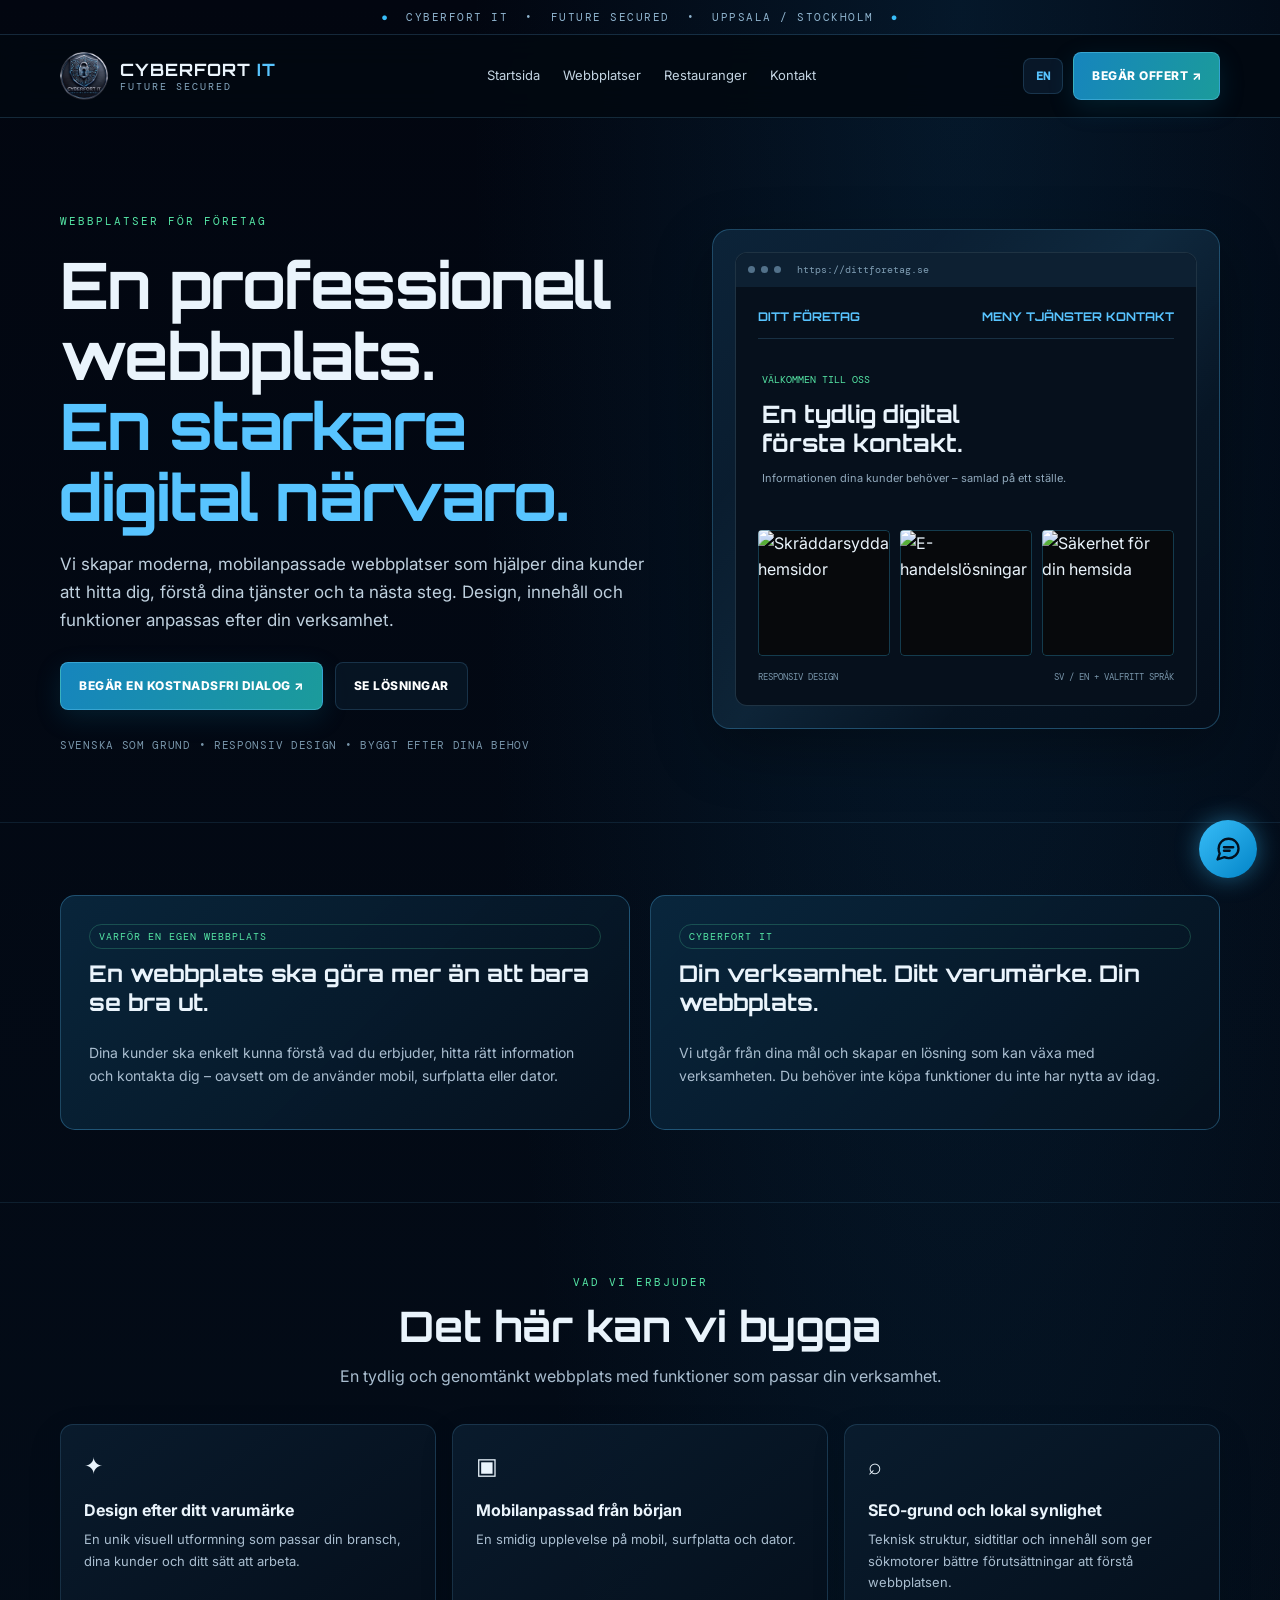
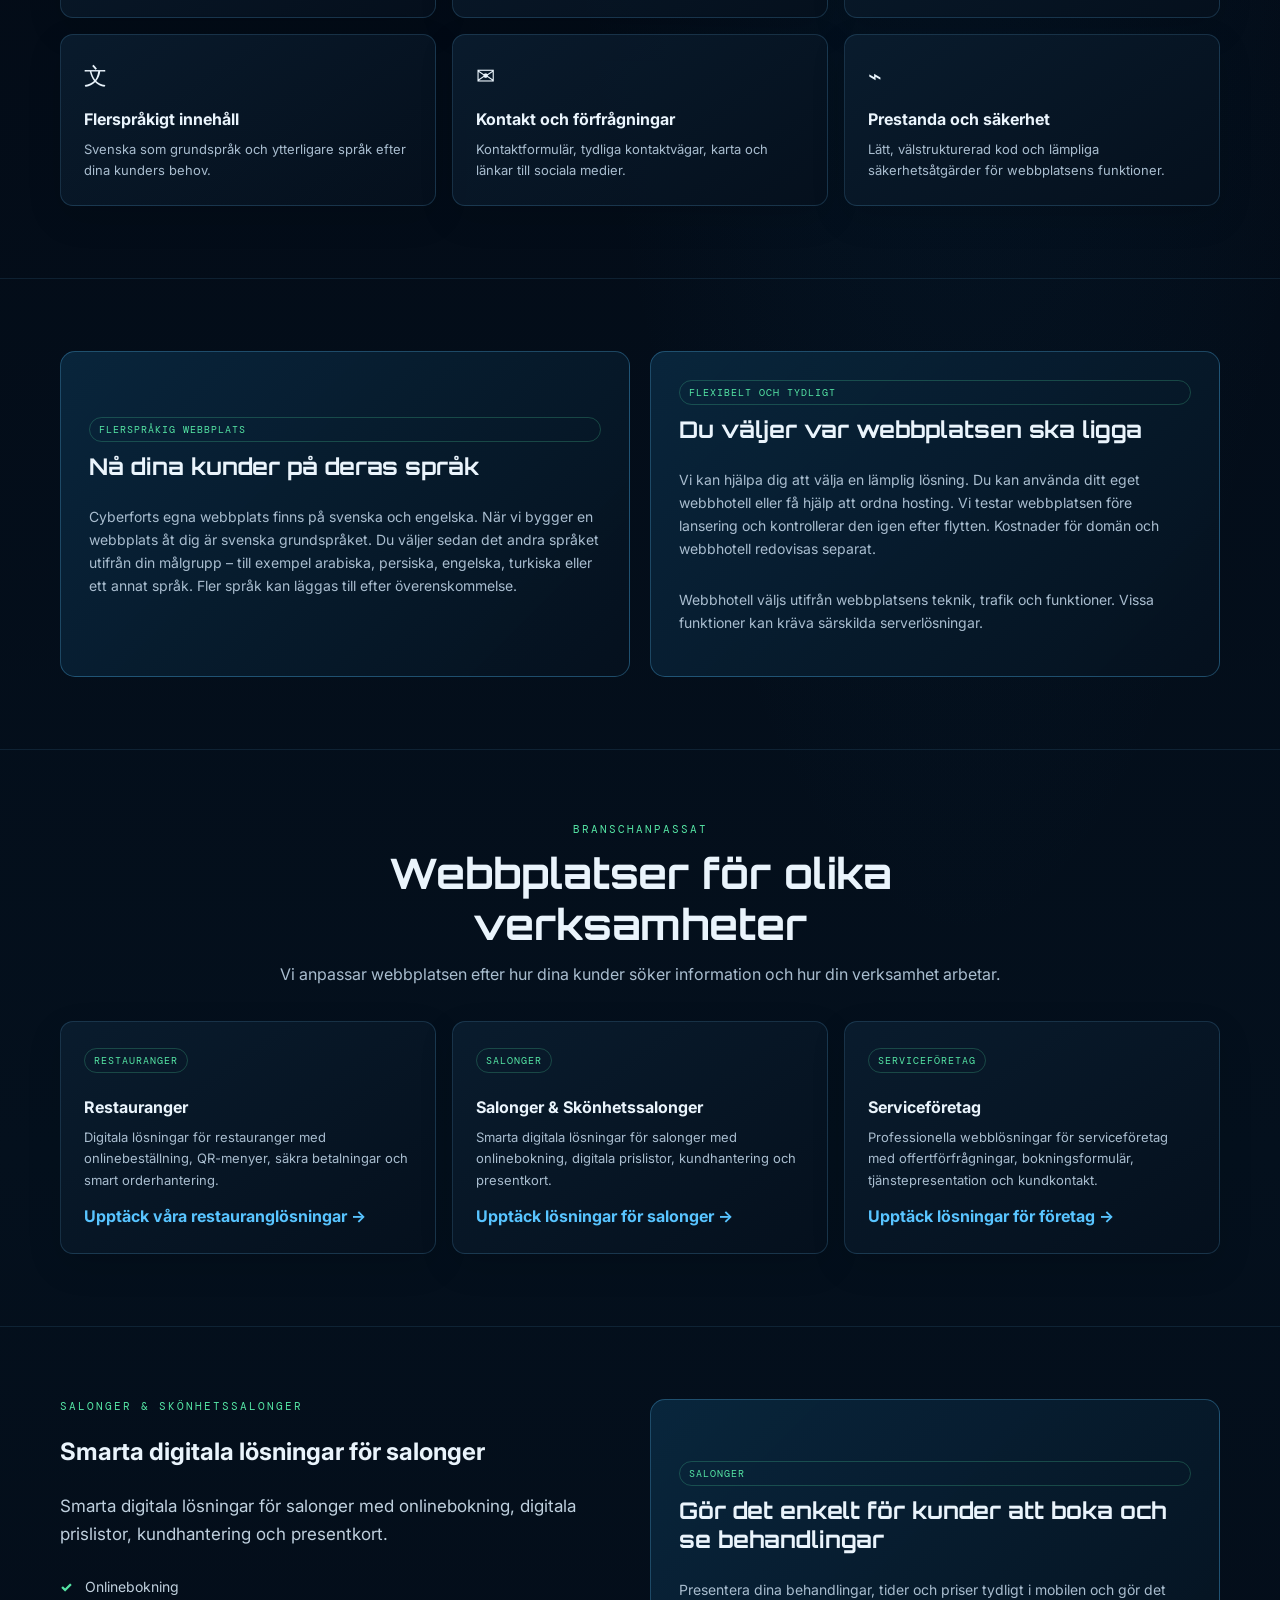
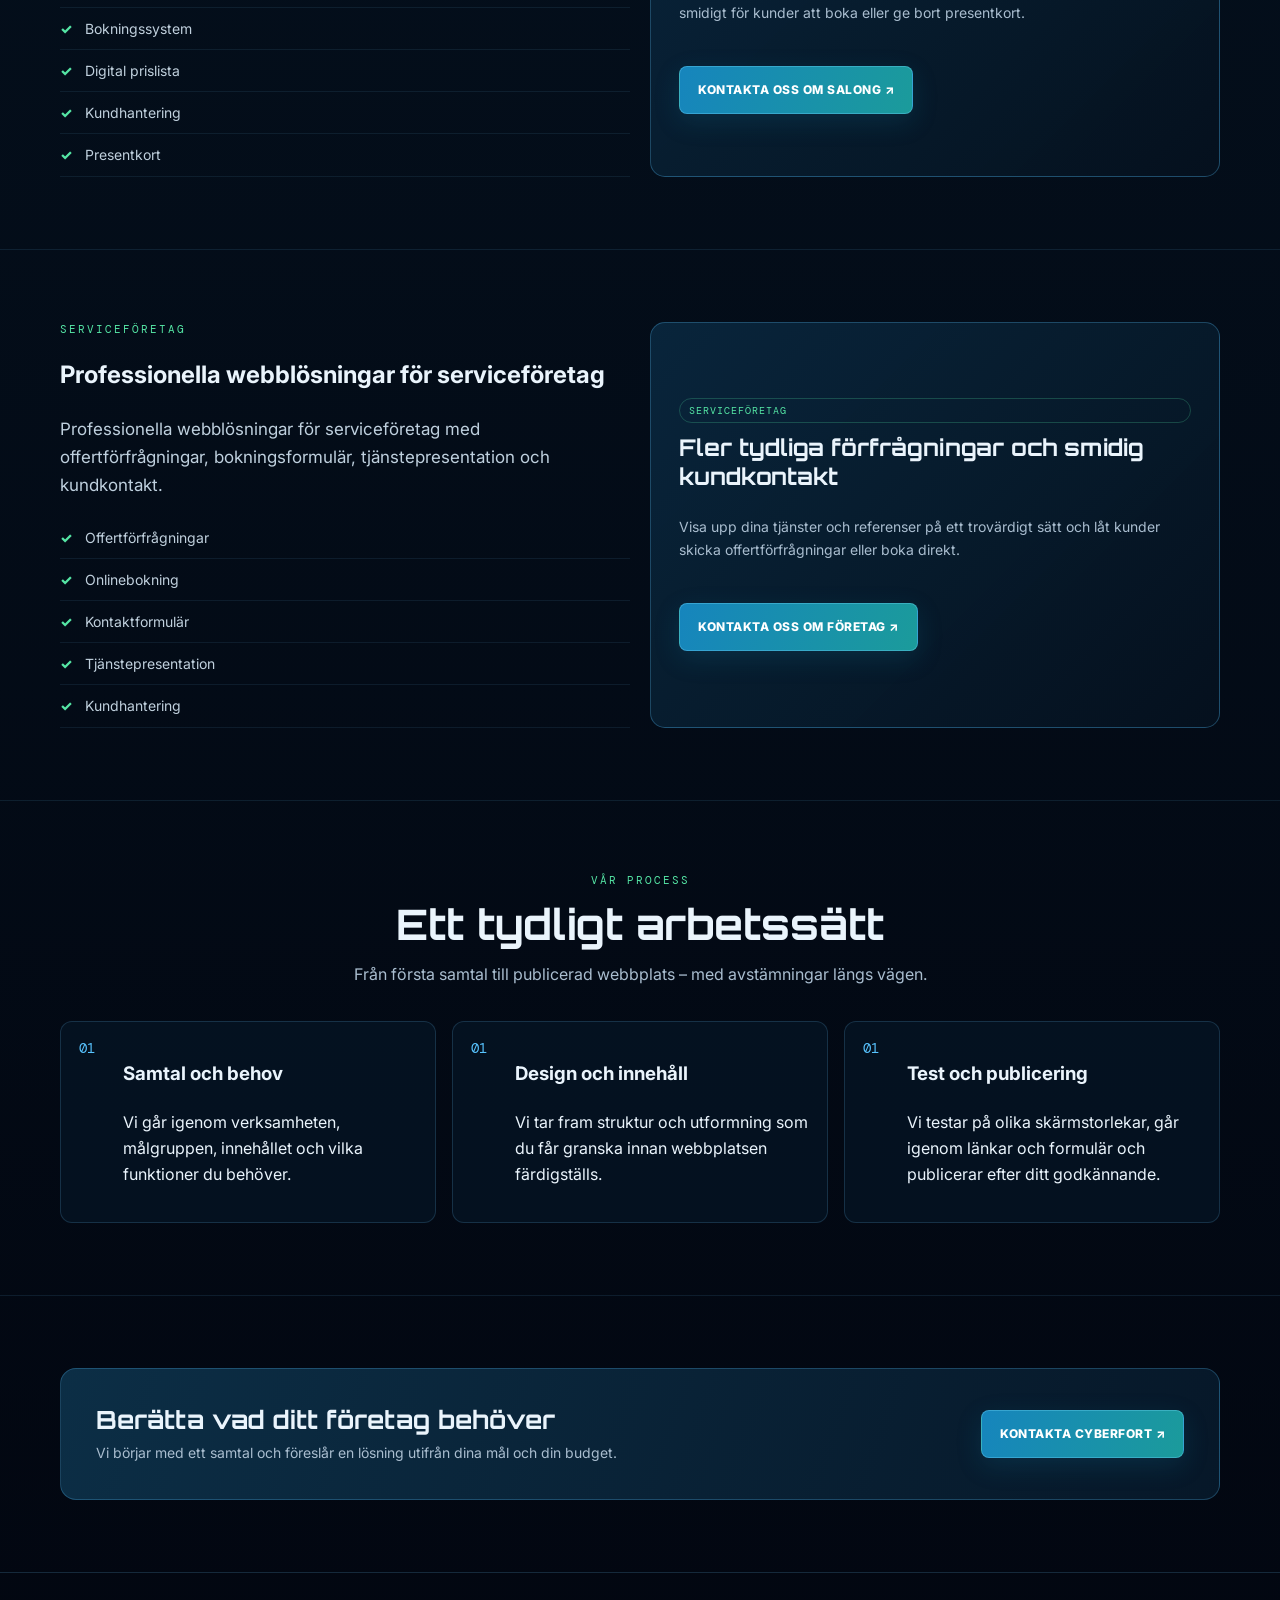
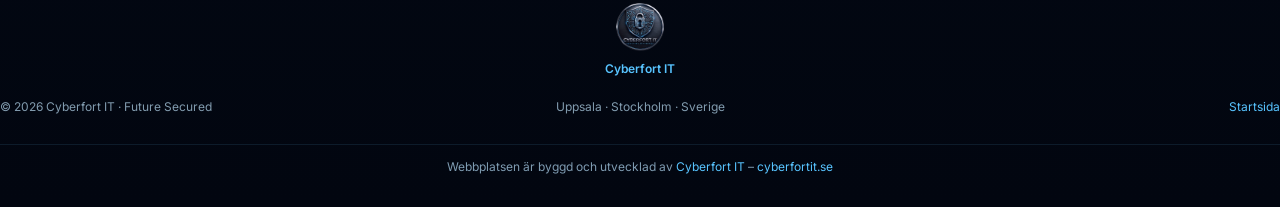
==== commit 609913d5: "Update print statement from 'Hello' to 'Goodbye'" ====
--- a/business-websites/index.html
+++ b/business-websites/index.html
@@ -12,10 +12,16 @@
 #salonger,#serviceforetag{scroll-margin-top:96px}
 .topline .cf-pulse-dot{color:#38bdf8;font-weight:700;display:inline-block;animation:cfDotPulse 1.6s ease-in-out infinite}
 @keyframes cfDotPulse{0%,100%{opacity:1;transform:scale(1)}50%{opacity:.25;transform:scale(.82)}}
-.footer .cf-footer-brand{display:inline-flex;flex-direction:column;align-items:flex-end;gap:4px}
-.footer .cf-footer-brand img{height:22px;width:auto;border-radius:4px;display:block}
-@media (max-width:640px){.footer .cf-footer-brand{align-items:flex-start}}
-</style></head><body data-page="business"><div class="topline"><span class="cf-pulse-dot" aria-hidden="true">●</span> &nbsp;CYBERFORT IT &nbsp;•&nbsp; FUTURE SECURED &nbsp;•&nbsp; UPPSALA / STOCKHOLM&nbsp; <span class="cf-pulse-dot" aria-hidden="true">●</span></div><header class="site-header"><div class="shell"><div class="navrow"><a class="brand" href="/"><img src="/logo.png" alt="Cyberfort IT"><span><strong>CYBERFORT <span>IT</span></strong><small>FUTURE SECURED</small></span></a><nav class="navlinks"><a href="/" data-t="home">Startsida</a><a href="/business-websites/" data-t="businessNav">Webbplatser</a><a href="/restaurant-solutions/" data-t="restaurantNav">Restauranger</a><a href="/#contact" data-t="contactNav">Kontakt</a></nav><div class="nav-actions"><button class="lang" id="langBtn" type="button">EN</button><a class="btn" href="mailto:info@cyberfortit.se?subject=Webbf%C3%B6rfr%C3%A5gan" data-t="headerCta">BEGÄR OFFERT ↗</a><button class="mobile-toggle" id="mobileToggle" aria-label="Öppna meny">☰</button></div></div><nav class="mobile-menu-panel" id="mobileMenu"><a href="/" data-t="home">Startsida</a><a href="/business-websites/" data-t="businessNav">Webbplatser</a><a href="/restaurant-solutions/" data-t="restaurantNav">Restauranger</a><a href="/#contact" data-t="contactNav">Kontakt</a></nav></div></header><main><section class="shell hero"><div class="hero-copy"><span class="eyebrow" data-sv="WEBBPLATSER FÖR FÖRETAG" data-en="BUSINESS WEBSITES">WEBBPLATSER FÖR FÖRETAG</span><h1 data-sv="En professionell webbplats.<br><span>En starkare digital närvaro.</span>" data-en="A professional website.<br><span>A stronger digital presence.</span>">En professionell webbplats.<br><span>En starkare digital närvaro.</span></h1><p class="lead" data-sv="Vi skapar moderna, mobilanpassade webbplatser som hjälper dina kunder att hitta dig, förstå dina tjänster och ta nästa steg. Design, innehåll och funktioner anpassas efter din verksamhet." data-en="We create modern, mobile-friendly websites that help customers find you, understand your services and take the next step. Design, content and features are tailored to your business.">Vi skapar moderna, mobilanpassade webbplatser som hjälper dina kunder att hitta dig, förstå dina tjänster och ta nästa steg. Design, innehåll och funktioner anpassas efter din verksamhet.</p><div class="hero-actions"><a class="btn" href="mailto:info@cyberfortit.se?subject=F%C3%B6rfr%C3%A5gan%20om%20webbplats" data-sv="BEGÄR EN KOSTNADSFRI DIALOG ↗" data-en="REQUEST A FREE DISCUSSION ↗">BEGÄR EN KOSTNADSFRI DIALOG ↗</a><a class="btn secondary" href="#industries" data-sv="SE LÖSNINGAR" data-en="EXPLORE SOLUTIONS">SE LÖSNINGAR</a></div><div class="micro" data-sv="SVENSKA SOM GRUND • RESPONSIV DESIGN • BYGGT EFTER DINA BEHOV" data-en="SWEDISH AS THE BASE LANGUAGE • RESPONSIVE DESIGN • BUILT AROUND YOUR NEEDS">SVENSKA SOM GRUND • RESPONSIV DESIGN • BYGGT EFTER DINA BEHOV</div></div><div class="visual" aria-label="Illustration av en företagswebbplats"><div class="browser"><div class="browserbar"><i></i><i></i><i></i><span class="address" data-sv="https://dittforetag.se" data-en="https://yourbusiness.com">https://dittforetag.se</span></div><div class="mock"><div class="mockhead"><span data-sv="DITT FÖRETAG" data-en="YOUR BUSINESS">DITT FÖRETAG</span> <span data-sv="MENY  TJÄNSTER  KONTAKT" data-en="MENU  SERVICES  CONTACT">MENY  TJÄNSTER  KONTAKT</span></div><div class="mockhero"><small data-sv="VÄLKOMMEN TILL OSS" data-en="WELCOME TO US">VÄLKOMMEN TILL OSS</small><h3 data-sv="En tydlig digital<br>första kontakt." data-en="A clear digital<br>first impression.">En tydlig digital<br>första kontakt.</h3><p data-sv="Informationen dina kunder behöver – samlad på ett ställe." data-en="The information your customers need – gathered in one place.">Informationen dina kunder behöver – samlad på ett ställe.</p></div><div class="mockcards"><div class="mockcard"><img id="bizCard1" src="https://raw.githubusercontent.com/Abbas78Cyberfort/cyberfortit-websitr/refs/heads/main/business-websites/images%3Abusiness-sv-1.jpg.JPG" data-sv-src="https://raw.githubusercontent.com/Abbas78Cyberfort/cyberfortit-websitr/refs/heads/main/business-websites/images%3Abusiness-sv-1.jpg.JPG" data-en-src="/business-websites/business-en-1.jpg" data-sv-alt="Skräddarsydda hemsidor" data-en-alt="Custom website design" alt="Skräddarsydda hemsidor" decoding="async"></div><div class="mockcard"><img id="bizCard2" src="https://raw.githubusercontent.com/Abbas78Cyberfort/cyberfortit-websitr/refs/heads/main/business-websites/images%3Abusiness-sv-2.jpg.JPG" data-sv-src="https://raw.githubusercontent.com/Abbas78Cyberfort/cyberfortit-websitr/refs/heads/main/business-websites/images%3Abusiness-sv-2.jpg.JPG" data-en-src="/business-websites/business-en-2.jpg" data-sv-alt="E-handelslösningar" data-en-alt="E-commerce solutions" alt="E-handelslösningar" decoding="async"></div><div class="mockcard"><img id="bizCard3" src="https://raw.githubusercontent.com/Abbas78Cyberfort/cyberfortit-websitr/refs/heads/main/business-websites/images%3Abusiness-sv-3.jpg.JPG" data-sv-src="https://raw.githubusercontent.com/Abbas78Cyberfort/cyberfortit-websitr/refs/heads/main/business-websites/images%3Abusiness-sv-3.jpg.JPG" data-en-src="/business-websites/business-en-3.jpg" data-sv-alt="Säkerhet för din hemsida" data-en-alt="Website security" alt="Säkerhet för din hemsida" decoding="async"></div></div><div class="mockfoot"><span data-sv="RESPONSIV DESIGN" data-en="RESPONSIVE DESIGN">RESPONSIV DESIGN</span><span data-sv="SV / EN + VALFRITT SPRÅK" data-en="SV / EN + ANY LANGUAGE">SV / EN + VALFRITT SPRÅK</span></div></div></div></div></section><section class="section"><div class="shell split"><div class="callout"><span class="tag" data-sv="VARFÖR EN EGEN WEBBPLATS" data-en="WHY HAVE YOUR OWN WEBSITE">VARFÖR EN EGEN WEBBPLATS</span><h3 data-sv="En webbplats ska göra mer än att bara se bra ut." data-en="A website should do more than look good.">En webbplats ska göra mer än att bara se bra ut.</h3><p data-sv="Dina kunder ska enkelt kunna förstå vad du erbjuder, hitta rätt information och kontakta dig – oavsett om de använder mobil, surfplatta eller dator." data-en="Your customers should be able to understand what you offer, find the right information and contact you – whether they use a phone, tablet or computer.">Dina kunder ska enkelt kunna förstå vad du erbjuder, hitta rätt information och kontakta dig – oavsett om de använder mobil, surfplatta eller dator.</p></div><div class="callout"><span class="tag" data-sv="CYBERFORT IT" data-en="CYBERFORT IT">CYBERFORT IT</span><h3 data-sv="Din verksamhet. Ditt varumärke. Din webbplats." data-en="Your business. Your brand. Your website.">Din verksamhet. Ditt varumärke. Din webbplats.</h3><p data-sv="Vi utgår från dina mål och skapar en lösning som kan växa med verksamheten. Du behöver inte köpa funktioner du inte har nytta av idag." data-en="We start with your goals and create a solution that can grow with your business. You do not need to pay for features you do not need today.">Vi utgår från dina mål och skapar en lösning som kan växa med verksamheten. Du behöver inte köpa funktioner du inte har nytta av idag.</p></div></div></section><section class="section"><div class="shell"><div class="section-head"><div class="eyebrow" data-sv="VAD VI ERBJUDER" data-en="WHAT WE OFFER">VAD VI ERBJUDER</div><h2 data-sv="Det här kan vi bygga" data-en="What we can build">Det här kan vi bygga</h2><p data-sv="En tydlig och genomtänkt webbplats med funktioner som passar din verksamhet." data-en="A clear, considered website with features that fit the way your business works.">En tydlig och genomtänkt webbplats med funktioner som passar din verksamhet.</p></div><div class="grid" id="featureGrid"></div></div></section><section class="section"><div class="shell split"><div class="callout"><span class="tag" data-sv="FLERSPRÅKIG WEBBPLATS" data-en="MULTILINGUAL WEBSITE">FLERSPRÅKIG WEBBPLATS</span><h3 data-sv="Nå dina kunder på deras språk" data-en="Reach customers in their language">Nå dina kunder på deras språk</h3><p data-sv="Cyberforts egna webbplats finns på svenska och engelska. När vi bygger en webbplats åt dig är svenska grundspråket. Du väljer sedan det andra språket utifrån din målgrupp – till exempel arabiska, persiska, engelska, turkiska eller ett annat språk. Fler språk kan läggas till efter överenskommelse." data-en="Cyberfort’s own website is available in Swedish and English. When we build a website for your business, Swedish is the base language. You choose the second language based on your audience – for example Arabic, Persian, English, Turkish or another language. Additional languages can be added by agreement.">Cyberforts egna webbplats finns på svenska och engelska. När vi bygger en webbplats åt dig är svenska grundspråket. Du väljer sedan det andra språket utifrån din målgrupp – till exempel arabiska, persiska, engelska, turkiska eller ett annat språk. Fler språk kan läggas till efter överenskommelse.</p></div><div class="callout"><span class="tag" data-sv="FLEXIBELT OCH TYDLIGT" data-en="FLEXIBLE AND CLEAR">FLEXIBELT OCH TYDLIGT</span><h3 data-sv="Du väljer var webbplatsen ska ligga" data-en="Choose where your website is hosted">Du väljer var webbplatsen ska ligga</h3><p data-sv="Vi kan hjälpa dig att välja en lämplig lösning. Du kan använda ditt eget webbhotell eller få hjälp att ordna hosting. Vi testar webbplatsen före lansering och kontrollerar den igen efter flytten. Kostnader för domän och webbhotell redovisas separat." data-en="We can help you choose a suitable option. You can use your own hosting provider or ask us to help arrange hosting. We test the website before launch and check it again after migration. Domain and hosting costs are shown separately.">Vi kan hjälpa dig att välja en lämplig lösning. Du kan använda ditt eget webbhotell eller få hjälp att ordna hosting. Vi testar webbplatsen före lansering och kontrollerar den igen efter flytten. Kostnader för domän och webbhotell redovisas separat.</p><p class="note" data-sv="Webbhotell väljs utifrån webbplatsens teknik, trafik och funktioner. Vissa funktioner kan kräva särskilda serverlösningar." data-en="Hosting is selected according to the website’s technology, traffic and features. Some features may require specific server capabilities.">Webbhotell väljs utifrån webbplatsens teknik, trafik och funktioner. Vissa funktioner kan kräva särskilda serverlösningar.</p></div></div></section><section class="section" id="industries"><div class="shell"><div class="section-head"><div class="eyebrow" data-sv="BRANSCHANPASSAT" data-en="BUILT FOR YOUR INDUSTRY">BRANSCHANPASSAT</div><h2 data-sv="Webbplatser för olika verksamheter" data-en="Websites for different businesses">Webbplatser för olika verksamheter</h2><p data-sv="Vi anpassar webbplatsen efter hur dina kunder söker information och hur din verksamhet arbetar." data-en="We adapt the website to how your customers look for information and how your business operates.">Vi anpassar webbplatsen efter hur dina kunder söker information och hur din verksamhet arbetar.</p></div><div class="grid" id="industryGrid"></div></div></section><section class="section" id="salonger"><div class="shell split"><div><div class="eyebrow" data-sv="SALONGER & SKÖNHETSSALONGER" data-en="SALONS & BEAUTY STUDIOS">SALONGER & SKÖNHETSSALONGER</div><h2 data-sv="Smarta digitala lösningar för salonger" data-en="Smart digital solutions for salons">Smarta digitala lösningar för salonger</h2><p class="lead" data-sv="Smarta digitala lösningar för salonger med onlinebokning, digitala prislistor, kundhantering och presentkort." data-en="Smart digital solutions for salons, including online booking, digital price lists, customer management and gift cards.">Smarta digitala lösningar för salonger med onlinebokning, digitala prislistor, kundhantering och presentkort.</p><ul class="feature-list"><li data-sv="Onlinebokning" data-en="Online booking">Onlinebokning</li><li data-sv="Bokningssystem" data-en="Booking system">Bokningssystem</li><li data-sv="Digital prislista" data-en="Digital price list">Digital prislista</li><li data-sv="Kundhantering" data-en="Customer management">Kundhantering</li><li data-sv="Presentkort" data-en="Gift cards">Presentkort</li></ul></div><div class="callout"><span class="tag" data-sv="SALONGER" data-en="SALONS">SALONGER</span><h3 data-sv="Gör det enkelt för kunder att boka och se behandlingar" data-en="Make it easy for clients to book and view treatments">Gör det enkelt för kunder att boka och se behandlingar</h3><p data-sv="Presentera dina behandlingar, tider och priser tydligt i mobilen och gör det smidigt för kunder att boka eller ge bort presentkort." data-en="Present your treatments, availability and prices clearly on mobile while making booking and gift cards effortless.">Presentera dina behandlingar, tider och priser tydligt i mobilen och gör det smidigt för kunder att boka eller ge bort presentkort.</p><div class="hero-actions" style="margin-bottom:0"><a class="btn" href="mailto:info@cyberfortit.se?subject=L%C3%B6sning%20f%C3%B6r%20salong" data-sv="KONTAKTA OSS OM SALONG ↗" data-en="CONTACT US ABOUT SALONS ↗">KONTAKTA OSS OM SALONG ↗</a></div></div></div></section><section class="section" id="serviceforetag"><div class="shell split"><div><div class="eyebrow" data-sv="SERVICEFÖRETAG" data-en="SERVICE COMPANIES">SERVICEFÖRETAG</div><h2 data-sv="Professionella webblösningar för serviceföretag" data-en="Professional web solutions for service companies">Professionella webblösningar för serviceföretag</h2><p class="lead" data-sv="Professionella webblösningar för serviceföretag med offertförfrågningar, bokningsformulär, tjänstepresentation och kundkontakt." data-en="Professional web solutions for service businesses, including quote requests, booking forms, service presentations and customer communication.">Professionella webblösningar för serviceföretag med offertförfrågningar, bokningsformulär, tjänstepresentation och kundkontakt.</p><ul class="feature-list"><li data-sv="Offertförfrågningar" data-en="Quote requests">Offertförfrågningar</li><li data-sv="Onlinebokning" data-en="Online booking">Onlinebokning</li><li data-sv="Kontaktformulär" data-en="Contact form">Kontaktformulär</li><li data-sv="Tjänstepresentation" data-en="Service presentation">Tjänstepresentation</li><li data-sv="Kundhantering" data-en="Customer management">Kundhantering</li></ul></div><div class="callout"><span class="tag" data-sv="SERVICEFÖRETAG" data-en="SERVICE COMPANIES">SERVICEFÖRETAG</span><h3 data-sv="Fler tydliga förfrågningar och smidig kundkontakt" data-en="Clearer enquiries and smoother client communication">Fler tydliga förfrågningar och smidig kundkontakt</h3><p data-sv="Visa upp dina tjänster och referenser på ett trovärdigt sätt och låt kunder skicka offertförfrågningar eller boka direkt." data-en="Showcase your services and projects clearly while letting clients request quotes or book directly.">Visa upp dina tjänster och referenser på ett trovärdigt sätt och låt kunder skicka offertförfrågningar eller boka direkt.</p><div class="hero-actions" style="margin-bottom:0"><a class="btn" href="mailto:info@cyberfortit.se?subject=L%C3%B6sning%20f%C3%B6r%20servicef%C3%B6retag" data-sv="KONTAKTA OSS OM FÖRETAG ↗" data-en="CONTACT US ABOUT BUSINESS ↗">KONTAKTA OSS OM FÖRETAG ↗</a></div></div></div></section><section class="section"><div class="shell"><div class="section-head"><div class="eyebrow" data-sv="VÅR PROCESS" data-en="OUR PROCESS">VÅR PROCESS</div><h2 data-sv="Ett tydligt arbetssätt" data-en="A clear process">Ett tydligt arbetssätt</h2><p data-sv="Från första samtal till publicerad webbplats – med avstämningar längs vägen." data-en="From the first conversation to launch, with review points along the way.">Från första samtal till publicerad webbplats – med avstämningar längs vägen.</p></div><div class="grid" id="stepsGrid"></div></div></section><section class="section"><div class="shell"><div class="cta-band"><div><h2 data-sv="Berätta vad ditt företag behöver" data-en="Tell us what your business needs">Berätta vad ditt företag behöver</h2><p data-sv="Vi börjar med ett samtal och föreslår en lösning utifrån dina mål och din budget." data-en="We start with a conversation and suggest an approach based on your goals and budget.">Vi börjar med ett samtal och föreslår en lösning utifrån dina mål och din budget.</p></div><a class="btn" href="mailto:info@cyberfortit.se?subject=Webbf%C3%B6rfr%C3%A5gan" data-sv="KONTAKTA CYBERFORT ↗" data-en="CONTACT CYBERFORT ↗">KONTAKTA CYBERFORT ↗</a></div></div></section></main><footer class="footer"><div class="shell footer-inner"><span>© <span id="year"></span> Cyberfort IT · Future Secured</span><span>Uppsala · Stockholm · Sverige</span><div class="cf-footer-brand"><img src="/logo.png" alt="Cyberfort IT"><a href="/" data-sv="Cyberfort IT ↗" data-en="Cyberfort IT ↗">Cyberfort IT ↗</a></div></div></footer><script src="/assets/business-pages.js"></script><script>
+.footer .cf-footer-stack{display:flex;flex-direction:column;gap:18px;width:100%}
+.footer .cf-footer-brand{display:flex;flex-direction:column;align-items:center;justify-content:center;gap:8px;text-align:center}
+.footer .cf-footer-brand img{height:48px;width:auto;border-radius:8px;display:block}
+.footer .cf-footer-brand a{font-weight:600;text-decoration:none}
+.footer .cf-footer-bottom{display:grid;grid-template-columns:1fr auto 1fr;align-items:center;gap:12px;width:100%}
+.footer .cf-footer-bottom > :first-child{text-align:left}
+.footer .cf-footer-bottom > :nth-child(2){text-align:center}
+.footer .cf-footer-bottom > :last-child{text-align:right}
+@media (max-width:640px){.footer .cf-footer-bottom{grid-template-columns:1fr;gap:8px;text-align:center}.footer .cf-footer-bottom > *{text-align:center}}
+</style></head><body data-page="business"><div class="topline"><span class="cf-pulse-dot" aria-hidden="true">●</span> &nbsp;CYBERFORT IT &nbsp;•&nbsp; FUTURE SECURED &nbsp;•&nbsp; UPPSALA / STOCKHOLM&nbsp; <span class="cf-pulse-dot" aria-hidden="true">●</span></div><header class="site-header"><div class="shell"><div class="navrow"><a class="brand" href="/"><img src="/logo.png" alt="Cyberfort IT"><span><strong>CYBERFORT <span>IT</span></strong><small>FUTURE SECURED</small></span></a><nav class="navlinks"><a href="/" data-t="home">Startsida</a><a href="/business-websites/" data-t="businessNav">Webbplatser</a><a href="/restaurant-solutions/" data-t="restaurantNav">Restauranger</a><a href="/#contact" data-t="contactNav">Kontakt</a></nav><div class="nav-actions"><button class="lang" id="langBtn" type="button">EN</button><a class="btn" href="mailto:info@cyberfortit.se?subject=Webbf%C3%B6rfr%C3%A5gan" data-t="headerCta">BEGÄR OFFERT ↗</a><button class="mobile-toggle" id="mobileToggle" aria-label="Öppna meny">☰</button></div></div><nav class="mobile-menu-panel" id="mobileMenu"><a href="/" data-t="home">Startsida</a><a href="/business-websites/" data-t="businessNav">Webbplatser</a><a href="/restaurant-solutions/" data-t="restaurantNav">Restauranger</a><a href="/#contact" data-t="contactNav">Kontakt</a></nav></div></header><main><section class="shell hero"><div class="hero-copy"><span class="eyebrow" data-sv="WEBBPLATSER FÖR FÖRETAG" data-en="BUSINESS WEBSITES">WEBBPLATSER FÖR FÖRETAG</span><h1 data-sv="En professionell webbplats.<br><span>En starkare digital närvaro.</span>" data-en="A professional website.<br><span>A stronger digital presence.</span>">En professionell webbplats.<br><span>En starkare digital närvaro.</span></h1><p class="lead" data-sv="Vi skapar moderna, mobilanpassade webbplatser som hjälper dina kunder att hitta dig, förstå dina tjänster och ta nästa steg. Design, innehåll och funktioner anpassas efter din verksamhet." data-en="We create modern, mobile-friendly websites that help customers find you, understand your services and take the next step. Design, content and features are tailored to your business.">Vi skapar moderna, mobilanpassade webbplatser som hjälper dina kunder att hitta dig, förstå dina tjänster och ta nästa steg. Design, innehåll och funktioner anpassas efter din verksamhet.</p><div class="hero-actions"><a class="btn" href="mailto:info@cyberfortit.se?subject=F%C3%B6rfr%C3%A5gan%20om%20webbplats" data-sv="BEGÄR EN KOSTNADSFRI DIALOG ↗" data-en="REQUEST A FREE DISCUSSION ↗">BEGÄR EN KOSTNADSFRI DIALOG ↗</a><a class="btn secondary" href="#industries" data-sv="SE LÖSNINGAR" data-en="EXPLORE SOLUTIONS">SE LÖSNINGAR</a></div><div class="micro" data-sv="SVENSKA SOM GRUND • RESPONSIV DESIGN • BYGGT EFTER DINA BEHOV" data-en="SWEDISH AS THE BASE LANGUAGE • RESPONSIVE DESIGN • BUILT AROUND YOUR NEEDS">SVENSKA SOM GRUND • RESPONSIV DESIGN • BYGGT EFTER DINA BEHOV</div></div><div class="visual" aria-label="Illustration av en företagswebbplats"><div class="browser"><div class="browserbar"><i></i><i></i><i></i><span class="address" data-sv="https://dittforetag.se" data-en="https://yourbusiness.com">https://dittforetag.se</span></div><div class="mock"><div class="mockhead"><span data-sv="DITT FÖRETAG" data-en="YOUR BUSINESS">DITT FÖRETAG</span> <span data-sv="MENY  TJÄNSTER  KONTAKT" data-en="MENU  SERVICES  CONTACT">MENY  TJÄNSTER  KONTAKT</span></div><div class="mockhero"><small data-sv="VÄLKOMMEN TILL OSS" data-en="WELCOME TO US">VÄLKOMMEN TILL OSS</small><h3 data-sv="En tydlig digital<br>första kontakt." data-en="A clear digital<br>first impression.">En tydlig digital<br>första kontakt.</h3><p data-sv="Informationen dina kunder behöver – samlad på ett ställe." data-en="The information your customers need – gathered in one place.">Informationen dina kunder behöver – samlad på ett ställe.</p></div><div class="mockcards"><div class="mockcard"><img id="bizCard1" src="https://raw.githubusercontent.com/Abbas78Cyberfort/cyberfortit-websitr/refs/heads/main/business-websites/images%3Abusiness-sv-1.jpg.JPG" data-sv-src="https://raw.githubusercontent.com/Abbas78Cyberfort/cyberfortit-websitr/refs/heads/main/business-websites/images%3Abusiness-sv-1.jpg.JPG" data-en-src="/business-websites/business-en-1.jpg" data-sv-alt="Skräddarsydda hemsidor" data-en-alt="Custom website design" alt="Skräddarsydda hemsidor" decoding="async"></div><div class="mockcard"><img id="bizCard2" src="https://raw.githubusercontent.com/Abbas78Cyberfort/cyberfortit-websitr/refs/heads/main/business-websites/images%3Abusiness-sv-2.jpg.JPG" data-sv-src="https://raw.githubusercontent.com/Abbas78Cyberfort/cyberfortit-websitr/refs/heads/main/business-websites/images%3Abusiness-sv-2.jpg.JPG" data-en-src="/business-websites/business-en-2.jpg" data-sv-alt="E-handelslösningar" data-en-alt="E-commerce solutions" alt="E-handelslösningar" decoding="async"></div><div class="mockcard"><img id="bizCard3" src="https://raw.githubusercontent.com/Abbas78Cyberfort/cyberfortit-websitr/refs/heads/main/business-websites/images%3Abusiness-sv-3.jpg.JPG" data-sv-src="https://raw.githubusercontent.com/Abbas78Cyberfort/cyberfortit-websitr/refs/heads/main/business-websites/images%3Abusiness-sv-3.jpg.JPG" data-en-src="/business-websites/business-en-3.jpg" data-sv-alt="Säkerhet för din hemsida" data-en-alt="Website security" alt="Säkerhet för din hemsida" decoding="async"></div></div><div class="mockfoot"><span data-sv="RESPONSIV DESIGN" data-en="RESPONSIVE DESIGN">RESPONSIV DESIGN</span><span data-sv="SV / EN + VALFRITT SPRÅK" data-en="SV / EN + ANY LANGUAGE">SV / EN + VALFRITT SPRÅK</span></div></div></div></div></section><section class="section"><div class="shell split"><div class="callout"><span class="tag" data-sv="VARFÖR EN EGEN WEBBPLATS" data-en="WHY HAVE YOUR OWN WEBSITE">VARFÖR EN EGEN WEBBPLATS</span><h3 data-sv="En webbplats ska göra mer än att bara se bra ut." data-en="A website should do more than look good.">En webbplats ska göra mer än att bara se bra ut.</h3><p data-sv="Dina kunder ska enkelt kunna förstå vad du erbjuder, hitta rätt information och kontakta dig – oavsett om de använder mobil, surfplatta eller dator." data-en="Your customers should be able to understand what you offer, find the right information and contact you – whether they use a phone, tablet or computer.">Dina kunder ska enkelt kunna förstå vad du erbjuder, hitta rätt information och kontakta dig – oavsett om de använder mobil, surfplatta eller dator.</p></div><div class="callout"><span class="tag" data-sv="CYBERFORT IT" data-en="CYBERFORT IT">CYBERFORT IT</span><h3 data-sv="Din verksamhet. Ditt varumärke. Din webbplats." data-en="Your business. Your brand. Your website.">Din verksamhet. Ditt varumärke. Din webbplats.</h3><p data-sv="Vi utgår från dina mål och skapar en lösning som kan växa med verksamheten. Du behöver inte köpa funktioner du inte har nytta av idag." data-en="We start with your goals and create a solution that can grow with your business. You do not need to pay for features you do not need today.">Vi utgår från dina mål och skapar en lösning som kan växa med verksamheten. Du behöver inte köpa funktioner du inte har nytta av idag.</p></div></div></section><section class="section"><div class="shell"><div class="section-head"><div class="eyebrow" data-sv="VAD VI ERBJUDER" data-en="WHAT WE OFFER">VAD VI ERBJUDER</div><h2 data-sv="Det här kan vi bygga" data-en="What we can build">Det här kan vi bygga</h2><p data-sv="En tydlig och genomtänkt webbplats med funktioner som passar din verksamhet." data-en="A clear, considered website with features that fit the way your business works.">En tydlig och genomtänkt webbplats med funktioner som passar din verksamhet.</p></div><div class="grid" id="featureGrid"></div></div></section><section class="section"><div class="shell split"><div class="callout"><span class="tag" data-sv="FLERSPRÅKIG WEBBPLATS" data-en="MULTILINGUAL WEBSITE">FLERSPRÅKIG WEBBPLATS</span><h3 data-sv="Nå dina kunder på deras språk" data-en="Reach customers in their language">Nå dina kunder på deras språk</h3><p data-sv="Cyberforts egna webbplats finns på svenska och engelska. När vi bygger en webbplats åt dig är svenska grundspråket. Du väljer sedan det andra språket utifrån din målgrupp – till exempel arabiska, persiska, engelska, turkiska eller ett annat språk. Fler språk kan läggas till efter överenskommelse." data-en="Cyberfort’s own website is available in Swedish and English. When we build a website for your business, Swedish is the base language. You choose the second language based on your audience – for example Arabic, Persian, English, Turkish or another language. Additional languages can be added by agreement.">Cyberforts egna webbplats finns på svenska och engelska. När vi bygger en webbplats åt dig är svenska grundspråket. Du väljer sedan det andra språket utifrån din målgrupp – till exempel arabiska, persiska, engelska, turkiska eller ett annat språk. Fler språk kan läggas till efter överenskommelse.</p></div><div class="callout"><span class="tag" data-sv="FLEXIBELT OCH TYDLIGT" data-en="FLEXIBLE AND CLEAR">FLEXIBELT OCH TYDLIGT</span><h3 data-sv="Du väljer var webbplatsen ska ligga" data-en="Choose where your website is hosted">Du väljer var webbplatsen ska ligga</h3><p data-sv="Vi kan hjälpa dig att välja en lämplig lösning. Du kan använda ditt eget webbhotell eller få hjälp att ordna hosting. Vi testar webbplatsen före lansering och kontrollerar den igen efter flytten. Kostnader för domän och webbhotell redovisas separat." data-en="We can help you choose a suitable option. You can use your own hosting provider or ask us to help arrange hosting. We test the website before launch and check it again after migration. Domain and hosting costs are shown separately.">Vi kan hjälpa dig att välja en lämplig lösning. Du kan använda ditt eget webbhotell eller få hjälp att ordna hosting. Vi testar webbplatsen före lansering och kontrollerar den igen efter flytten. Kostnader för domän och webbhotell redovisas separat.</p><p class="note" data-sv="Webbhotell väljs utifrån webbplatsens teknik, trafik och funktioner. Vissa funktioner kan kräva särskilda serverlösningar." data-en="Hosting is selected according to the website’s technology, traffic and features. Some features may require specific server capabilities.">Webbhotell väljs utifrån webbplatsens teknik, trafik och funktioner. Vissa funktioner kan kräva särskilda serverlösningar.</p></div></div></section><section class="section" id="industries"><div class="shell"><div class="section-head"><div class="eyebrow" data-sv="BRANSCHANPASSAT" data-en="BUILT FOR YOUR INDUSTRY">BRANSCHANPASSAT</div><h2 data-sv="Webbplatser för olika verksamheter" data-en="Websites for different businesses">Webbplatser för olika verksamheter</h2><p data-sv="Vi anpassar webbplatsen efter hur dina kunder söker information och hur din verksamhet arbetar." data-en="We adapt the website to how your customers look for information and how your business operates.">Vi anpassar webbplatsen efter hur dina kunder söker information och hur din verksamhet arbetar.</p></div><div class="grid" id="industryGrid"></div></div></section><section class="section" id="salonger"><div class="shell split"><div><div class="eyebrow" data-sv="SALONGER & SKÖNHETSSALONGER" data-en="SALONS & BEAUTY STUDIOS">SALONGER & SKÖNHETSSALONGER</div><h2 data-sv="Smarta digitala lösningar för salonger" data-en="Smart digital solutions for salons">Smarta digitala lösningar för salonger</h2><p class="lead" data-sv="Smarta digitala lösningar för salonger med onlinebokning, digitala prislistor, kundhantering och presentkort." data-en="Smart digital solutions for salons, including online booking, digital price lists, customer management and gift cards.">Smarta digitala lösningar för salonger med onlinebokning, digitala prislistor, kundhantering och presentkort.</p><ul class="feature-list"><li data-sv="Onlinebokning" data-en="Online booking">Onlinebokning</li><li data-sv="Bokningssystem" data-en="Booking system">Bokningssystem</li><li data-sv="Digital prislista" data-en="Digital price list">Digital prislista</li><li data-sv="Kundhantering" data-en="Customer management">Kundhantering</li><li data-sv="Presentkort" data-en="Gift cards">Presentkort</li></ul></div><div class="callout"><span class="tag" data-sv="SALONGER" data-en="SALONS">SALONGER</span><h3 data-sv="Gör det enkelt för kunder att boka och se behandlingar" data-en="Make it easy for clients to book and view treatments">Gör det enkelt för kunder att boka och se behandlingar</h3><p data-sv="Presentera dina behandlingar, tider och priser tydligt i mobilen och gör det smidigt för kunder att boka eller ge bort presentkort." data-en="Present your treatments, availability and prices clearly on mobile while making booking and gift cards effortless.">Presentera dina behandlingar, tider och priser tydligt i mobilen och gör det smidigt för kunder att boka eller ge bort presentkort.</p><div class="hero-actions" style="margin-bottom:0"><a class="btn" href="mailto:info@cyberfortit.se?subject=L%C3%B6sning%20f%C3%B6r%20salong" data-sv="KONTAKTA OSS OM SALONG ↗" data-en="CONTACT US ABOUT SALONS ↗">KONTAKTA OSS OM SALONG ↗</a></div></div></div></section><section class="section" id="serviceforetag"><div class="shell split"><div><div class="eyebrow" data-sv="SERVICEFÖRETAG" data-en="SERVICE COMPANIES">SERVICEFÖRETAG</div><h2 data-sv="Professionella webblösningar för serviceföretag" data-en="Professional web solutions for service companies">Professionella webblösningar för serviceföretag</h2><p class="lead" data-sv="Professionella webblösningar för serviceföretag med offertförfrågningar, bokningsformulär, tjänstepresentation och kundkontakt." data-en="Professional web solutions for service businesses, including quote requests, booking forms, service presentations and customer communication.">Professionella webblösningar för serviceföretag med offertförfrågningar, bokningsformulär, tjänstepresentation och kundkontakt.</p><ul class="feature-list"><li data-sv="Offertförfrågningar" data-en="Quote requests">Offertförfrågningar</li><li data-sv="Onlinebokning" data-en="Online booking">Onlinebokning</li><li data-sv="Kontaktformulär" data-en="Contact form">Kontaktformulär</li><li data-sv="Tjänstepresentation" data-en="Service presentation">Tjänstepresentation</li><li data-sv="Kundhantering" data-en="Customer management">Kundhantering</li></ul></div><div class="callout"><span class="tag" data-sv="SERVICEFÖRETAG" data-en="SERVICE COMPANIES">SERVICEFÖRETAG</span><h3 data-sv="Fler tydliga förfrågningar och smidig kundkontakt" data-en="Clearer enquiries and smoother client communication">Fler tydliga förfrågningar och smidig kundkontakt</h3><p data-sv="Visa upp dina tjänster och referenser på ett trovärdigt sätt och låt kunder skicka offertförfrågningar eller boka direkt." data-en="Showcase your services and projects clearly while letting clients request quotes or book directly.">Visa upp dina tjänster och referenser på ett trovärdigt sätt och låt kunder skicka offertförfrågningar eller boka direkt.</p><div class="hero-actions" style="margin-bottom:0"><a class="btn" href="mailto:info@cyberfortit.se?subject=L%C3%B6sning%20f%C3%B6r%20servicef%C3%B6retag" data-sv="KONTAKTA OSS OM FÖRETAG ↗" data-en="CONTACT US ABOUT BUSINESS ↗">KONTAKTA OSS OM FÖRETAG ↗</a></div></div></div></section><section class="section"><div class="shell"><div class="section-head"><div class="eyebrow" data-sv="VÅR PROCESS" data-en="OUR PROCESS">VÅR PROCESS</div><h2 data-sv="Ett tydligt arbetssätt" data-en="A clear process">Ett tydligt arbetssätt</h2><p data-sv="Från första samtal till publicerad webbplats – med avstämningar längs vägen." data-en="From the first conversation to launch, with review points along the way.">Från första samtal till publicerad webbplats – med avstämningar längs vägen.</p></div><div class="grid" id="stepsGrid"></div></div></section><section class="section"><div class="shell"><div class="cta-band"><div><h2 data-sv="Berätta vad ditt företag behöver" data-en="Tell us what your business needs">Berätta vad ditt företag behöver</h2><p data-sv="Vi börjar med ett samtal och föreslår en lösning utifrån dina mål och din budget." data-en="We start with a conversation and suggest an approach based on your goals and budget.">Vi börjar med ett samtal och föreslår en lösning utifrån dina mål och din budget.</p></div><a class="btn" href="mailto:info@cyberfortit.se?subject=Webbf%C3%B6rfr%C3%A5gan" data-sv="KONTAKTA CYBERFORT ↗" data-en="CONTACT CYBERFORT ↗">KONTAKTA CYBERFORT ↗</a></div></div></section></main><footer class="footer"><div class="shell cf-footer-stack"><div class="cf-footer-brand"><img src="/logo.png" alt="Cyberfort IT"><a href="/" data-sv="Cyberfort IT" data-en="Cyberfort IT">Cyberfort IT</a></div><div class="cf-footer-bottom"><span>© <span id="year"></span> Cyberfort IT · Future Secured</span><span>Uppsala · Stockholm · Sverige</span><a href="/" data-sv="Startsida" data-en="Home">Startsida</a></div></div></footer><script src="/assets/business-pages.js"></script><script>
 /* Preview gallery: language-matched images + exact frame sizing.
    - Single source of truth for language = <html lang>, which /assets/business-pages.js sets on load and on every SV/EN toggle
      (that same script also swaps all [data-sv][data-en] texts, so text and images always follow the same value).
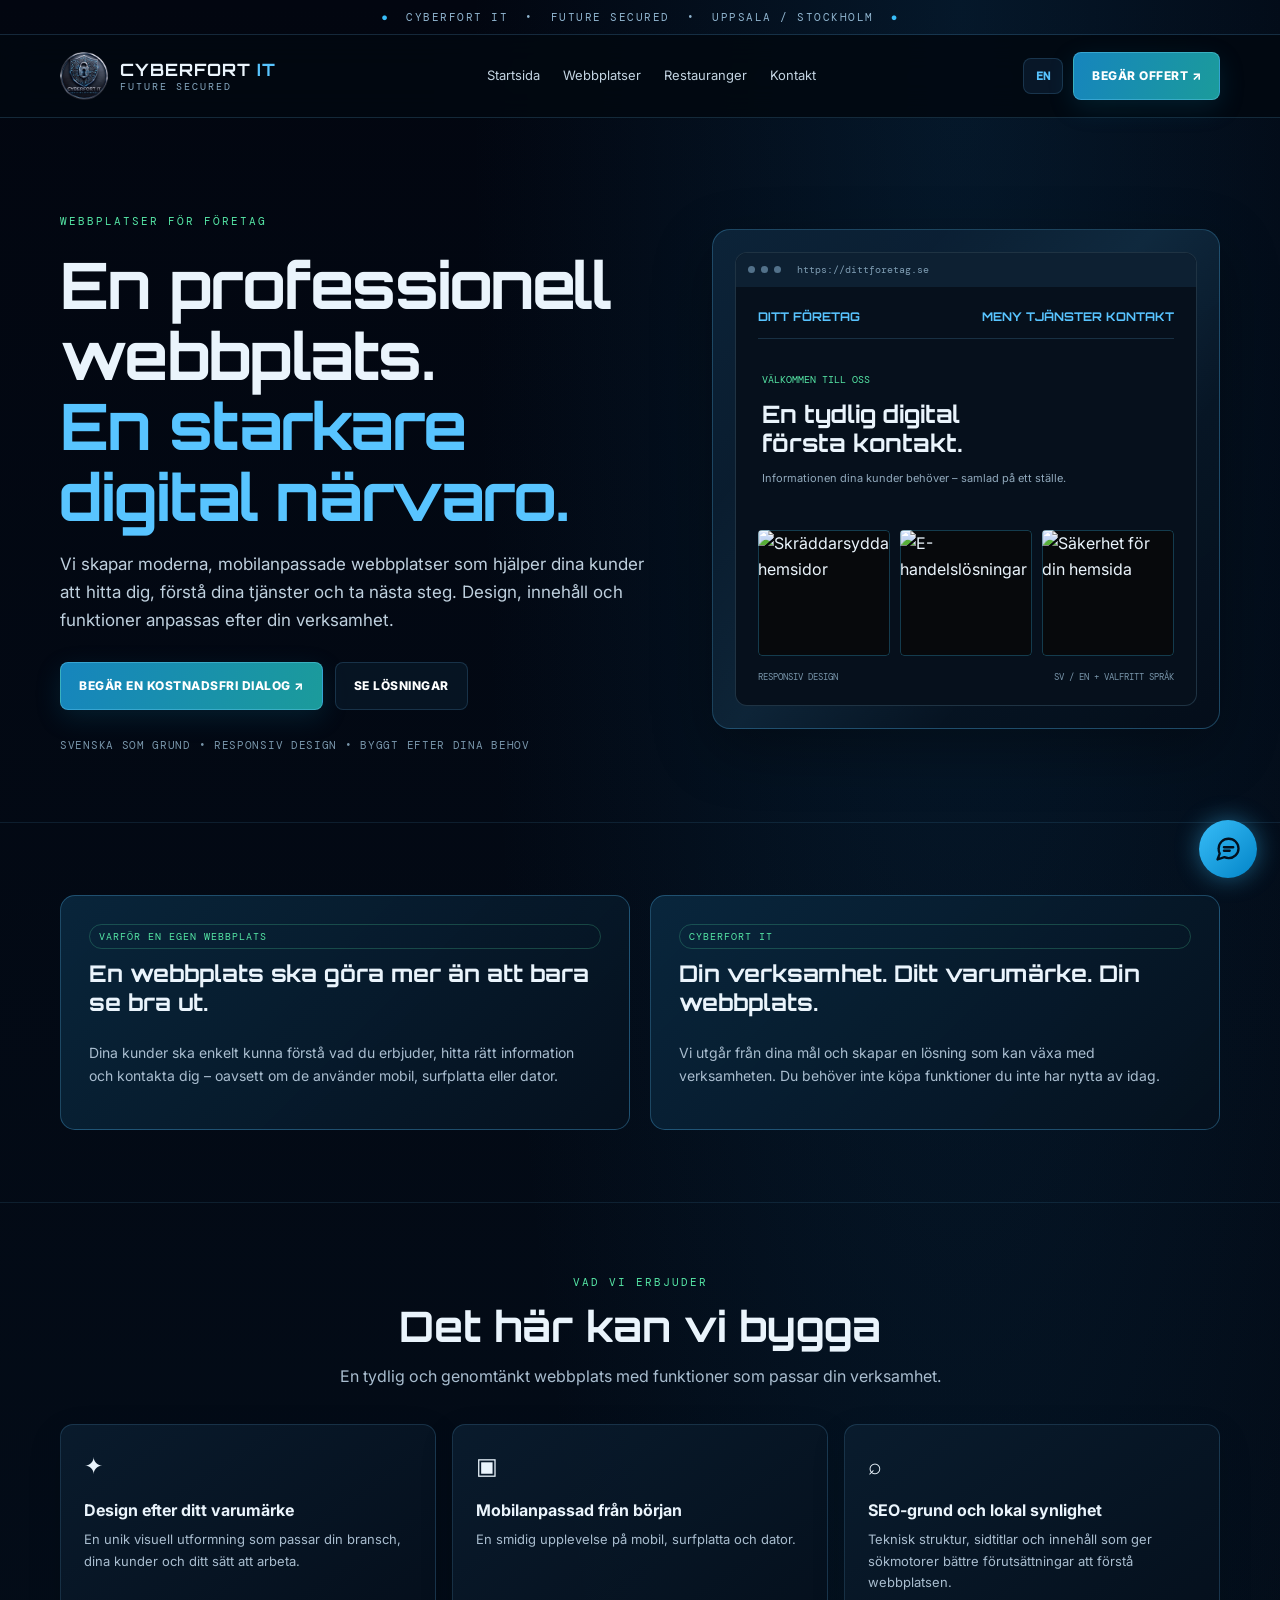
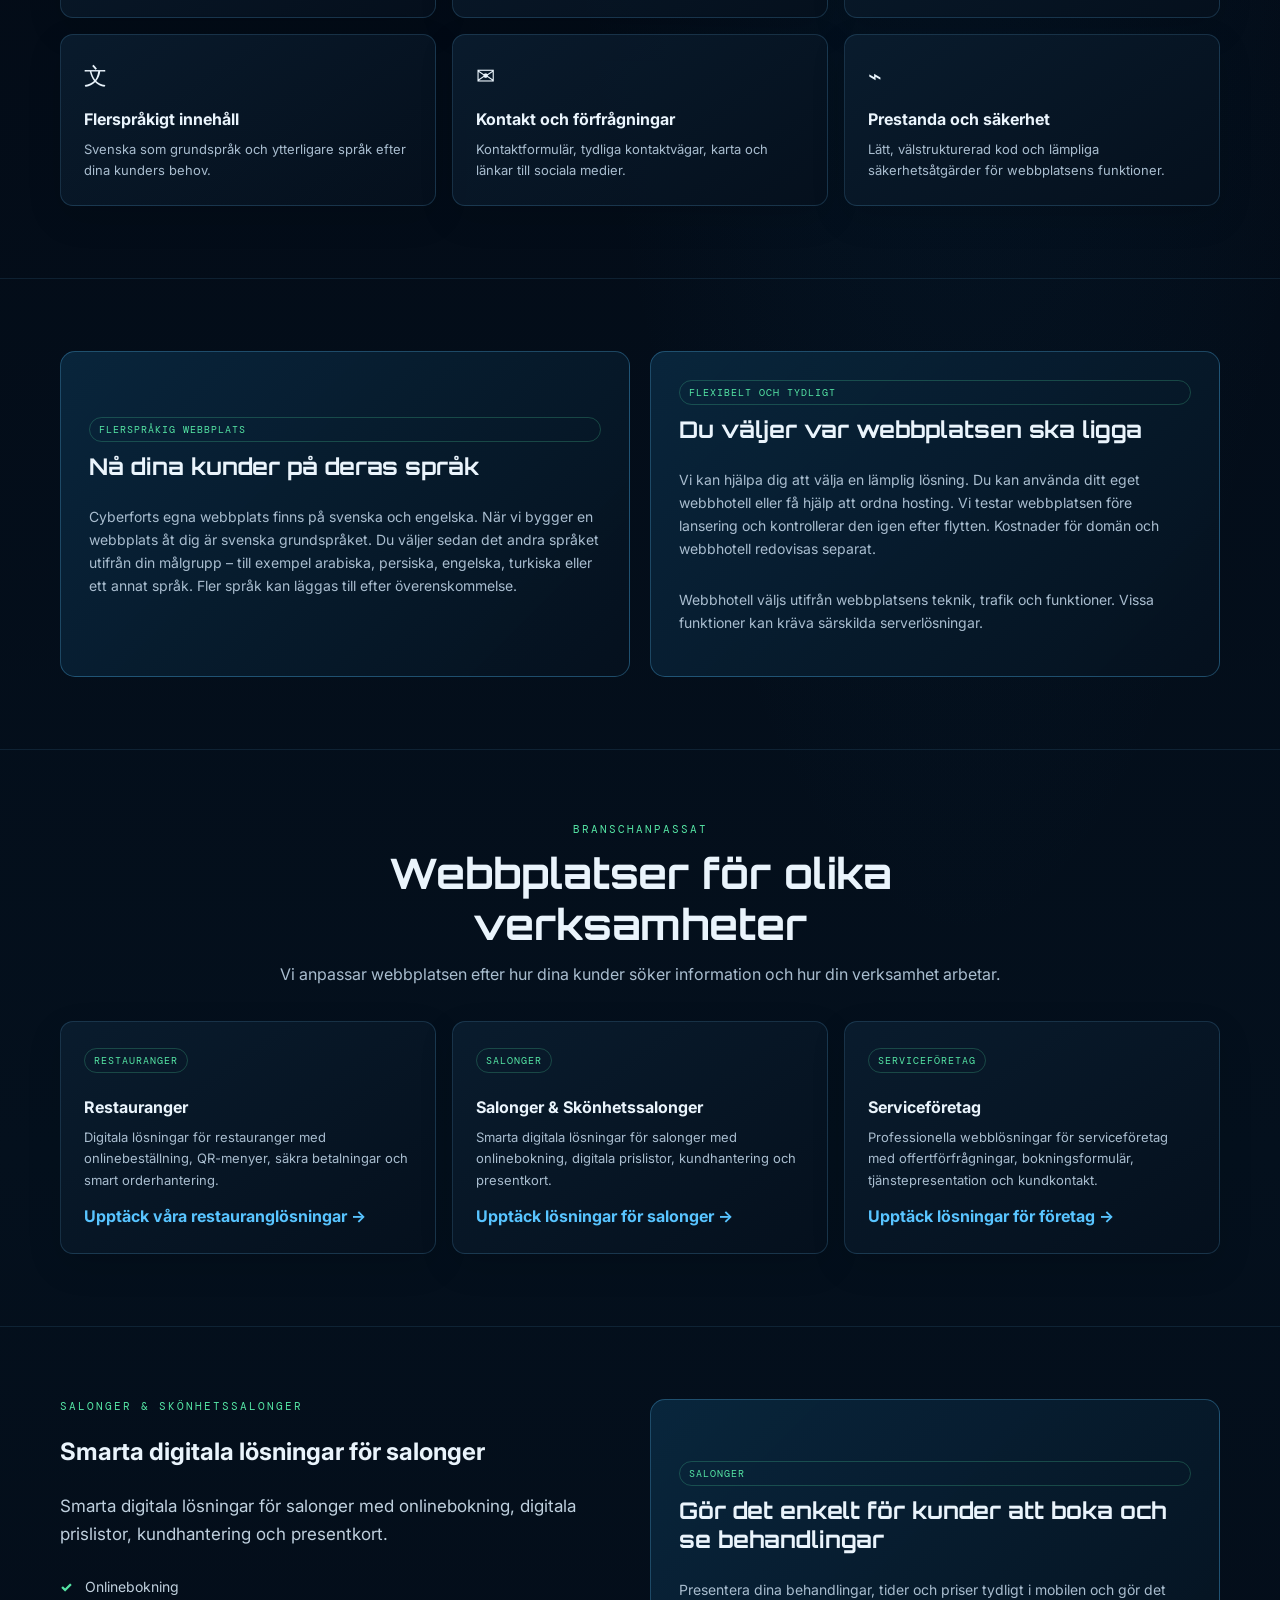
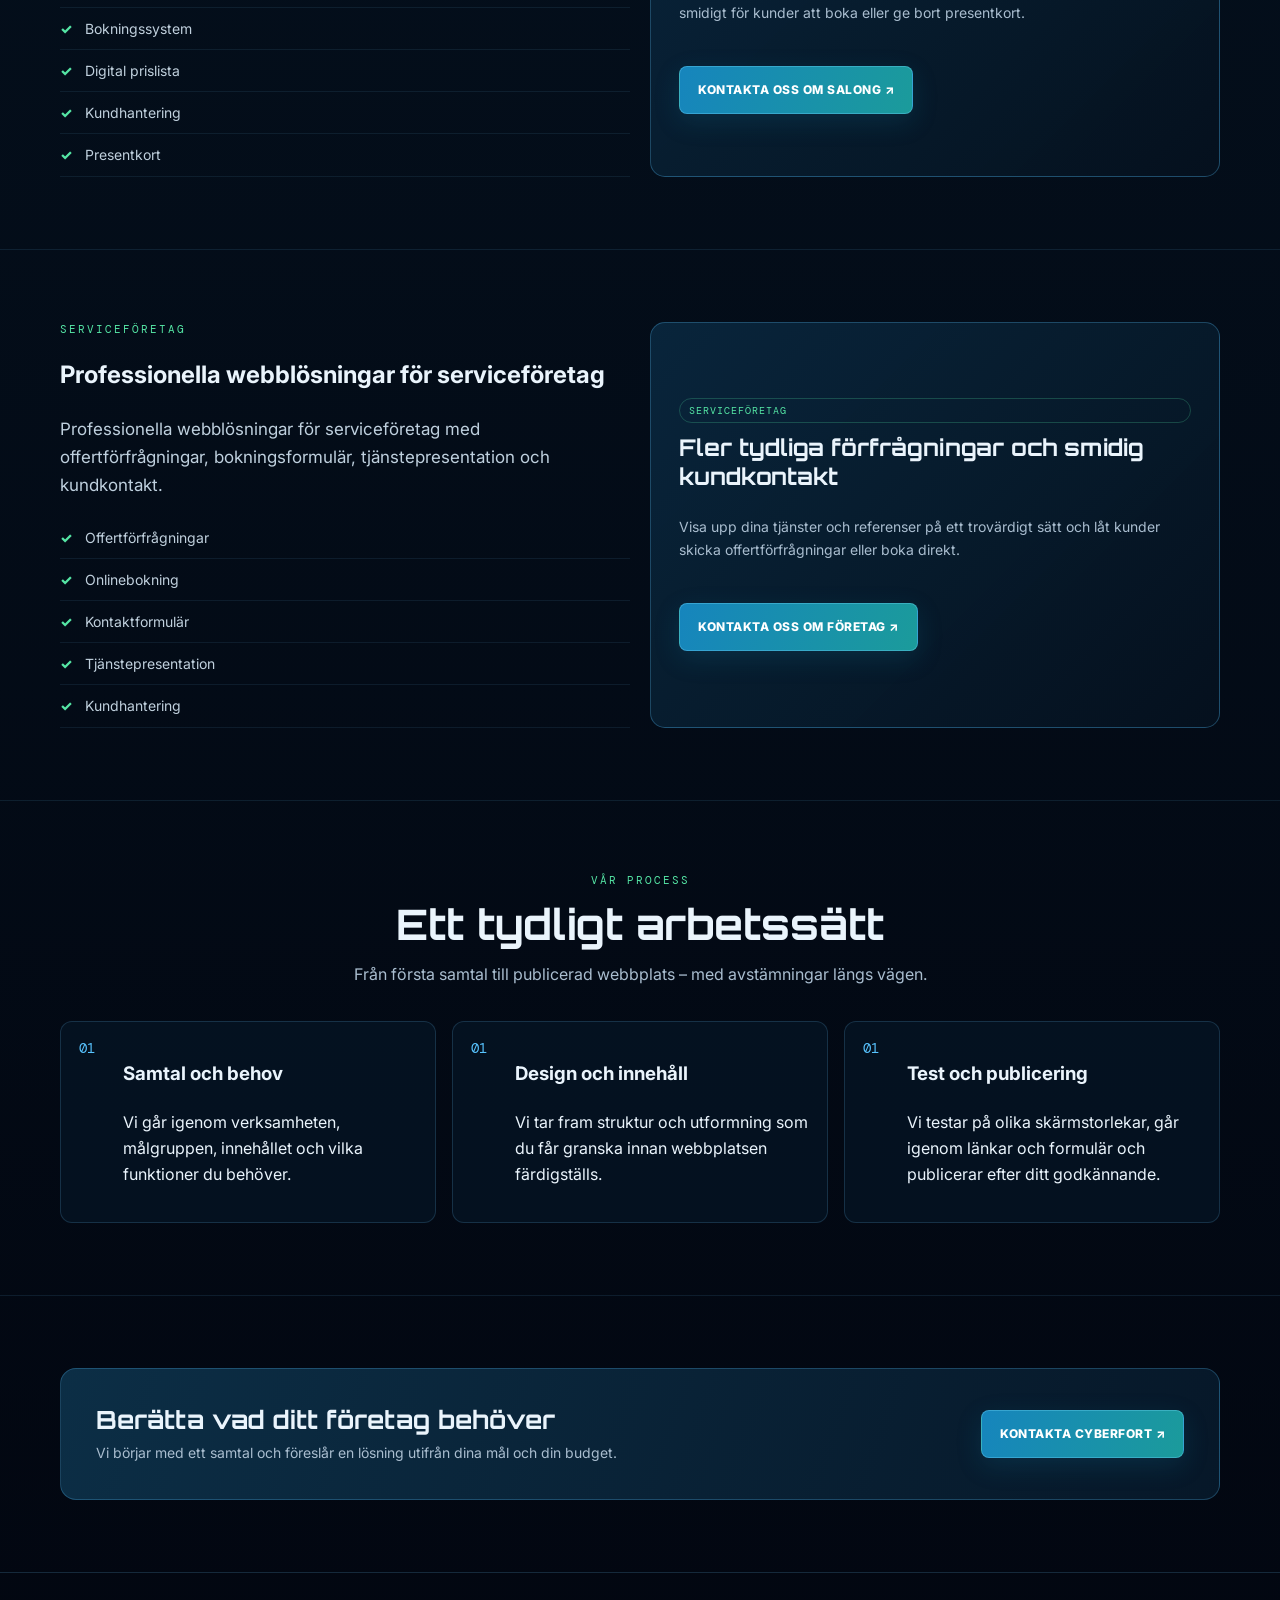
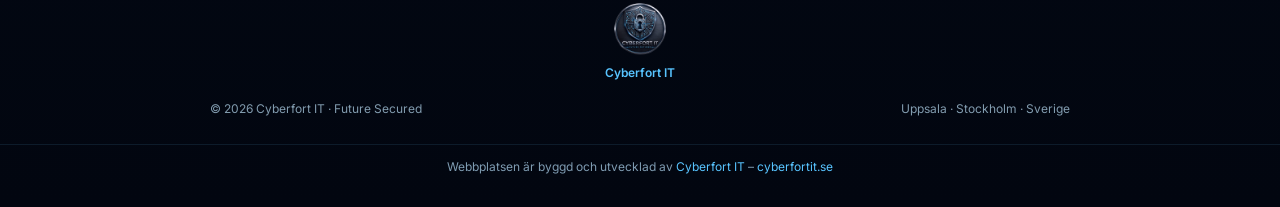
==== commit 019eb15d: "Update print statement from 'Hello' to 'Goodbye'" ====
--- a/business-websites/index.html
+++ b/business-websites/index.html
@@ -12,16 +12,13 @@
 #salonger,#serviceforetag{scroll-margin-top:96px}
 .topline .cf-pulse-dot{color:#38bdf8;font-weight:700;display:inline-block;animation:cfDotPulse 1.6s ease-in-out infinite}
 @keyframes cfDotPulse{0%,100%{opacity:1;transform:scale(1)}50%{opacity:.25;transform:scale(.82)}}
-.footer .cf-footer-stack{display:flex;flex-direction:column;gap:18px;width:100%}
+.footer .cf-footer-stack{display:flex;flex-direction:column;align-items:center;gap:16px;width:100%}
 .footer .cf-footer-brand{display:flex;flex-direction:column;align-items:center;justify-content:center;gap:8px;text-align:center}
-.footer .cf-footer-brand img{height:48px;width:auto;border-radius:8px;display:block}
+.footer .cf-footer-brand img{height:52px;width:auto;border-radius:8px;display:block}
 .footer .cf-footer-brand a{font-weight:600;text-decoration:none}
-.footer .cf-footer-bottom{display:grid;grid-template-columns:1fr auto 1fr;align-items:center;gap:12px;width:100%}
-.footer .cf-footer-bottom > :first-child{text-align:left}
-.footer .cf-footer-bottom > :nth-child(2){text-align:center}
-.footer .cf-footer-bottom > :last-child{text-align:right}
-@media (max-width:640px){.footer .cf-footer-bottom{grid-template-columns:1fr;gap:8px;text-align:center}.footer .cf-footer-bottom > *{text-align:center}}
-</style></head><body data-page="business"><div class="topline"><span class="cf-pulse-dot" aria-hidden="true">●</span> &nbsp;CYBERFORT IT &nbsp;•&nbsp; FUTURE SECURED &nbsp;•&nbsp; UPPSALA / STOCKHOLM&nbsp; <span class="cf-pulse-dot" aria-hidden="true">●</span></div><header class="site-header"><div class="shell"><div class="navrow"><a class="brand" href="/"><img src="/logo.png" alt="Cyberfort IT"><span><strong>CYBERFORT <span>IT</span></strong><small>FUTURE SECURED</small></span></a><nav class="navlinks"><a href="/" data-t="home">Startsida</a><a href="/business-websites/" data-t="businessNav">Webbplatser</a><a href="/restaurant-solutions/" data-t="restaurantNav">Restauranger</a><a href="/#contact" data-t="contactNav">Kontakt</a></nav><div class="nav-actions"><button class="lang" id="langBtn" type="button">EN</button><a class="btn" href="mailto:info@cyberfortit.se?subject=Webbf%C3%B6rfr%C3%A5gan" data-t="headerCta">BEGÄR OFFERT ↗</a><button class="mobile-toggle" id="mobileToggle" aria-label="Öppna meny">☰</button></div></div><nav class="mobile-menu-panel" id="mobileMenu"><a href="/" data-t="home">Startsida</a><a href="/business-websites/" data-t="businessNav">Webbplatser</a><a href="/restaurant-solutions/" data-t="restaurantNav">Restauranger</a><a href="/#contact" data-t="contactNav">Kontakt</a></nav></div></header><main><section class="shell hero"><div class="hero-copy"><span class="eyebrow" data-sv="WEBBPLATSER FÖR FÖRETAG" data-en="BUSINESS WEBSITES">WEBBPLATSER FÖR FÖRETAG</span><h1 data-sv="En professionell webbplats.<br><span>En starkare digital närvaro.</span>" data-en="A professional website.<br><span>A stronger digital presence.</span>">En professionell webbplats.<br><span>En starkare digital närvaro.</span></h1><p class="lead" data-sv="Vi skapar moderna, mobilanpassade webbplatser som hjälper dina kunder att hitta dig, förstå dina tjänster och ta nästa steg. Design, innehåll och funktioner anpassas efter din verksamhet." data-en="We create modern, mobile-friendly websites that help customers find you, understand your services and take the next step. Design, content and features are tailored to your business.">Vi skapar moderna, mobilanpassade webbplatser som hjälper dina kunder att hitta dig, förstå dina tjänster och ta nästa steg. Design, innehåll och funktioner anpassas efter din verksamhet.</p><div class="hero-actions"><a class="btn" href="mailto:info@cyberfortit.se?subject=F%C3%B6rfr%C3%A5gan%20om%20webbplats" data-sv="BEGÄR EN KOSTNADSFRI DIALOG ↗" data-en="REQUEST A FREE DISCUSSION ↗">BEGÄR EN KOSTNADSFRI DIALOG ↗</a><a class="btn secondary" href="#industries" data-sv="SE LÖSNINGAR" data-en="EXPLORE SOLUTIONS">SE LÖSNINGAR</a></div><div class="micro" data-sv="SVENSKA SOM GRUND • RESPONSIV DESIGN • BYGGT EFTER DINA BEHOV" data-en="SWEDISH AS THE BASE LANGUAGE • RESPONSIVE DESIGN • BUILT AROUND YOUR NEEDS">SVENSKA SOM GRUND • RESPONSIV DESIGN • BYGGT EFTER DINA BEHOV</div></div><div class="visual" aria-label="Illustration av en företagswebbplats"><div class="browser"><div class="browserbar"><i></i><i></i><i></i><span class="address" data-sv="https://dittforetag.se" data-en="https://yourbusiness.com">https://dittforetag.se</span></div><div class="mock"><div class="mockhead"><span data-sv="DITT FÖRETAG" data-en="YOUR BUSINESS">DITT FÖRETAG</span> <span data-sv="MENY  TJÄNSTER  KONTAKT" data-en="MENU  SERVICES  CONTACT">MENY  TJÄNSTER  KONTAKT</span></div><div class="mockhero"><small data-sv="VÄLKOMMEN TILL OSS" data-en="WELCOME TO US">VÄLKOMMEN TILL OSS</small><h3 data-sv="En tydlig digital<br>första kontakt." data-en="A clear digital<br>first impression.">En tydlig digital<br>första kontakt.</h3><p data-sv="Informationen dina kunder behöver – samlad på ett ställe." data-en="The information your customers need – gathered in one place.">Informationen dina kunder behöver – samlad på ett ställe.</p></div><div class="mockcards"><div class="mockcard"><img id="bizCard1" src="https://raw.githubusercontent.com/Abbas78Cyberfort/cyberfortit-websitr/refs/heads/main/business-websites/images%3Abusiness-sv-1.jpg.JPG" data-sv-src="https://raw.githubusercontent.com/Abbas78Cyberfort/cyberfortit-websitr/refs/heads/main/business-websites/images%3Abusiness-sv-1.jpg.JPG" data-en-src="/business-websites/business-en-1.jpg" data-sv-alt="Skräddarsydda hemsidor" data-en-alt="Custom website design" alt="Skräddarsydda hemsidor" decoding="async"></div><div class="mockcard"><img id="bizCard2" src="https://raw.githubusercontent.com/Abbas78Cyberfort/cyberfortit-websitr/refs/heads/main/business-websites/images%3Abusiness-sv-2.jpg.JPG" data-sv-src="https://raw.githubusercontent.com/Abbas78Cyberfort/cyberfortit-websitr/refs/heads/main/business-websites/images%3Abusiness-sv-2.jpg.JPG" data-en-src="/business-websites/business-en-2.jpg" data-sv-alt="E-handelslösningar" data-en-alt="E-commerce solutions" alt="E-handelslösningar" decoding="async"></div><div class="mockcard"><img id="bizCard3" src="https://raw.githubusercontent.com/Abbas78Cyberfort/cyberfortit-websitr/refs/heads/main/business-websites/images%3Abusiness-sv-3.jpg.JPG" data-sv-src="https://raw.githubusercontent.com/Abbas78Cyberfort/cyberfortit-websitr/refs/heads/main/business-websites/images%3Abusiness-sv-3.jpg.JPG" data-en-src="/business-websites/business-en-3.jpg" data-sv-alt="Säkerhet för din hemsida" data-en-alt="Website security" alt="Säkerhet för din hemsida" decoding="async"></div></div><div class="mockfoot"><span data-sv="RESPONSIV DESIGN" data-en="RESPONSIVE DESIGN">RESPONSIV DESIGN</span><span data-sv="SV / EN + VALFRITT SPRÅK" data-en="SV / EN + ANY LANGUAGE">SV / EN + VALFRITT SPRÅK</span></div></div></div></div></section><section class="section"><div class="shell split"><div class="callout"><span class="tag" data-sv="VARFÖR EN EGEN WEBBPLATS" data-en="WHY HAVE YOUR OWN WEBSITE">VARFÖR EN EGEN WEBBPLATS</span><h3 data-sv="En webbplats ska göra mer än att bara se bra ut." data-en="A website should do more than look good.">En webbplats ska göra mer än att bara se bra ut.</h3><p data-sv="Dina kunder ska enkelt kunna förstå vad du erbjuder, hitta rätt information och kontakta dig – oavsett om de använder mobil, surfplatta eller dator." data-en="Your customers should be able to understand what you offer, find the right information and contact you – whether they use a phone, tablet or computer.">Dina kunder ska enkelt kunna förstå vad du erbjuder, hitta rätt information och kontakta dig – oavsett om de använder mobil, surfplatta eller dator.</p></div><div class="callout"><span class="tag" data-sv="CYBERFORT IT" data-en="CYBERFORT IT">CYBERFORT IT</span><h3 data-sv="Din verksamhet. Ditt varumärke. Din webbplats." data-en="Your business. Your brand. Your website.">Din verksamhet. Ditt varumärke. Din webbplats.</h3><p data-sv="Vi utgår från dina mål och skapar en lösning som kan växa med verksamheten. Du behöver inte köpa funktioner du inte har nytta av idag." data-en="We start with your goals and create a solution that can grow with your business. You do not need to pay for features you do not need today.">Vi utgår från dina mål och skapar en lösning som kan växa med verksamheten. Du behöver inte köpa funktioner du inte har nytta av idag.</p></div></div></section><section class="section"><div class="shell"><div class="section-head"><div class="eyebrow" data-sv="VAD VI ERBJUDER" data-en="WHAT WE OFFER">VAD VI ERBJUDER</div><h2 data-sv="Det här kan vi bygga" data-en="What we can build">Det här kan vi bygga</h2><p data-sv="En tydlig och genomtänkt webbplats med funktioner som passar din verksamhet." data-en="A clear, considered website with features that fit the way your business works.">En tydlig och genomtänkt webbplats med funktioner som passar din verksamhet.</p></div><div class="grid" id="featureGrid"></div></div></section><section class="section"><div class="shell split"><div class="callout"><span class="tag" data-sv="FLERSPRÅKIG WEBBPLATS" data-en="MULTILINGUAL WEBSITE">FLERSPRÅKIG WEBBPLATS</span><h3 data-sv="Nå dina kunder på deras språk" data-en="Reach customers in their language">Nå dina kunder på deras språk</h3><p data-sv="Cyberforts egna webbplats finns på svenska och engelska. När vi bygger en webbplats åt dig är svenska grundspråket. Du väljer sedan det andra språket utifrån din målgrupp – till exempel arabiska, persiska, engelska, turkiska eller ett annat språk. Fler språk kan läggas till efter överenskommelse." data-en="Cyberfort’s own website is available in Swedish and English. When we build a website for your business, Swedish is the base language. You choose the second language based on your audience – for example Arabic, Persian, English, Turkish or another language. Additional languages can be added by agreement.">Cyberforts egna webbplats finns på svenska och engelska. När vi bygger en webbplats åt dig är svenska grundspråket. Du väljer sedan det andra språket utifrån din målgrupp – till exempel arabiska, persiska, engelska, turkiska eller ett annat språk. Fler språk kan läggas till efter överenskommelse.</p></div><div class="callout"><span class="tag" data-sv="FLEXIBELT OCH TYDLIGT" data-en="FLEXIBLE AND CLEAR">FLEXIBELT OCH TYDLIGT</span><h3 data-sv="Du väljer var webbplatsen ska ligga" data-en="Choose where your website is hosted">Du väljer var webbplatsen ska ligga</h3><p data-sv="Vi kan hjälpa dig att välja en lämplig lösning. Du kan använda ditt eget webbhotell eller få hjälp att ordna hosting. Vi testar webbplatsen före lansering och kontrollerar den igen efter flytten. Kostnader för domän och webbhotell redovisas separat." data-en="We can help you choose a suitable option. You can use your own hosting provider or ask us to help arrange hosting. We test the website before launch and check it again after migration. Domain and hosting costs are shown separately.">Vi kan hjälpa dig att välja en lämplig lösning. Du kan använda ditt eget webbhotell eller få hjälp att ordna hosting. Vi testar webbplatsen före lansering och kontrollerar den igen efter flytten. Kostnader för domän och webbhotell redovisas separat.</p><p class="note" data-sv="Webbhotell väljs utifrån webbplatsens teknik, trafik och funktioner. Vissa funktioner kan kräva särskilda serverlösningar." data-en="Hosting is selected according to the website’s technology, traffic and features. Some features may require specific server capabilities.">Webbhotell väljs utifrån webbplatsens teknik, trafik och funktioner. Vissa funktioner kan kräva särskilda serverlösningar.</p></div></div></section><section class="section" id="industries"><div class="shell"><div class="section-head"><div class="eyebrow" data-sv="BRANSCHANPASSAT" data-en="BUILT FOR YOUR INDUSTRY">BRANSCHANPASSAT</div><h2 data-sv="Webbplatser för olika verksamheter" data-en="Websites for different businesses">Webbplatser för olika verksamheter</h2><p data-sv="Vi anpassar webbplatsen efter hur dina kunder söker information och hur din verksamhet arbetar." data-en="We adapt the website to how your customers look for information and how your business operates.">Vi anpassar webbplatsen efter hur dina kunder söker information och hur din verksamhet arbetar.</p></div><div class="grid" id="industryGrid"></div></div></section><section class="section" id="salonger"><div class="shell split"><div><div class="eyebrow" data-sv="SALONGER & SKÖNHETSSALONGER" data-en="SALONS & BEAUTY STUDIOS">SALONGER & SKÖNHETSSALONGER</div><h2 data-sv="Smarta digitala lösningar för salonger" data-en="Smart digital solutions for salons">Smarta digitala lösningar för salonger</h2><p class="lead" data-sv="Smarta digitala lösningar för salonger med onlinebokning, digitala prislistor, kundhantering och presentkort." data-en="Smart digital solutions for salons, including online booking, digital price lists, customer management and gift cards.">Smarta digitala lösningar för salonger med onlinebokning, digitala prislistor, kundhantering och presentkort.</p><ul class="feature-list"><li data-sv="Onlinebokning" data-en="Online booking">Onlinebokning</li><li data-sv="Bokningssystem" data-en="Booking system">Bokningssystem</li><li data-sv="Digital prislista" data-en="Digital price list">Digital prislista</li><li data-sv="Kundhantering" data-en="Customer management">Kundhantering</li><li data-sv="Presentkort" data-en="Gift cards">Presentkort</li></ul></div><div class="callout"><span class="tag" data-sv="SALONGER" data-en="SALONS">SALONGER</span><h3 data-sv="Gör det enkelt för kunder att boka och se behandlingar" data-en="Make it easy for clients to book and view treatments">Gör det enkelt för kunder att boka och se behandlingar</h3><p data-sv="Presentera dina behandlingar, tider och priser tydligt i mobilen och gör det smidigt för kunder att boka eller ge bort presentkort." data-en="Present your treatments, availability and prices clearly on mobile while making booking and gift cards effortless.">Presentera dina behandlingar, tider och priser tydligt i mobilen och gör det smidigt för kunder att boka eller ge bort presentkort.</p><div class="hero-actions" style="margin-bottom:0"><a class="btn" href="mailto:info@cyberfortit.se?subject=L%C3%B6sning%20f%C3%B6r%20salong" data-sv="KONTAKTA OSS OM SALONG ↗" data-en="CONTACT US ABOUT SALONS ↗">KONTAKTA OSS OM SALONG ↗</a></div></div></div></section><section class="section" id="serviceforetag"><div class="shell split"><div><div class="eyebrow" data-sv="SERVICEFÖRETAG" data-en="SERVICE COMPANIES">SERVICEFÖRETAG</div><h2 data-sv="Professionella webblösningar för serviceföretag" data-en="Professional web solutions for service companies">Professionella webblösningar för serviceföretag</h2><p class="lead" data-sv="Professionella webblösningar för serviceföretag med offertförfrågningar, bokningsformulär, tjänstepresentation och kundkontakt." data-en="Professional web solutions for service businesses, including quote requests, booking forms, service presentations and customer communication.">Professionella webblösningar för serviceföretag med offertförfrågningar, bokningsformulär, tjänstepresentation och kundkontakt.</p><ul class="feature-list"><li data-sv="Offertförfrågningar" data-en="Quote requests">Offertförfrågningar</li><li data-sv="Onlinebokning" data-en="Online booking">Onlinebokning</li><li data-sv="Kontaktformulär" data-en="Contact form">Kontaktformulär</li><li data-sv="Tjänstepresentation" data-en="Service presentation">Tjänstepresentation</li><li data-sv="Kundhantering" data-en="Customer management">Kundhantering</li></ul></div><div class="callout"><span class="tag" data-sv="SERVICEFÖRETAG" data-en="SERVICE COMPANIES">SERVICEFÖRETAG</span><h3 data-sv="Fler tydliga förfrågningar och smidig kundkontakt" data-en="Clearer enquiries and smoother client communication">Fler tydliga förfrågningar och smidig kundkontakt</h3><p data-sv="Visa upp dina tjänster och referenser på ett trovärdigt sätt och låt kunder skicka offertförfrågningar eller boka direkt." data-en="Showcase your services and projects clearly while letting clients request quotes or book directly.">Visa upp dina tjänster och referenser på ett trovärdigt sätt och låt kunder skicka offertförfrågningar eller boka direkt.</p><div class="hero-actions" style="margin-bottom:0"><a class="btn" href="mailto:info@cyberfortit.se?subject=L%C3%B6sning%20f%C3%B6r%20servicef%C3%B6retag" data-sv="KONTAKTA OSS OM FÖRETAG ↗" data-en="CONTACT US ABOUT BUSINESS ↗">KONTAKTA OSS OM FÖRETAG ↗</a></div></div></div></section><section class="section"><div class="shell"><div class="section-head"><div class="eyebrow" data-sv="VÅR PROCESS" data-en="OUR PROCESS">VÅR PROCESS</div><h2 data-sv="Ett tydligt arbetssätt" data-en="A clear process">Ett tydligt arbetssätt</h2><p data-sv="Från första samtal till publicerad webbplats – med avstämningar längs vägen." data-en="From the first conversation to launch, with review points along the way.">Från första samtal till publicerad webbplats – med avstämningar längs vägen.</p></div><div class="grid" id="stepsGrid"></div></div></section><section class="section"><div class="shell"><div class="cta-band"><div><h2 data-sv="Berätta vad ditt företag behöver" data-en="Tell us what your business needs">Berätta vad ditt företag behöver</h2><p data-sv="Vi börjar med ett samtal och föreslår en lösning utifrån dina mål och din budget." data-en="We start with a conversation and suggest an approach based on your goals and budget.">Vi börjar med ett samtal och föreslår en lösning utifrån dina mål och din budget.</p></div><a class="btn" href="mailto:info@cyberfortit.se?subject=Webbf%C3%B6rfr%C3%A5gan" data-sv="KONTAKTA CYBERFORT ↗" data-en="CONTACT CYBERFORT ↗">KONTAKTA CYBERFORT ↗</a></div></div></section></main><footer class="footer"><div class="shell cf-footer-stack"><div class="cf-footer-brand"><img src="/logo.png" alt="Cyberfort IT"><a href="/" data-sv="Cyberfort IT" data-en="Cyberfort IT">Cyberfort IT</a></div><div class="cf-footer-bottom"><span>© <span id="year"></span> Cyberfort IT · Future Secured</span><span>Uppsala · Stockholm · Sverige</span><a href="/" data-sv="Startsida" data-en="Home">Startsida</a></div></div></footer><script src="/assets/business-pages.js"></script><script>
+.footer .cf-footer-bottom{display:flex;align-items:center;justify-content:space-between;gap:16px;width:100%;max-width:860px;margin:0 auto}
+@media (max-width:640px){.footer{padding-bottom:88px}.footer .cf-footer-bottom{flex-direction:column;align-items:center;justify-content:center;gap:6px;text-align:center;max-width:100%;padding-right:0}}
+</style></head><body data-page="business"><div class="topline"><span class="cf-pulse-dot" aria-hidden="true">●</span> &nbsp;CYBERFORT IT &nbsp;•&nbsp; FUTURE SECURED &nbsp;•&nbsp; UPPSALA / STOCKHOLM&nbsp; <span class="cf-pulse-dot" aria-hidden="true">●</span></div><header class="site-header"><div class="shell"><div class="navrow"><a class="brand" href="/"><img src="/logo.png" alt="Cyberfort IT"><span><strong>CYBERFORT <span>IT</span></strong><small>FUTURE SECURED</small></span></a><nav class="navlinks"><a href="/" data-t="home">Startsida</a><a href="/business-websites/" data-t="businessNav">Webbplatser</a><a href="/restaurant-solutions/" data-t="restaurantNav">Restauranger</a><a href="/#contact" data-t="contactNav">Kontakt</a></nav><div class="nav-actions"><button class="lang" id="langBtn" type="button">EN</button><a class="btn" href="mailto:info@cyberfortit.se?subject=Webbf%C3%B6rfr%C3%A5gan" data-t="headerCta">BEGÄR OFFERT ↗</a><button class="mobile-toggle" id="mobileToggle" aria-label="Öppna meny">☰</button></div></div><nav class="mobile-menu-panel" id="mobileMenu"><a href="/" data-t="home">Startsida</a><a href="/business-websites/" data-t="businessNav">Webbplatser</a><a href="/restaurant-solutions/" data-t="restaurantNav">Restauranger</a><a href="/#contact" data-t="contactNav">Kontakt</a></nav></div></header><main><section class="shell hero"><div class="hero-copy"><span class="eyebrow" data-sv="WEBBPLATSER FÖR FÖRETAG" data-en="BUSINESS WEBSITES">WEBBPLATSER FÖR FÖRETAG</span><h1 data-sv="En professionell webbplats.<br><span>En starkare digital närvaro.</span>" data-en="A professional website.<br><span>A stronger digital presence.</span>">En professionell webbplats.<br><span>En starkare digital närvaro.</span></h1><p class="lead" data-sv="Vi skapar moderna, mobilanpassade webbplatser som hjälper dina kunder att hitta dig, förstå dina tjänster och ta nästa steg. Design, innehåll och funktioner anpassas efter din verksamhet." data-en="We create modern, mobile-friendly websites that help customers find you, understand your services and take the next step. Design, content and features are tailored to your business.">Vi skapar moderna, mobilanpassade webbplatser som hjälper dina kunder att hitta dig, förstå dina tjänster och ta nästa steg. Design, innehåll och funktioner anpassas efter din verksamhet.</p><div class="hero-actions"><a class="btn" href="mailto:info@cyberfortit.se?subject=F%C3%B6rfr%C3%A5gan%20om%20webbplats" data-sv="BEGÄR EN KOSTNADSFRI DIALOG ↗" data-en="REQUEST A FREE DISCUSSION ↗">BEGÄR EN KOSTNADSFRI DIALOG ↗</a><a class="btn secondary" href="#industries" data-sv="SE LÖSNINGAR" data-en="EXPLORE SOLUTIONS">SE LÖSNINGAR</a></div><div class="micro" data-sv="SVENSKA SOM GRUND • RESPONSIV DESIGN • BYGGT EFTER DINA BEHOV" data-en="SWEDISH AS THE BASE LANGUAGE • RESPONSIVE DESIGN • BUILT AROUND YOUR NEEDS">SVENSKA SOM GRUND • RESPONSIV DESIGN • BYGGT EFTER DINA BEHOV</div></div><div class="visual" aria-label="Illustration av en företagswebbplats"><div class="browser"><div class="browserbar"><i></i><i></i><i></i><span class="address" data-sv="https://dittforetag.se" data-en="https://yourbusiness.com">https://dittforetag.se</span></div><div class="mock"><div class="mockhead"><span data-sv="DITT FÖRETAG" data-en="YOUR BUSINESS">DITT FÖRETAG</span> <span data-sv="MENY  TJÄNSTER  KONTAKT" data-en="MENU  SERVICES  CONTACT">MENY  TJÄNSTER  KONTAKT</span></div><div class="mockhero"><small data-sv="VÄLKOMMEN TILL OSS" data-en="WELCOME TO US">VÄLKOMMEN TILL OSS</small><h3 data-sv="En tydlig digital<br>första kontakt." data-en="A clear digital<br>first impression.">En tydlig digital<br>första kontakt.</h3><p data-sv="Informationen dina kunder behöver – samlad på ett ställe." data-en="The information your customers need – gathered in one place.">Informationen dina kunder behöver – samlad på ett ställe.</p></div><div class="mockcards"><div class="mockcard"><img id="bizCard1" src="https://raw.githubusercontent.com/Abbas78Cyberfort/cyberfortit-websitr/refs/heads/main/business-websites/images%3Abusiness-sv-1.jpg.JPG" data-sv-src="https://raw.githubusercontent.com/Abbas78Cyberfort/cyberfortit-websitr/refs/heads/main/business-websites/images%3Abusiness-sv-1.jpg.JPG" data-en-src="/business-websites/business-en-1.jpg" data-sv-alt="Skräddarsydda hemsidor" data-en-alt="Custom website design" alt="Skräddarsydda hemsidor" decoding="async"></div><div class="mockcard"><img id="bizCard2" src="https://raw.githubusercontent.com/Abbas78Cyberfort/cyberfortit-websitr/refs/heads/main/business-websites/images%3Abusiness-sv-2.jpg.JPG" data-sv-src="https://raw.githubusercontent.com/Abbas78Cyberfort/cyberfortit-websitr/refs/heads/main/business-websites/images%3Abusiness-sv-2.jpg.JPG" data-en-src="/business-websites/business-en-2.jpg" data-sv-alt="E-handelslösningar" data-en-alt="E-commerce solutions" alt="E-handelslösningar" decoding="async"></div><div class="mockcard"><img id="bizCard3" src="https://raw.githubusercontent.com/Abbas78Cyberfort/cyberfortit-websitr/refs/heads/main/business-websites/images%3Abusiness-sv-3.jpg.JPG" data-sv-src="https://raw.githubusercontent.com/Abbas78Cyberfort/cyberfortit-websitr/refs/heads/main/business-websites/images%3Abusiness-sv-3.jpg.JPG" data-en-src="/business-websites/business-en-3.jpg" data-sv-alt="Säkerhet för din hemsida" data-en-alt="Website security" alt="Säkerhet för din hemsida" decoding="async"></div></div><div class="mockfoot"><span data-sv="RESPONSIV DESIGN" data-en="RESPONSIVE DESIGN">RESPONSIV DESIGN</span><span data-sv="SV / EN + VALFRITT SPRÅK" data-en="SV / EN + ANY LANGUAGE">SV / EN + VALFRITT SPRÅK</span></div></div></div></div></section><section class="section"><div class="shell split"><div class="callout"><span class="tag" data-sv="VARFÖR EN EGEN WEBBPLATS" data-en="WHY HAVE YOUR OWN WEBSITE">VARFÖR EN EGEN WEBBPLATS</span><h3 data-sv="En webbplats ska göra mer än att bara se bra ut." data-en="A website should do more than look good.">En webbplats ska göra mer än att bara se bra ut.</h3><p data-sv="Dina kunder ska enkelt kunna förstå vad du erbjuder, hitta rätt information och kontakta dig – oavsett om de använder mobil, surfplatta eller dator." data-en="Your customers should be able to understand what you offer, find the right information and contact you – whether they use a phone, tablet or computer.">Dina kunder ska enkelt kunna förstå vad du erbjuder, hitta rätt information och kontakta dig – oavsett om de använder mobil, surfplatta eller dator.</p></div><div class="callout"><span class="tag" data-sv="CYBERFORT IT" data-en="CYBERFORT IT">CYBERFORT IT</span><h3 data-sv="Din verksamhet. Ditt varumärke. Din webbplats." data-en="Your business. Your brand. Your website.">Din verksamhet. Ditt varumärke. Din webbplats.</h3><p data-sv="Vi utgår från dina mål och skapar en lösning som kan växa med verksamheten. Du behöver inte köpa funktioner du inte har nytta av idag." data-en="We start with your goals and create a solution that can grow with your business. You do not need to pay for features you do not need today.">Vi utgår från dina mål och skapar en lösning som kan växa med verksamheten. Du behöver inte köpa funktioner du inte har nytta av idag.</p></div></div></section><section class="section"><div class="shell"><div class="section-head"><div class="eyebrow" data-sv="VAD VI ERBJUDER" data-en="WHAT WE OFFER">VAD VI ERBJUDER</div><h2 data-sv="Det här kan vi bygga" data-en="What we can build">Det här kan vi bygga</h2><p data-sv="En tydlig och genomtänkt webbplats med funktioner som passar din verksamhet." data-en="A clear, considered website with features that fit the way your business works.">En tydlig och genomtänkt webbplats med funktioner som passar din verksamhet.</p></div><div class="grid" id="featureGrid"></div></div></section><section class="section"><div class="shell split"><div class="callout"><span class="tag" data-sv="FLERSPRÅKIG WEBBPLATS" data-en="MULTILINGUAL WEBSITE">FLERSPRÅKIG WEBBPLATS</span><h3 data-sv="Nå dina kunder på deras språk" data-en="Reach customers in their language">Nå dina kunder på deras språk</h3><p data-sv="Cyberforts egna webbplats finns på svenska och engelska. När vi bygger en webbplats åt dig är svenska grundspråket. Du väljer sedan det andra språket utifrån din målgrupp – till exempel arabiska, persiska, engelska, turkiska eller ett annat språk. Fler språk kan läggas till efter överenskommelse." data-en="Cyberfort’s own website is available in Swedish and English. When we build a website for your business, Swedish is the base language. You choose the second language based on your audience – for example Arabic, Persian, English, Turkish or another language. Additional languages can be added by agreement.">Cyberforts egna webbplats finns på svenska och engelska. När vi bygger en webbplats åt dig är svenska grundspråket. Du väljer sedan det andra språket utifrån din målgrupp – till exempel arabiska, persiska, engelska, turkiska eller ett annat språk. Fler språk kan läggas till efter överenskommelse.</p></div><div class="callout"><span class="tag" data-sv="FLEXIBELT OCH TYDLIGT" data-en="FLEXIBLE AND CLEAR">FLEXIBELT OCH TYDLIGT</span><h3 data-sv="Du väljer var webbplatsen ska ligga" data-en="Choose where your website is hosted">Du väljer var webbplatsen ska ligga</h3><p data-sv="Vi kan hjälpa dig att välja en lämplig lösning. Du kan använda ditt eget webbhotell eller få hjälp att ordna hosting. Vi testar webbplatsen före lansering och kontrollerar den igen efter flytten. Kostnader för domän och webbhotell redovisas separat." data-en="We can help you choose a suitable option. You can use your own hosting provider or ask us to help arrange hosting. We test the website before launch and check it again after migration. Domain and hosting costs are shown separately.">Vi kan hjälpa dig att välja en lämplig lösning. Du kan använda ditt eget webbhotell eller få hjälp att ordna hosting. Vi testar webbplatsen före lansering och kontrollerar den igen efter flytten. Kostnader för domän och webbhotell redovisas separat.</p><p class="note" data-sv="Webbhotell väljs utifrån webbplatsens teknik, trafik och funktioner. Vissa funktioner kan kräva särskilda serverlösningar." data-en="Hosting is selected according to the website’s technology, traffic and features. Some features may require specific server capabilities.">Webbhotell väljs utifrån webbplatsens teknik, trafik och funktioner. Vissa funktioner kan kräva särskilda serverlösningar.</p></div></div></section><section class="section" id="industries"><div class="shell"><div class="section-head"><div class="eyebrow" data-sv="BRANSCHANPASSAT" data-en="BUILT FOR YOUR INDUSTRY">BRANSCHANPASSAT</div><h2 data-sv="Webbplatser för olika verksamheter" data-en="Websites for different businesses">Webbplatser för olika verksamheter</h2><p data-sv="Vi anpassar webbplatsen efter hur dina kunder söker information och hur din verksamhet arbetar." data-en="We adapt the website to how your customers look for information and how your business operates.">Vi anpassar webbplatsen efter hur dina kunder söker information och hur din verksamhet arbetar.</p></div><div class="grid" id="industryGrid"></div></div></section><section class="section" id="salonger"><div class="shell split"><div><div class="eyebrow" data-sv="SALONGER & SKÖNHETSSALONGER" data-en="SALONS & BEAUTY STUDIOS">SALONGER & SKÖNHETSSALONGER</div><h2 data-sv="Smarta digitala lösningar för salonger" data-en="Smart digital solutions for salons">Smarta digitala lösningar för salonger</h2><p class="lead" data-sv="Smarta digitala lösningar för salonger med onlinebokning, digitala prislistor, kundhantering och presentkort." data-en="Smart digital solutions for salons, including online booking, digital price lists, customer management and gift cards.">Smarta digitala lösningar för salonger med onlinebokning, digitala prislistor, kundhantering och presentkort.</p><ul class="feature-list"><li data-sv="Onlinebokning" data-en="Online booking">Onlinebokning</li><li data-sv="Bokningssystem" data-en="Booking system">Bokningssystem</li><li data-sv="Digital prislista" data-en="Digital price list">Digital prislista</li><li data-sv="Kundhantering" data-en="Customer management">Kundhantering</li><li data-sv="Presentkort" data-en="Gift cards">Presentkort</li></ul></div><div class="callout"><span class="tag" data-sv="SALONGER" data-en="SALONS">SALONGER</span><h3 data-sv="Gör det enkelt för kunder att boka och se behandlingar" data-en="Make it easy for clients to book and view treatments">Gör det enkelt för kunder att boka och se behandlingar</h3><p data-sv="Presentera dina behandlingar, tider och priser tydligt i mobilen och gör det smidigt för kunder att boka eller ge bort presentkort." data-en="Present your treatments, availability and prices clearly on mobile while making booking and gift cards effortless.">Presentera dina behandlingar, tider och priser tydligt i mobilen och gör det smidigt för kunder att boka eller ge bort presentkort.</p><div class="hero-actions" style="margin-bottom:0"><a class="btn" href="mailto:info@cyberfortit.se?subject=L%C3%B6sning%20f%C3%B6r%20salong" data-sv="KONTAKTA OSS OM SALONG ↗" data-en="CONTACT US ABOUT SALONS ↗">KONTAKTA OSS OM SALONG ↗</a></div></div></div></section><section class="section" id="serviceforetag"><div class="shell split"><div><div class="eyebrow" data-sv="SERVICEFÖRETAG" data-en="SERVICE COMPANIES">SERVICEFÖRETAG</div><h2 data-sv="Professionella webblösningar för serviceföretag" data-en="Professional web solutions for service companies">Professionella webblösningar för serviceföretag</h2><p class="lead" data-sv="Professionella webblösningar för serviceföretag med offertförfrågningar, bokningsformulär, tjänstepresentation och kundkontakt." data-en="Professional web solutions for service businesses, including quote requests, booking forms, service presentations and customer communication.">Professionella webblösningar för serviceföretag med offertförfrågningar, bokningsformulär, tjänstepresentation och kundkontakt.</p><ul class="feature-list"><li data-sv="Offertförfrågningar" data-en="Quote requests">Offertförfrågningar</li><li data-sv="Onlinebokning" data-en="Online booking">Onlinebokning</li><li data-sv="Kontaktformulär" data-en="Contact form">Kontaktformulär</li><li data-sv="Tjänstepresentation" data-en="Service presentation">Tjänstepresentation</li><li data-sv="Kundhantering" data-en="Customer management">Kundhantering</li></ul></div><div class="callout"><span class="tag" data-sv="SERVICEFÖRETAG" data-en="SERVICE COMPANIES">SERVICEFÖRETAG</span><h3 data-sv="Fler tydliga förfrågningar och smidig kundkontakt" data-en="Clearer enquiries and smoother client communication">Fler tydliga förfrågningar och smidig kundkontakt</h3><p data-sv="Visa upp dina tjänster och referenser på ett trovärdigt sätt och låt kunder skicka offertförfrågningar eller boka direkt." data-en="Showcase your services and projects clearly while letting clients request quotes or book directly.">Visa upp dina tjänster och referenser på ett trovärdigt sätt och låt kunder skicka offertförfrågningar eller boka direkt.</p><div class="hero-actions" style="margin-bottom:0"><a class="btn" href="mailto:info@cyberfortit.se?subject=L%C3%B6sning%20f%C3%B6r%20servicef%C3%B6retag" data-sv="KONTAKTA OSS OM FÖRETAG ↗" data-en="CONTACT US ABOUT BUSINESS ↗">KONTAKTA OSS OM FÖRETAG ↗</a></div></div></div></section><section class="section"><div class="shell"><div class="section-head"><div class="eyebrow" data-sv="VÅR PROCESS" data-en="OUR PROCESS">VÅR PROCESS</div><h2 data-sv="Ett tydligt arbetssätt" data-en="A clear process">Ett tydligt arbetssätt</h2><p data-sv="Från första samtal till publicerad webbplats – med avstämningar längs vägen." data-en="From the first conversation to launch, with review points along the way.">Från första samtal till publicerad webbplats – med avstämningar längs vägen.</p></div><div class="grid" id="stepsGrid"></div></div></section><section class="section"><div class="shell"><div class="cta-band"><div><h2 data-sv="Berätta vad ditt företag behöver" data-en="Tell us what your business needs">Berätta vad ditt företag behöver</h2><p data-sv="Vi börjar med ett samtal och föreslår en lösning utifrån dina mål och din budget." data-en="We start with a conversation and suggest an approach based on your goals and budget.">Vi börjar med ett samtal och föreslår en lösning utifrån dina mål och din budget.</p></div><a class="btn" href="mailto:info@cyberfortit.se?subject=Webbf%C3%B6rfr%C3%A5gan" data-sv="KONTAKTA CYBERFORT ↗" data-en="CONTACT CYBERFORT ↗">KONTAKTA CYBERFORT ↗</a></div></div></section></main><footer class="footer"><div class="shell cf-footer-stack"><div class="cf-footer-brand"><img src="/logo.png" alt="Cyberfort IT"><a href="/" data-sv="Cyberfort IT" data-en="Cyberfort IT">Cyberfort IT</a></div><div class="cf-footer-bottom"><span>© <span id="year"></span> Cyberfort IT · Future Secured</span><span>Uppsala · Stockholm · Sverige</span></div></div></footer><script src="/assets/business-pages.js"></script><script>
 /* Preview gallery: language-matched images + exact frame sizing.
    - Single source of truth for language = <html lang>, which /assets/business-pages.js sets on load and on every SV/EN toggle
      (that same script also swaps all [data-sv][data-en] texts, so text and images always follow the same value).
